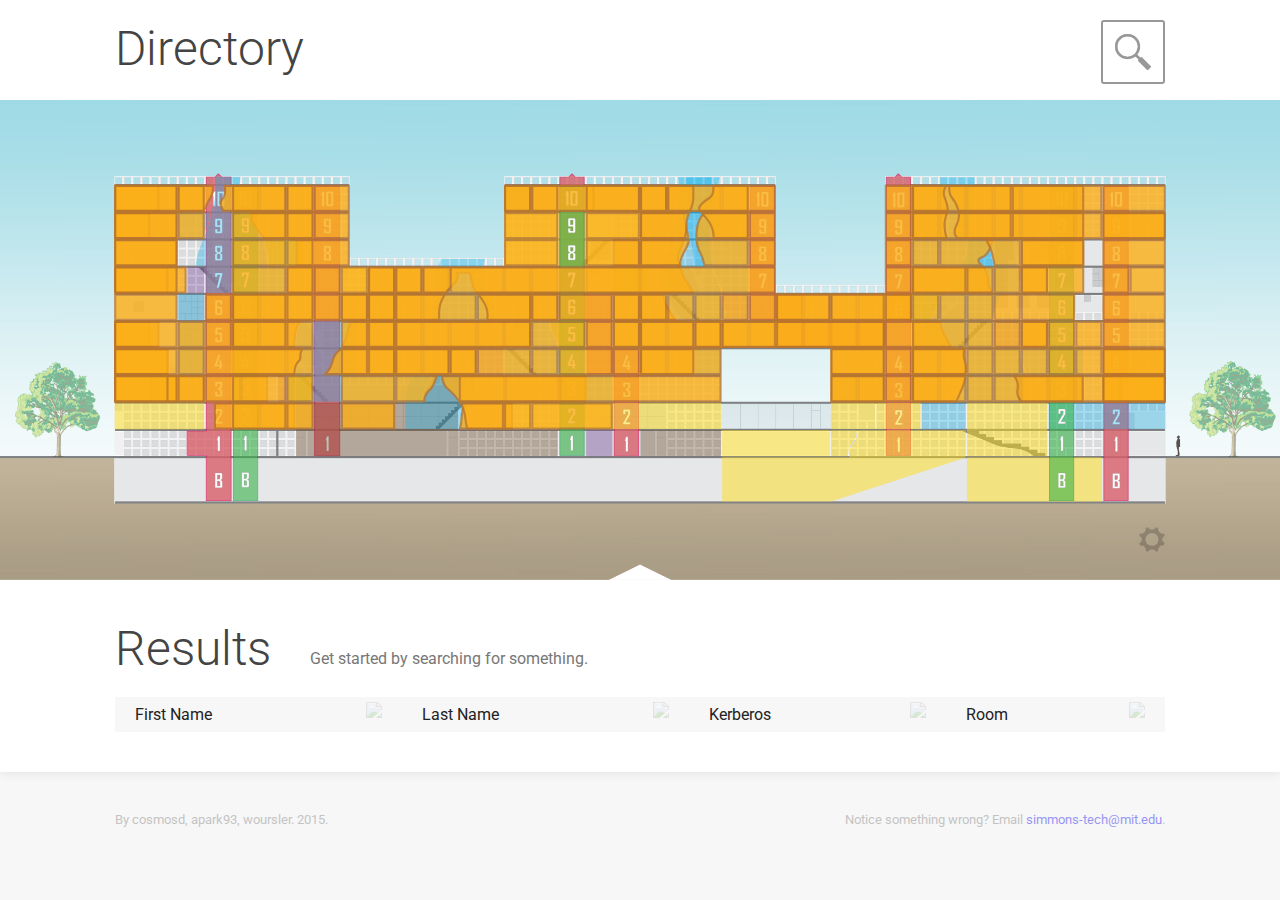
==== index.html @ b91b735a "styling for results" ====
<?xml version="1.0" enc oding="UTF-8"?>
<!DOCTYPE html PUBLIC "-//W3C//DTD XHTML 1.0 Strict//EN" "http://www.w3.org/TR/xhtml1/DTD/xhtml1-strict.dtd">
<html xmlns="http://www.w3.org/1999/xhtml" xmlns:svg="http://www.w3.org/2000/svg" xmlns:xlink="http://www.w3.org/1999/xlink">
<head>

  <!-- Lato Webfont -->
  <link href='http://fonts.googleapis.com/css?family=Roboto:500,400italic,700italic,300,700,500italic,300italic,400' rel='stylesheet' type='text/css'>

  <!-- jQuery -->
  <script type="text/javascript" src="https://code.jquery.com/jquery-latest.min.js"></script>
  <script src="https://code.jquery.com/ui/1.11.2/jquery-ui.js"></script>

  <!-- jQuery Tipsy -->
  <script type="text/javascript" src="js/jquery.tipsy.js"></script>
  <link rel="stylesheet" href="css/tipsy.css" type="text/css" />

  <link rel="stylesheet" type="text/css" href="css/directory.css">
  <script type="text/javascript" src="js/sections.js"></script>
  <script type="text/javascript" src="js/everyone.js"></script>
  <script type="text/javascript" src="js/people.js"></script>
  <script type="text/javascript" src="js/directory.js"></script>
  <script type="text/javascript" src="js/sky.js"></script>
  <script type="text/javascript" src="js/sort.js"></script>

</head>

<body>

  <div class="modal">

    <div class="search" onclick="onSearchBoxClick()" style="top: -100%">
      <input type="text" onkeydown="handleKeyDown(event)" onkeyup="userHasTyped(this.value)" class="search-box" placeholder="search by name, email, or room number">
      <button class="search-btn">Search</button>
    </div>

    <div class="map-preferences" style="top: -100%">
      <div class="column">
        <div class="map-preferences-masthead">Map Preferences</div>
        <div class="map-preferences-instructions">Select what you'd like to see.</div>
        <div class="controls">
          <button class="btn active btn-lounges" onclick="$(this).toggleClass('active'); $('#Lounges').fadeToggle(400);">
            <div class="circ circ-lounges"></div>
            <div class="text">Social Lounges</div>
          </button>
          <button class="btn active btn-kitchens" onclick="$(this).toggleClass('active'); $('#Kitchens').fadeToggle(400);">
            <div class="circ circ-kitchens"></div><div class="text">Kitchens</div>
          </button>
          <button class="btn active btn-firestairs" onclick="$(this).toggleClass('active'); $('#Firestairs').fadeToggle(400);">
            <div class="circ circ-firestairs"></div><div class="text">Access Stairs</div>
          </button>
          <button class="btn active btn-facilities" onclick="$(this).toggleClass('active'); $('#Facilities').fadeToggle(400);">
            <div class="circ circ-facilities"></div><div class="text">Common Facilities</div>
          </button>
          <button class="btn active btn-laundry" onclick="$(this).toggleClass('active'); $('#Laundry').fadeToggle(400);">
            <div class="circ circ-laundry"></div><div class="text">Laundry Rooms</div>
          </button>
          <button class="btn active btn-elevators" onclick="$(this).toggleClass('active'); $('#Elevators').fadeToggle(400);">
            <div class="circ circ-elevators"></div><div class="text">Elevators</div>
          </button>
          <button class="btn active btn-dining" onclick="$(this).toggleClass('active'); $('#Dining').fadeToggle(400);">
            <div class="circ circ-dining"></div><div class="text">Dining</div>
          </button>
        </div>
      </div>
    </div>

    <div class="darkness" style="display:none;"></div>
    <div class="autocomplete-list"></div>

  </div>

  <div class="horizontal-region nav">
    <div class="content">
        <div class="masthead masthead-directory noselect">Directory</div>
        <div class="nav-box magnifying-glass">
          <img src="img/magnifying-glass-black.png" class="nav-icon">
        </div>
    </div>
  </div>

  <div class="horizontal-region main">
    <div class="map-wrapper">
      <div class="map">

        <?xml version="1.0" encoding="utf-8"?>
        <!-- Generator: Adobe Illustrator 15.1.0, SVG Export Plug-In . SVG Version: 6.00 Build 0)  -->
        <!DOCTYPE svg PUBLIC "-//W3C//DTD SVG 1.0//EN" "http://www.w3.org/TR/2001/REC-SVG-20010904/DTD/svg10.dtd">
        <svg version="1.0" xmlns="http://www.w3.org/2000/svg" xmlns:xlink="http://www.w3.org/1999/xlink" x="0px" y="0px" width="100%"
           height="100%" viewBox="0 0 4800 1800" enable-background="new 0 0 4800 1800" xml:space="preserve">
        <g id="Kitchens">
          <g id="r347B" opacity="0.32">
            <rect x="1042" y="1034" fill-rule="evenodd" clip-rule="evenodd" fill="#662D91" width="64" height="98"/>
          </g>
          <g id="r430AA" opacity="0.32">
            <rect x="1790" y="932" fill-rule="evenodd" clip-rule="evenodd" fill="#662D91" width="98" height="98"/>
          </g>
          <g id="r576A" opacity="0.32">
            <rect x="3728" y="830" fill-rule="evenodd" clip-rule="evenodd" fill="#662D91" width="98" height="98"/>
          </g>
          <g id="r668A" opacity="0.32">
            <path fill-rule="evenodd" clip-rule="evenodd" fill="#662D91" d="M2710.81,826c5.903-6.782,16.18-22.998,7.057-46.718
              c-8.237-21.42-9.599-44.469-9.822-51.282H2806v98H2710.81z"/>
          </g>
          <g id="r742B" opacity="0.32">
            <rect x="702" y="626" fill-rule="evenodd" clip-rule="evenodd" fill="#662D91" width="64" height="98"/>
          </g>
          <g id="CountryKitchen" opacity="0.32">
            <rect x="2198" y="1238" fill-rule="evenodd" clip-rule="evenodd" fill="#662D91" width="98" height="98"/>
          </g>
        </g>
        <g id="Firestairs">
          <g opacity="0.8">
            <polygon fill-rule="evenodd" clip-rule="evenodd" fill="#D96069" points="773.5,1502.5 773.5,1332.5 701.5,1332.5 701.5,1241.5 
              773.5,1241.5 773.5,289.5 806.622,289.5 818.621,277.5 819.377,277.5 831.379,289.5 866.5,289.5 866.5,1502.5     "/>
            <path fill="#DA1C5C" d="M819,279.243l10.879,10.878l0.878,0.878H832h33v1210h-90v-167v-3h-3h-69v-88h69h3v-3V291h31h1.243
              l0.878-0.879L819,279.243 M819.999,276H818l-12,12h-34v952h-72v94h72v170h96V288h-36L819.999,276L819.999,276z"/>
          </g>
          <g opacity="0.8">
            <rect x="4139.5" y="323.5" fill-rule="evenodd" clip-rule="evenodd" fill="#D96069" width="91" height="1179"/>
            <path fill="#DA1C5C" d="M4229,325v805v371h-88v-159v-136V325H4229 M4232,322h-94v884v136v162h94v-374V322L4232,322z"/>
          </g>
          
            <rect x="1180" y="322" opacity="0.8" fill-rule="evenodd" clip-rule="evenodd" fill="#D96069" stroke="#DA1C5C" stroke-width="3" stroke-miterlimit="10" width="94" height="1012"/>
          <g opacity="0.8">
            <polygon fill-rule="evenodd" clip-rule="evenodd" fill="#D96069" points="3323.5,1332.5 3323.5,924.5 2915.5,924.5 2915.5,822.5 
              2813.5,822.5 2813.5,323.5 2904.5,323.5 2904.5,731.5 3006.5,731.5 3006.5,833.5 3323.5,833.5 3323.5,289.5 3356.621,289.5 
              3368.621,277.5 3369.379,277.5 3381.379,289.5 3414.5,289.5 3414.5,1332.5     "/>
            <path fill="#DA1C5C" d="M3369,279.243l10.879,10.878l0.879,0.879H3382h31v1040h-88V926v-3h-3h-405v-99v-3h-3h-99V325h88v405v3h3
              l99,0v99v3h3l314,0h3v-3V291h31h1.242l0.879-0.879L3369,279.243 M3370,276h-2l-12,12h-34v544l-314,0V730l-102,0V322h-94v502h102
              v102h408v408h94V288h-34L3370,276L3370,276z"/>
          </g>
          <g opacity="0.8">
            <polygon fill-rule="evenodd" clip-rule="evenodd" fill="#D96069" points="2303.5,1334.5 2303.5,1026.5 2201.5,1026.5 
              2201.5,822.5 2099.5,822.5 2099.5,289.5 2132.622,289.5 2144.622,277.5 2145.378,277.5 2157.378,289.5 2190.5,289.5 2190.5,731.5 
              2292.5,731.5 2292.5,935.5 2394.5,935.5 2394.5,1334.5    "/>
            <path fill="#DA1C5C" d="M2145,279.243l10.878,10.878l0.879,0.879H2158h31v439v3h3h99v201v3h3h99v396h-88v-93v-212v-3h-3h-8h-91
              V824v-3h-3h-8h-91V291h31h1.243l0.879-0.879L2145,279.243 M2146,276h-2l-12,12h-34v536h94h8v204h94h8v212v96h94V934h-102V730h-102
              V288h-34L2146,276L2146,276z"/>
          </g>
          <g>
            <path fill="#FFFFFF" stroke="#939598" stroke-miterlimit="10" d="M807.994,398h-8.086v-38.813h-3.164v-1.09l4.254-15.117h6.996
              V398z"/>
            <path fill="#FFFFFF" stroke="#939598" stroke-miterlimit="10" d="M841.955,392.973c0,3.352-1.652,5.027-4.957,5.027h-17.156
              c-3.258,0-4.887-1.675-4.887-5.027v-44.93c0-3.375,1.664-5.063,4.992-5.063h17.051c3.305,0,4.957,1.688,4.957,5.063V392.973z
               M833.904,390.934v-40.887h-10.863v40.887H833.904z"/>
            <path fill="#FFFFFF" stroke="#939598" stroke-miterlimit="10" d="M833.289,494.973c0,3.352-1.652,5.027-4.957,5.027h-16.559
              c-3.328,0-4.992-1.675-4.992-5.027v-11.672h8.086v9.633h10.266v-16.559h-13.676c-3.258,0-4.887-1.652-4.887-4.957v-21.375
              c0-3.375,1.629-5.063,4.887-5.063h16.805c3.352,0,5.027,1.688,5.027,5.063V494.973z M825.133,469.414v-17.367h-10.512v17.367
              H825.133z"/>
            <path fill="#FFFFFF" stroke="#939598" stroke-miterlimit="10" d="M833.553,596.973c0,3.352-1.652,5.027-4.957,5.027h-17.367
              c-3.258,0-4.887-1.675-4.887-5.027v-15.996c0-2.039,0.68-3.598,2.039-4.676c1.617-0.937,3.246-1.875,4.887-2.813
              c-1.57-0.914-3.141-1.828-4.711-2.742c-1.43-1.125-2.145-2.637-2.145-4.535v-14.168c0-3.375,1.664-5.063,4.992-5.063h17.121
              c3.258,0,4.887,1.688,4.887,5.063v14.168c0,1.922-0.703,3.434-2.109,4.535c-1.57,0.914-3.141,1.828-4.711,2.742
              c1.617,0.938,3.246,1.875,4.887,2.813c1.383,1.078,2.074,2.637,2.074,4.676V596.973z M825.361,595.074v-15.258l-5.414-3.094
              l-5.449,3.094v15.258H825.361z M825.291,567.09v-13.184h-10.652v13.184l5.309,3.164L825.291,567.09z"/>
            <path fill="#FFFFFF" stroke="#939598" stroke-miterlimit="10" d="M833.799,654.254L821.107,704h-8.438l12.34-47.953h-10.512v8.051
              h-7.945V648.98h27.246V654.254z"/>
            <path fill="#FFFFFF" stroke="#939598" stroke-miterlimit="10" d="M833.359,800.973c0,3.352-1.652,5.027-4.957,5.027h-16.699
              c-3.328,0-4.992-1.676-4.992-5.027v-44.93c0-3.375,1.629-5.063,4.887-5.063h16.664c3.305,0,4.957,1.688,4.957,5.063v11.637h-8.086
              v-9.633h-10.336v16.559h13.605c3.305,0,4.957,1.652,4.957,4.957V800.973z M825.309,798.934v-17.332h-10.512v17.332H825.309z"/>
            <path fill="#FFFFFF" stroke="#939598" stroke-miterlimit="10" d="M833.254,902.973c0,3.352-1.664,5.027-4.992,5.027h-16.488
              c-3.258,0-4.887-1.676-4.887-5.027v-12.691h8.086v10.652h10.195V879.77h-18.281l0.879-26.789h25.102v7.207h-17.473l-0.527,12.516
              h13.395c3.328,0,4.992,1.664,4.992,4.992V902.973z"/>
            <path fill="#FFFFFF" stroke="#939598" stroke-miterlimit="10" d="M834.941,999.629h-4.184V1010h-7.84v-10.371h-18.07v-4.887
              l13.676-39.762h8.367c0,0.164,0,0.27,0,0.316l-12.832,37.336h8.859v-16.559h7.84v16.559h4.184V999.629z"/>
            <path fill="#FFFFFF" stroke="#939598" stroke-miterlimit="10" d="M833.465,1106.973c0,3.352-1.652,5.027-4.957,5.027h-16.875
              c-3.258,0-4.887-1.676-4.887-5.027v-12.691h8.086v10.652h10.582v-13.816l-10.09-6.926v-1.723l10.09-6.82v-11.602h-10.582v10.02
              h-8.086v-12.023c0-3.375,1.664-5.063,4.992-5.063h16.77c3.305,0,4.957,1.688,4.957,5.063v12.938c0,2.18-0.914,3.867-2.742,5.063
              l-5.098,3.305l5.168,3.234c1.781,1.102,2.672,2.754,2.672,4.957V1106.973z"/>
            <path fill="#FFFFFF" stroke="#939598" stroke-miterlimit="10" d="M833.271,1174.625c0,1.734-0.598,3.656-1.793,5.766
              l-15.117,26.402h16.84V1214h-26.684v-5.098l18.633-32.766v-10.16h-10.02v10.23h-8.051v-12.234c0-3.328,1.676-4.992,5.027-4.992
              h16.137c3.352,0,5.027,1.664,5.027,4.992V1174.625z"/>
            <path fill="#FFFFFF" stroke="#939598" stroke-miterlimit="10" d="M824.799,1316h-8.086v-38.813h-3.164v-1.09l4.254-15.117h6.996
              V1316z"/>
            <path fill="#FFFFFF" stroke="#939598" stroke-miterlimit="10" d="M833.57,1448.973c0,3.352-1.676,5.027-5.027,5.027H806.57v-55.02
              h21.832c3.258,0,4.887,1.688,4.887,5.063v14.168c0,1.875-0.586,3.328-1.758,4.359c-0.164,0.141-1.594,1.043-4.289,2.707
              c2.789,1.711,4.266,2.648,4.43,2.813c1.266,1.102,1.898,2.613,1.898,4.535V1448.973z M825.098,1419.23v-13.324h-10.301v16.137
              h6.328L825.098,1419.23z M825.309,1447.074v-15.68l-4.043-2.672h-6.469v18.352H825.309z"/>
          </g>
          <g>
            <path fill="#FFFFFF" stroke="#939598" stroke-miterlimit="10" d="M2131.994,398h-8.086v-38.813h-3.164v-1.09l4.254-15.117h6.996
              V398z"/>
            <path fill="#FFFFFF" stroke="#939598" stroke-miterlimit="10" d="M2165.955,392.973c0,3.352-1.652,5.027-4.957,5.027h-17.156
              c-3.258,0-4.887-1.675-4.887-5.027v-44.93c0-3.375,1.664-5.063,4.992-5.063h17.051c3.305,0,4.957,1.688,4.957,5.063V392.973z
               M2157.904,390.934v-40.887h-10.863v40.887H2157.904z"/>
            <path fill="#FFFFFF" stroke="#939598" stroke-miterlimit="10" d="M2157.289,494.973c0,3.352-1.652,5.027-4.957,5.027h-16.559
              c-3.328,0-4.992-1.675-4.992-5.027v-11.672h8.086v9.633h10.266v-16.559h-13.676c-3.258,0-4.887-1.652-4.887-4.957v-21.375
              c0-3.375,1.629-5.063,4.887-5.063h16.805c3.352,0,5.027,1.688,5.027,5.063V494.973z M2149.133,469.414v-17.367h-10.512v17.367
              H2149.133z"/>
            <path fill="#FFFFFF" stroke="#939598" stroke-miterlimit="10" d="M2157.553,596.973c0,3.352-1.652,5.027-4.957,5.027h-17.367
              c-3.258,0-4.887-1.675-4.887-5.027v-15.996c0-2.039,0.68-3.598,2.039-4.676c1.617-0.937,3.246-1.875,4.887-2.813
              c-1.57-0.914-3.141-1.828-4.711-2.742c-1.43-1.125-2.145-2.637-2.145-4.535v-14.168c0-3.375,1.664-5.063,4.992-5.063h17.121
              c3.258,0,4.887,1.688,4.887,5.063v14.168c0,1.922-0.703,3.434-2.109,4.535c-1.57,0.914-3.141,1.828-4.711,2.742
              c1.617,0.938,3.246,1.875,4.887,2.813c1.383,1.078,2.074,2.637,2.074,4.676V596.973z M2149.361,595.074v-15.258l-5.414-3.094
              l-5.449,3.094v15.258H2149.361z M2149.291,567.09v-13.184h-10.652v13.184l5.309,3.164L2149.291,567.09z"/>
            <path fill="#FFFFFF" stroke="#939598" stroke-miterlimit="10" d="M2157.799,654.254L2145.107,704h-8.438l12.34-47.953h-10.512
              v8.051h-7.945V648.98h27.246V654.254z"/>
          </g>
          <g>
            <path fill="#FFFFFF" stroke="#939598" stroke-miterlimit="10" d="M4173.994,400h-8.086v-38.813h-3.164v-1.09l4.254-15.117h6.996
              V400z"/>
            <path fill="#FFFFFF" stroke="#939598" stroke-miterlimit="10" d="M4207.955,394.973c0,3.352-1.652,5.027-4.957,5.027h-17.156
              c-3.258,0-4.887-1.675-4.887-5.027v-44.93c0-3.375,1.664-5.063,4.992-5.063h17.051c3.305,0,4.957,1.688,4.957,5.063V394.973z
               M4199.904,392.934v-40.887h-10.863v40.887H4199.904z"/>
            <path fill="#FFFFFF" stroke="#939598" stroke-miterlimit="10" d="M4199.289,496.973c0,3.352-1.652,5.027-4.957,5.027h-16.559
              c-3.328,0-4.992-1.675-4.992-5.027v-11.672h8.086v9.633h10.266v-16.559h-13.676c-3.258,0-4.887-1.652-4.887-4.957v-21.375
              c0-3.375,1.629-5.063,4.887-5.063h16.805c3.352,0,5.027,1.688,5.027,5.063V496.973z M4191.133,471.414v-17.367h-10.512v17.367
              H4191.133z"/>
            <path fill="#FFFFFF" stroke="#939598" stroke-miterlimit="10" d="M4199.553,598.973c0,3.352-1.652,5.027-4.957,5.027h-17.367
              c-3.258,0-4.887-1.675-4.887-5.027v-15.996c0-2.039,0.68-3.598,2.039-4.676c1.617-0.937,3.246-1.875,4.887-2.813
              c-1.57-0.914-3.141-1.828-4.711-2.742c-1.43-1.125-2.145-2.637-2.145-4.535v-14.168c0-3.375,1.664-5.063,4.992-5.063h17.121
              c3.258,0,4.887,1.688,4.887,5.063v14.168c0,1.922-0.703,3.434-2.109,4.535c-1.57,0.914-3.141,1.828-4.711,2.742
              c1.617,0.938,3.246,1.875,4.887,2.813c1.383,1.078,2.074,2.637,2.074,4.676V598.973z M4191.361,597.074v-15.258l-5.414-3.094
              l-5.449,3.094v15.258H4191.361z M4191.291,569.09v-13.184h-10.652v13.184l5.309,3.164L4191.291,569.09z"/>
            <path fill="#FFFFFF" stroke="#939598" stroke-miterlimit="10" d="M4199.799,656.254L4187.107,706h-8.438l12.34-47.953h-10.512
              v8.051h-7.945V650.98h27.246V656.254z"/>
            <path fill="#FFFFFF" stroke="#939598" stroke-miterlimit="10" d="M4199.359,802.973c0,3.352-1.652,5.027-4.957,5.027h-16.699
              c-3.328,0-4.992-1.676-4.992-5.027v-44.93c0-3.375,1.629-5.063,4.887-5.063h16.664c3.305,0,4.957,1.688,4.957,5.063v11.637h-8.086
              v-9.633h-10.336v16.559h13.605c3.305,0,4.957,1.652,4.957,4.957V802.973z M4191.309,800.934v-17.332h-10.512v17.332H4191.309z"/>
            <path fill="#FFFFFF" stroke="#939598" stroke-miterlimit="10" d="M4199.254,904.973c0,3.352-1.664,5.027-4.992,5.027h-16.488
              c-3.258,0-4.887-1.676-4.887-5.027v-12.691h8.086v10.652h10.195V881.77h-18.281l0.879-26.789h25.102v7.207h-17.473l-0.527,12.516
              h13.395c3.328,0,4.992,1.664,4.992,4.992V904.973z"/>
            <path fill="#FFFFFF" stroke="#939598" stroke-miterlimit="10" d="M4200.941,1001.629h-4.184V1012h-7.84v-10.371h-18.07v-4.887
              l13.676-39.762h8.367c0,0.164,0,0.27,0,0.316l-12.832,37.336h8.859v-16.559h7.84v16.559h4.184V1001.629z"/>
            <path fill="#FFFFFF" stroke="#939598" stroke-miterlimit="10" d="M4199.465,1108.973c0,3.352-1.652,5.027-4.957,5.027h-16.875
              c-3.258,0-4.887-1.676-4.887-5.027v-12.691h8.086v10.652h10.582v-13.816l-10.09-6.926v-1.723l10.09-6.82v-11.602h-10.582v10.02
              h-8.086v-12.023c0-3.375,1.664-5.063,4.992-5.063h16.77c3.305,0,4.957,1.688,4.957,5.063v12.938c0,2.18-0.914,3.867-2.742,5.063
              l-5.098,3.305l5.168,3.234c1.781,1.102,2.672,2.754,2.672,4.957V1108.973z"/>
            <path fill="#FFFFFF" stroke="#939598" stroke-miterlimit="10" d="M4199.271,1176.625c0,1.734-0.598,3.656-1.793,5.766
              l-15.117,26.402h16.84V1216h-26.684v-5.098l18.633-32.766v-10.16h-10.02v10.23h-8.051v-12.234c0-3.328,1.676-4.992,5.027-4.992
              h16.137c3.352,0,5.027,1.664,5.027,4.992V1176.625z"/>
            <path fill="#FFFFFF" stroke="#939598" stroke-miterlimit="10" d="M4190.799,1318h-8.086v-38.813h-3.164v-1.09l4.254-15.117h6.996
              V1318z"/>
            <path fill="#FFFFFF" stroke="#939598" stroke-miterlimit="10" d="M4199.57,1450.973c0,3.352-1.676,5.027-5.027,5.027h-21.973
              v-55.02h21.832c3.258,0,4.887,1.688,4.887,5.063v14.168c0,1.875-0.586,3.328-1.758,4.359c-0.164,0.141-1.594,1.043-4.289,2.707
              c2.789,1.711,4.266,2.648,4.43,2.813c1.266,1.102,1.898,2.613,1.898,4.535V1450.973z M4191.098,1421.23v-13.324h-10.301v16.137
              h6.328L4191.098,1421.23z M4191.309,1449.074v-15.68l-4.043-2.672h-6.469v18.352H4191.309z"/>
          </g>
          <g>
            <path fill="#FFFFFF" stroke="#939598" stroke-miterlimit="10" d="M1215.994,398h-8.086v-38.813h-3.164v-1.09l4.254-15.117h6.996
              V398z"/>
            <path fill="#FFFFFF" stroke="#939598" stroke-miterlimit="10" d="M1249.955,392.973c0,3.352-1.652,5.027-4.957,5.027h-17.156
              c-3.258,0-4.887-1.675-4.887-5.027v-44.93c0-3.375,1.664-5.063,4.992-5.063h17.051c3.305,0,4.957,1.688,4.957,5.063V392.973z
               M1241.904,390.934v-40.887h-10.863v40.887H1241.904z"/>
            <path fill="#FFFFFF" stroke="#939598" stroke-miterlimit="10" d="M1241.289,494.973c0,3.352-1.652,5.027-4.957,5.027h-16.559
              c-3.328,0-4.992-1.675-4.992-5.027v-11.672h8.086v9.633h10.266v-16.559h-13.676c-3.258,0-4.887-1.652-4.887-4.957v-21.375
              c0-3.375,1.629-5.063,4.887-5.063h16.805c3.352,0,5.027,1.688,5.027,5.063V494.973z M1233.133,469.414v-17.367h-10.512v17.367
              H1233.133z"/>
            <path fill="#FFFFFF" stroke="#939598" stroke-miterlimit="10" d="M1241.553,596.973c0,3.352-1.652,5.027-4.957,5.027h-17.367
              c-3.258,0-4.887-1.675-4.887-5.027v-15.996c0-2.039,0.68-3.598,2.039-4.676c1.617-0.937,3.246-1.875,4.887-2.813
              c-1.57-0.914-3.141-1.828-4.711-2.742c-1.43-1.125-2.145-2.637-2.145-4.535v-14.168c0-3.375,1.664-5.063,4.992-5.063h17.121
              c3.258,0,4.887,1.688,4.887,5.063v14.168c0,1.922-0.703,3.434-2.109,4.535c-1.57,0.914-3.141,1.828-4.711,2.742
              c1.617,0.938,3.246,1.875,4.887,2.813c1.383,1.078,2.074,2.637,2.074,4.676V596.973z M1233.361,595.074v-15.258l-5.414-3.094
              l-5.449,3.094v15.258H1233.361z M1233.291,567.09v-13.184h-10.652v13.184l5.309,3.164L1233.291,567.09z"/>
            <path fill="#FFFFFF" stroke="#939598" stroke-miterlimit="10" d="M1232.799,1316h-8.086v-38.813h-3.164v-1.09l4.254-15.117h6.996
              V1316z"/>
          </g>
          <g>
            <path fill="#FFFFFF" stroke="#939598" stroke-miterlimit="10" d="M3357.994,402h-8.086v-38.813h-3.164v-1.09l4.254-15.117h6.996
              V402z"/>
            <path fill="#FFFFFF" stroke="#939598" stroke-miterlimit="10" d="M3391.955,396.973c0,3.352-1.652,5.027-4.957,5.027h-17.156
              c-3.258,0-4.887-1.675-4.887-5.027v-44.93c0-3.375,1.664-5.063,4.992-5.063h17.051c3.305,0,4.957,1.688,4.957,5.063V396.973z
               M3383.904,394.934v-40.887h-10.863v40.887H3383.904z"/>
            <path fill="#FFFFFF" stroke="#939598" stroke-miterlimit="10" d="M3383.289,498.973c0,3.352-1.652,5.027-4.957,5.027h-16.559
              c-3.328,0-4.992-1.675-4.992-5.027v-11.672h8.086v9.633h10.266v-16.559h-13.676c-3.258,0-4.887-1.652-4.887-4.957v-21.375
              c0-3.375,1.629-5.063,4.887-5.063h16.805c3.352,0,5.027,1.688,5.027,5.063V498.973z M3375.133,473.414v-17.367h-10.512v17.367
              H3375.133z"/>
            <path fill="#FFFFFF" stroke="#939598" stroke-miterlimit="10" d="M3383.553,600.973c0,3.352-1.652,5.027-4.957,5.027h-17.367
              c-3.258,0-4.887-1.675-4.887-5.027v-15.996c0-2.039,0.68-3.598,2.039-4.676c1.617-0.937,3.246-1.875,4.887-2.813
              c-1.57-0.914-3.141-1.828-4.711-2.742c-1.43-1.125-2.145-2.637-2.145-4.535v-14.168c0-3.375,1.664-5.063,4.992-5.063h17.121
              c3.258,0,4.887,1.688,4.887,5.063v14.168c0,1.922-0.703,3.434-2.109,4.535c-1.57,0.914-3.141,1.828-4.711,2.742
              c1.617,0.938,3.246,1.875,4.887,2.813c1.383,1.078,2.074,2.637,2.074,4.676V600.973z M3375.361,599.074v-15.258l-5.414-3.094
              l-5.449,3.094v15.258H3375.361z M3375.291,571.09v-13.184h-10.652v13.184l5.309,3.164L3375.291,571.09z"/>
            <path fill="#FFFFFF" stroke="#939598" stroke-miterlimit="10" d="M3383.799,658.254L3371.107,708h-8.438l12.34-47.953h-10.512
              v8.051h-7.945V652.98h27.246V658.254z"/>
            <path fill="#FFFFFF" stroke="#939598" stroke-miterlimit="10" d="M3383.359,804.973c0,3.352-1.652,5.027-4.957,5.027h-16.699
              c-3.328,0-4.992-1.676-4.992-5.027v-44.93c0-3.375,1.629-5.063,4.887-5.063h16.664c3.305,0,4.957,1.688,4.957,5.063v11.637h-8.086
              v-9.633h-10.336v16.559h13.605c3.305,0,4.957,1.652,4.957,4.957V804.973z M3375.309,802.934v-17.332h-10.512v17.332H3375.309z"/>
            <path fill="#FFFFFF" stroke="#939598" stroke-miterlimit="10" d="M3384.941,1003.629h-4.184V1014h-7.84v-10.371h-18.07v-4.887
              l13.676-39.762h8.367c0,0.164,0,0.27,0,0.316l-12.832,37.336h8.859v-16.559h7.84v16.559h4.184V1003.629z"/>
            <path fill="#FFFFFF" stroke="#939598" stroke-miterlimit="10" d="M3383.465,1110.973c0,3.352-1.652,5.027-4.957,5.027h-16.875
              c-3.258,0-4.887-1.676-4.887-5.027v-12.691h8.086v10.652h10.582v-13.816l-10.09-6.926v-1.723l10.09-6.82v-11.602h-10.582v10.02
              h-8.086v-12.023c0-3.375,1.664-5.063,4.992-5.063h16.77c3.305,0,4.957,1.688,4.957,5.063v12.938c0,2.18-0.914,3.867-2.742,5.063
              l-5.098,3.305l5.168,3.234c1.781,1.102,2.672,2.754,2.672,4.957V1110.973z"/>
            <path fill="#FFFFFF" stroke="#939598" stroke-miterlimit="10" d="M3383.271,1178.625c0,1.734-0.598,3.656-1.793,5.766
              l-15.117,26.402h16.84V1218h-26.684v-5.098l18.633-32.766v-10.16h-10.02v10.23h-8.051v-12.234c0-3.328,1.676-4.992,5.027-4.992
              h16.137c3.352,0,5.027,1.664,5.027,4.992V1178.625z"/>
            <path fill="#FFFFFF" stroke="#939598" stroke-miterlimit="10" d="M3374.799,1320h-8.086v-38.813h-3.164v-1.09l4.254-15.117h6.996
              V1320z"/>
          </g>
          <g>
            <path fill="#FFFFFF" stroke="#939598" stroke-miterlimit="10" d="M2364.941,1001.629h-4.184V1012h-7.84v-10.371h-18.07v-4.887
              l13.676-39.762h8.367c0,0.164,0,0.27,0,0.316l-12.832,37.336h8.859v-16.559h7.84v16.559h4.184V1001.629z"/>
            <path fill="#FFFFFF" stroke="#939598" stroke-miterlimit="10" d="M2363.465,1108.973c0,3.352-1.652,5.027-4.957,5.027h-16.875
              c-3.258,0-4.887-1.676-4.887-5.027v-12.691h8.086v10.652h10.582v-13.816l-10.09-6.926v-1.723l10.09-6.82v-11.602h-10.582v10.02
              h-8.086v-12.023c0-3.375,1.664-5.063,4.992-5.063h16.77c3.305,0,4.957,1.688,4.957,5.063v12.938c0,2.18-0.914,3.867-2.742,5.063
              l-5.098,3.305l5.168,3.234c1.781,1.102,2.672,2.754,2.672,4.957V1108.973z"/>
            <path fill="#FFFFFF" stroke="#939598" stroke-miterlimit="10" d="M2363.271,1176.625c0,1.734-0.598,3.656-1.793,5.766
              l-15.117,26.402h16.84V1216h-26.684v-5.098l18.633-32.766v-10.16h-10.02v10.23h-8.051v-12.234c0-3.328,1.676-4.992,5.027-4.992
              h16.137c3.352,0,5.027,1.664,5.027,4.992V1176.625z"/>
            <path fill="#FFFFFF" stroke="#939598" stroke-miterlimit="10" d="M2354.799,1318h-8.086v-38.813h-3.164v-1.09l4.254-15.117h6.996
              V1318z"/>
          </g>
          <g>
            <path fill="#FFFFFF" stroke="#939598" stroke-miterlimit="10" d="M2847.994,400h-8.086v-38.813h-3.164v-1.09l4.254-15.117h6.996
              V400z"/>
            <path fill="#FFFFFF" stroke="#939598" stroke-miterlimit="10" d="M2881.955,394.973c0,3.352-1.652,5.027-4.957,5.027h-17.156
              c-3.258,0-4.887-1.675-4.887-5.027v-44.93c0-3.375,1.664-5.063,4.992-5.063h17.051c3.305,0,4.957,1.688,4.957,5.063V394.973z
               M2873.904,392.934v-40.887h-10.863v40.887H2873.904z"/>
            <path fill="#FFFFFF" stroke="#939598" stroke-miterlimit="10" d="M2873.289,496.973c0,3.352-1.652,5.027-4.957,5.027h-16.559
              c-3.328,0-4.992-1.675-4.992-5.027v-11.672h8.086v9.633h10.266v-16.559h-13.676c-3.258,0-4.887-1.652-4.887-4.957v-21.375
              c0-3.375,1.629-5.063,4.887-5.063h16.805c3.352,0,5.027,1.688,5.027,5.063V496.973z M2865.133,471.414v-17.367h-10.512v17.367
              H2865.133z"/>
            <path fill="#FFFFFF" stroke="#939598" stroke-miterlimit="10" d="M2873.553,598.973c0,3.352-1.652,5.027-4.957,5.027h-17.367
              c-3.258,0-4.887-1.675-4.887-5.027v-15.996c0-2.039,0.68-3.598,2.039-4.676c1.617-0.937,3.246-1.875,4.887-2.813
              c-1.57-0.914-3.141-1.828-4.711-2.742c-1.43-1.125-2.145-2.637-2.145-4.535v-14.168c0-3.375,1.664-5.063,4.992-5.063h17.121
              c3.258,0,4.887,1.688,4.887,5.063v14.168c0,1.922-0.703,3.434-2.109,4.535c-1.57,0.914-3.141,1.828-4.711,2.742
              c1.617,0.938,3.246,1.875,4.887,2.813c1.383,1.078,2.074,2.637,2.074,4.676V598.973z M2865.361,597.074v-15.258l-5.414-3.094
              l-5.449,3.094v15.258H2865.361z M2865.291,569.09v-13.184h-10.652v13.184l5.309,3.164L2865.291,569.09z"/>
            <path fill="#FFFFFF" stroke="#939598" stroke-miterlimit="10" d="M2873.799,656.254L2861.107,706h-8.438l12.34-47.953h-10.512
              v8.051h-7.945V650.98h27.246V656.254z"/>
          </g>
        </g>
        <g id="Dining">
          <g id="DiningHall" opacity="0.32">
            <path fill-rule="evenodd" clip-rule="evenodd" fill="#603913" d="M1110,1336v-200h476l0-2c0-0.373,0.167-37.527,13.579-54.772
              c14.971-19.248,19.181-39.221,20.156-45.228H1718v204h374v98H1110z"/>
          </g>
          <g id="NightCafe" opacity="0.32">
            <rect x="2402" y="1238" fill-rule="evenodd" clip-rule="evenodd" fill="#603913" width="302" height="98"/>
          </g>
        </g>
        <g id="Lounges">
          <g opacity="0.32">
            <path fill-rule="evenodd" clip-rule="evenodd" fill="#00AEEF" d="M2605.754,622c-1.305-9.849-7.923-59.043-13.793-88.392
              c-2.296-11.482-5.132-20.51-7.875-29.24C2577.161,482.323,2570,459.527,2570,394c0-28.933,1.633-92.107,1.947-104h97.786
              c-1.138,9.991-4.459,49.874,10.465,80.868c25.491,52.944,23.822,150.116,23.802,151.092l-0.041,2.041H2806v98H2605.754z"/>
          </g>
          <g opacity="0.32">
            <path fill-rule="evenodd" clip-rule="evenodd" fill="#00AEEF" d="M2542.909,826c-5.57-6.444-48.909-57.961-48.909-100
              c0-12.502-2.548-22.34-5.245-32.756c-3.428-13.235-7.313-28.236-6.756-52.198c0.444-19.099,6.691-32.367,13.305-46.416
              c7.617-16.178,15.492-32.907,16.694-60.544c1.329-30.566,11.663-57.941,19.968-79.938c4.247-11.251,7.915-20.969,9.98-29.688
              c15.835-66.86,3.797-122.111,0.661-134.461h156.728c-4.645,16-29.448,102.309-33.32,133.756
              c-4.764,38.704-8.53,157.022,6.088,200.876c1.613,4.841,2.083,8.931,2.58,13.261c1.013,8.826,2.16,18.829,13.621,37.167
              c9.343,14.949,15.252,48.522,15.697,51.112c0.015,2.62,0.412,29.273,10.132,54.545c10.584,27.516-5.768,42.744-8.827,45.282
              H2542.909z"/>
          </g>
          <g opacity="0.32">
            <path fill-rule="evenodd" clip-rule="evenodd" fill="#00AEEF" d="M3425.721,928c-2.246-15.248-6.024-51.419-0.027-60.934
              c5.288-8.392,20.205-15.2,34.63-21.786c13.867-6.33,26.965-12.309,33.229-20.019c14.821-18.244,31.313-85.81,34.031-97.261
              h225.201c-5.871,12.116-27.97,59.754-32.771,99.762l-0.269,2.238H3724v98H3425.721z"/>
          </g>
          <g opacity="0.32">
            <path fill-rule="evenodd" clip-rule="evenodd" fill="#00AEEF" d="M3562.813,724c4.44-12.625,24.37-67.562,46.875-102.926
              c24.806-38.981,21.681-86.222,20.561-97.074h191.469c-1.701,12.872-9.717,74.66-9.717,96c0,23.251,8.093,90.553,9.738,104
              H3562.813z"/>
          </g>
          <g opacity="0.32">
            <path fill-rule="evenodd" clip-rule="evenodd" fill="#00AEEF" d="M1520,1234v-100c0-51.715,26.768-93.626,31.054-100h234.683
              c-1.383,10.636-8.197,57.505-25.583,99.23c-16.582,39.796-10.266,89.441-8.512,100.77H1520z"/>
          </g>
          <g opacity="0.32">
            <path fill-rule="evenodd" clip-rule="evenodd" fill="#00AEEF" d="M1110,1132V928c0-92.284,26.787-97.792,28.115-98h205.095
              c-3.749,11.311-17.896,56.632-19.209,99.939c-1.995,65.838,19.381,101.612,20.292,103.104l0.585,0.957h270.843
              c-0.98,6.302-4.981,25.27-19.27,42.733c-12.931,15.804-14.308,46.964-14.441,55.267H1110z"/>
          </g>
          <g opacity="0.32">
            <path fill-rule="evenodd" clip-rule="evenodd" fill="#00AEEF" d="M1892,1030v-99.872c0.198-1.437,2.972-19.235,21.724-51.114
              c12.769-21.705,12.84-42.295,12.45-49.014h132.081c1.12,7.709,6.292,38.425,20.081,59.109
              c7.691,11.537,13.644,40.986,13.703,41.283l0.322,1.607H2194v98H1892z"/>
          </g>
          <g opacity="0.32">
            <path fill-rule="evenodd" clip-rule="evenodd" fill="#00AEEF" d="M1619.895,826c-0.476-10.092-1.858-58.581,13.788-82.918
              c7.772-12.089,5.889-23.288,3.504-37.467c-2.334-13.881-5.239-31.158,0.754-55.13c9.43-37.721,14.017-50.883,15.402-54.484h165.75
              c-2.073,5.786-6.505,20.139-7.527,39.482c-1.214,23.003,2.451,57.582,26.807,91.68c17.606,24.648,16.15,87.151,15.711,98.837
              H1619.895z"/>
          </g>
          <g opacity="0.32">
            <path fill-rule="evenodd" clip-rule="evenodd" fill="#00AEEF" d="M770,724V622h-36.011c0.161-7.662,2.523-39.061,27.854-99.224
              c18.694-44.398,28.606-76.014,32.139-102.512c1.096-8.216,3.235-15.991,5.5-24.223c5.299-19.26,11.305-41.089,8.513-80.184
              c-0.438-6.135-2.768-21.893-3.668-27.857h97.421c-1.819,15.63-11.393,103.791,0.399,132.754
              c6.55,16.086,25.331,35.07,43.494,53.429c16.771,16.951,34.112,34.479,40.538,48.643c10.437,23.006,17.757,100.579,17.83,101.359
              l0.169,1.814H1072v98H770z"/>
          </g>
          <g opacity="0.32">
            <path fill-rule="evenodd" clip-rule="evenodd" fill="#00AEEF" d="M668,520v-98h121.603c-1.474,7.95-6.514,34.069-11.475,47.298
              c-7.918,21.115-17.256,44.999-19.491,50.702H668z"/>
          </g>
          <g opacity="0.32">
            <path fill-rule="evenodd" clip-rule="evenodd" fill="#00AEEF" d="M2707.681,724c-1.327-7.389-7.013-36.705-15.984-51.06
              c-15.271-24.433-16.043-41.671-15.847-46.94H2806v98H2707.681z"/>
          </g>
          <g opacity="0.32">
            <path fill-rule="evenodd" clip-rule="evenodd" fill="#00AEEF" d="M3422,622v-98h101.666l0.301-1.639
              C3524.54,519.24,3538,445.626,3538,420c0-15.467-4.058-39.188-7.982-62.128c-2.616-15.29-5.087-29.732-6.025-40.053
              c-0.546-5.995-0.19-22.209-0.046-27.819H3656v28c0,43.991-5.041,77.443-15.864,105.275c-13.95,35.873-18.092,97.973-18.132,98.596
              l-0.137,2.129h69.121c2.702,3.77,14.463,21.223,23.093,50.564c8.913,30.302,9.972,43.228,10.007,47.436H3422z"/>
          </g>
          <g opacity="0.32">
            <path fill-rule="evenodd" clip-rule="evenodd" fill="#00AEEF" d="M3592.914,1132c5.41-14.096,29.269-76.994,33.059-99.67
              c3.959-23.689,0.817-87.618,0.14-100.33h199.856c-0.045,10.055,1.037,54.952,22.215,100.838
              c9.953,21.565,11.568,86.823,11.786,99.162H3592.914z"/>
          </g>
          <g opacity="0.32">
            <path fill-rule="evenodd" clip-rule="evenodd" fill="#00AEEF" d="M3851.353,1030c-2.431-6.085-12.953-32.754-15.396-44.41
              c-2.19-10.456-5.062-44.642-5.79-53.59H4064v98H3851.353z"/>
          </g>
          <g opacity="0.32">
            <rect x="2198" y="1034" fill-rule="evenodd" clip-rule="evenodd" fill="#00AEEF" width="98" height="98"/>
          </g>
          <g opacity="0.32">
            <rect x="668" y="932" fill-rule="evenodd" clip-rule="evenodd" fill="#00AEEF" width="98" height="98"/>
          </g>
          <g opacity="0.32">
            <rect x="3116" y="1034" fill-rule="evenodd" clip-rule="evenodd" fill="#00AEEF" width="98" height="98"/>
          </g>
          <g opacity="0.32">
            <rect x="2606" y="932" fill-rule="evenodd" clip-rule="evenodd" fill="#00AEEF" width="98" height="98"/>
          </g>
          <g opacity="0.32">
            <rect x="668" y="830" fill-rule="evenodd" clip-rule="evenodd" fill="#00AEEF" width="98" height="98"/>
          </g>
          <g opacity="0.32">
            <rect x="668" y="728" fill-rule="evenodd" clip-rule="evenodd" fill="#00AEEF" width="98" height="98"/>
          </g>
          <g opacity="0.32">
            <rect x="1892" y="320" fill-rule="evenodd" clip-rule="evenodd" fill="#00AEEF" width="98" height="98"/>
          </g>
          <g opacity="0.32">
            <rect x="3456" y="1136" fill-rule="evenodd" clip-rule="evenodd" fill="#00AEEF" width="166" height="98"/>
          </g>
          <g opacity="0.32">
            <rect x="3932" y="1136" fill-rule="evenodd" clip-rule="evenodd" fill="#00AEEF" width="438" height="98"/>
          </g>
        </g>
        <g id="Facilities">
          <g opacity="0.5">
            <polygon fill-rule="evenodd" clip-rule="evenodd" fill="#FFDE17" points="1892,622 1892,422 2398,422 2398,520 2296,520 2296,622 
                  "/>
          </g>
          <g opacity="0.5">
            <path fill-rule="evenodd" clip-rule="evenodd" fill="#FFDE17" d="M2708,1506v-166h476.127l-0.131-2.124
              c-0.02-0.312-1.721-31.414,15.49-50.538c14.313-15.904,17.684-42.068,18.36-49.338H3622v102.551L3117.681,1506H2708z"/>
          </g>
          <g opacity="0.5">
            <path fill-rule="evenodd" clip-rule="evenodd" fill="#FFDE17" d="M3116,1336v-98h97.817c-0.754,7.353-4.199,32.1-17.304,46.662
              c-15.858,17.619-16.7,43.709-16.582,51.338H3116z"/>
          </g>
          <g opacity="0.5">
            <rect x="430" y="1137" fill-rule="evenodd" clip-rule="evenodd" fill="#FFDE17" width="336" height="98"/>
          </g>
          <g opacity="0.5">
            <rect x="3116" y="1136" fill-rule="evenodd" clip-rule="evenodd" fill="#FFDE17" width="166" height="98"/>
          </g>
          <g opacity="0.5">
            <rect x="3626" y="1136" fill-rule="evenodd" clip-rule="evenodd" fill="#FFDE17" width="302" height="200"/>
          </g>
          <g opacity="0.5">
            <rect x="3286" y="1136" fill-rule="evenodd" clip-rule="evenodd" fill="#FFDE17" width="166" height="98"/>
          </g>
          <g opacity="0.5">
            <rect x="1280" y="626" fill-rule="evenodd" clip-rule="evenodd" fill="#FFDE17" width="98" height="98"/>
          </g>
          <g opacity="0.5">
            <rect x="3626" y="1340" fill-rule="evenodd" clip-rule="evenodd" fill="#FFDE17" width="506" height="166"/>
          </g>
          <g opacity="0.5">
            <rect x="2708" y="1238" fill-rule="evenodd" clip-rule="evenodd" fill="#FFDE17" width="404" height="98"/>
          </g>
          <g id="r265" opacity="0.5">
            <rect x="1926" y="1136" fill-rule="evenodd" clip-rule="evenodd" fill="#FFDE17" width="778" height="98"/>
          </g>
          <!-- HIDES CIRCULAR LABELS FOR SPACES, AND WASHROOMS
          <g>
            <circle fill-rule="evenodd" clip-rule="evenodd" fill="#6D6E71" cx="3664" cy="1374" r="24"/>
            <g>
              <g>
                <path fill="#FFFFFF" d="M3657.836,1388h-4.15v-19.925h-1.625v-0.56l2.185-7.761h3.591V1388z"/>
                <path fill="#FFFFFF" d="M3675.271,1385.419c0,1.721-0.849,2.581-2.545,2.581h-8.808c-1.673,0-2.509-0.86-2.509-2.581v-23.065
                  c0-1.732,0.854-2.599,2.563-2.599h8.753c1.696,0,2.545,0.866,2.545,2.599V1385.419z M3671.138,1384.372v-20.989h-5.577v20.989
                  H3671.138z"/>
              </g>
            </g>
          </g>
          <g>
            <circle fill-rule="evenodd" clip-rule="evenodd" fill="#6D6E71" cx="3664" cy="1174" r="24"/>
            <g>
              <g>
                <path fill="#FFFFFF" d="M3670.822,1185.419c0,1.721-0.849,2.581-2.545,2.581h-8.5c-1.709,0-2.563-0.86-2.563-2.581v-5.992h4.151
                  v4.945h5.27v-8.5h-7.021c-1.672,0-2.509-0.849-2.509-2.545v-10.974c0-1.732,0.837-2.599,2.509-2.599h8.627
                  c1.721,0,2.581,0.866,2.581,2.599V1185.419z M3666.635,1172.298v-8.915h-5.396v8.915H3666.635z"/>
              </g>
            </g>
          </g>
          <g>
            <circle fill-rule="evenodd" clip-rule="evenodd" fill="#6D6E71" cx="3324" cy="1174" r="24"/>
            <g>
              <g>
                <path fill="#FFFFFF" d="M3330.958,1185.419c0,1.721-0.849,2.581-2.545,2.581h-8.916c-1.673,0-2.509-0.86-2.509-2.581v-8.212
                  c0-1.047,0.349-1.847,1.047-2.4c0.83-0.48,1.667-0.962,2.509-1.443c-0.807-0.47-1.612-0.938-2.418-1.408
                  c-0.734-0.577-1.102-1.354-1.102-2.328v-7.273c0-1.732,0.854-2.599,2.563-2.599h8.789c1.672,0,2.509,0.866,2.509,2.599v7.273
                  c0,0.987-0.361,1.763-1.083,2.328c-0.807,0.47-1.612,0.938-2.419,1.408c0.831,0.481,1.667,0.963,2.509,1.443
                  c0.71,0.554,1.065,1.354,1.065,2.4V1185.419z M3326.753,1184.444v-7.833l-2.779-1.588l-2.798,1.588v7.833H3326.753z
                   M3326.717,1170.078v-6.768h-5.469v6.768l2.726,1.624L3326.717,1170.078z"/>
              </g>
            </g>
          </g>
          <g>
            <circle fill-rule="evenodd" clip-rule="evenodd" fill="#6D6E71" cx="3154" cy="1174" r="24"/>
            <g>
              <g>
                <path fill="#FFFFFF" d="M3161.084,1162.462l-6.515,25.538h-4.332l6.335-24.617h-5.396v4.133h-4.079v-7.761h13.987V1162.462z"/>
              </g>
            </g>
          </g>
          <g>
            <circle fill-rule="evenodd" clip-rule="evenodd" fill="#6D6E71" cx="3154" cy="1276" r="24"/>
            <g>
              <g>
                <path fill="#FFFFFF" d="M3160.858,1287.419c0,1.721-0.849,2.581-2.545,2.581h-8.572c-1.709,0-2.563-0.86-2.563-2.581v-23.065
                  c0-1.732,0.836-2.599,2.509-2.599h8.555c1.696,0,2.545,0.866,2.545,2.599v5.974h-4.151v-4.944h-5.306v8.5h6.984
                  c1.696,0,2.545,0.849,2.545,2.545V1287.419z M3156.726,1286.372v-8.897h-5.396v8.897H3156.726z"/>
              </g>
            </g>
          </g>
          <g>
            <circle fill-rule="evenodd" clip-rule="evenodd" fill="#6D6E71" cx="2746" cy="1378" r="24"/>
            <g>
              <g>
                <path fill="#FFFFFF" d="M2752.804,1389.419c0,1.721-0.854,2.581-2.563,2.581h-8.465c-1.673,0-2.509-0.86-2.509-2.581v-6.516
                  h4.151v5.469h5.234v-10.864h-9.386l0.451-13.753h12.887v3.7h-8.97l-0.271,6.425h6.876c1.708,0,2.563,0.854,2.563,2.563V1389.419
                  z"/>
              </g>
            </g>
          </g>
          <g>
            <circle fill-rule="evenodd" clip-rule="evenodd" fill="#6D6E71" cx="1964" cy="1174" r="24"/>
            <g>
              <g>
                <path fill="#FFFFFF" d="M1971.671,1182.676h-2.148V1188h-4.024v-5.324h-9.276v-2.509l7.021-20.412h4.296
                  c0,0.084,0,0.139,0,0.162l-6.588,19.167h4.548v-8.5h4.024v8.5h2.148V1182.676z"/>
              </g>
            </g>
          </g>
          <g>
            <circle fill-rule="evenodd" clip-rule="evenodd" fill="#6D6E71" cx="468" cy="1174" r="24"/>
            <g>
              <g>
                <path fill="#FFFFFF" d="M474.912,1185.419c0,1.721-0.849,2.581-2.545,2.581h-8.663c-1.673,0-2.509-0.86-2.509-2.581v-6.516
                  h4.151v5.469h5.433v-7.093l-5.18-3.556v-0.884l5.18-3.502v-5.955h-5.433v5.144h-4.151v-6.173c0-1.732,0.854-2.599,2.563-2.599
                  h8.608c1.696,0,2.545,0.866,2.545,2.599v6.642c0,1.119-0.47,1.985-1.408,2.6l-2.616,1.696l2.652,1.66
                  c0.915,0.565,1.372,1.414,1.372,2.545V1185.419z"/>
              </g>
            </g>
          </g>
          <g>
            <circle fill-rule="evenodd" clip-rule="evenodd" fill="#6D6E71" cx="1318" cy="664" r="24"/>
            <g>
              <g>
                <path fill="#FFFFFF" d="M1324.813,657.786c0,0.891-0.307,1.877-0.921,2.96l-7.761,13.554h8.646v3.7h-13.698v-2.617l9.565-16.82
                  v-5.216h-5.144v5.252h-4.134v-6.281c0-1.708,0.86-2.563,2.581-2.563h8.284c1.721,0,2.581,0.854,2.581,2.563V657.786z"/>
              </g>
            </g>
          </g>
          <g>
            <circle fill-rule="evenodd" clip-rule="evenodd" fill="#6D6E71" cx="1930" cy="460" r="24"/>
            <g>
              <g>
                <path fill="#FFFFFF" d="M1932.463,474h-4.15v-19.925h-1.625v-0.56l2.185-7.761h3.591V474z"/>
              </g>
            </g>
          </g>
          <g>
            <circle fill-rule="evenodd" clip-rule="evenodd" fill="#FFFFFF" cx="2951.739" cy="1287" r="35"/>
            <g>
              <path fill="#939598" stroke="#FFFFFF" stroke-miterlimit="10" d="M2956.962,1263.516c0,2.996-2.433,5.429-5.429,5.429
                c-2.998,0-5.43-2.433-5.43-5.429s2.432-5.429,5.43-5.429C2954.529,1258.087,2956.962,1260.52,2956.962,1263.516z"/>
              <path fill="#939598" stroke="#FFFFFF" stroke-miterlimit="10" d="M2945.477,1269.56h12.527c2.205,0,4.01,1.806,4.01,4.011
                c0,4.609,0,10.547,0,15.156c0,1.332-0.855,2.42-1.9,2.42c-1.24,0-1.9-1.361-1.9-2.42c0-2.853,0-9.022,0-11.875
                c-0.01-0.594-0.695-0.572-0.697,0v33.673c0,1.786-1.221,3.248-2.715,3.248c-1.701,0-2.715-1.735-2.715-3.248
                c0-5.137,0-10.1,0-15.236c-0.006-0.669-0.694-0.607-0.694,0v15.236c0,1.786-1.222,3.248-2.714,3.248
                c-1.703,0-2.717-1.735-2.717-3.248c0-10.561,0-23.111,0-33.673c-0.004-0.588-0.701-0.581-0.696,0v11.875
                c0,1.331-0.854,2.42-1.899,2.42c-1.24,0-1.9-1.361-1.9-2.42c0-4.609,0-10.546,0-15.156
                C2941.465,1271.365,2943.271,1269.56,2945.477,1269.56z"/>
            </g>
          </g>
          <g>
            <circle fill-rule="evenodd" clip-rule="evenodd" fill="#FFFFFF" cx="2865" cy="1287" r="35"/>
            <g>
              <path fill="#939598" stroke="#FFFFFF" stroke-miterlimit="10" d="M2865.001,1258.777c2.997,0,5.429,2.432,5.429,5.43
                s-2.432,5.429-5.429,5.429c-2.998,0-5.429-2.431-5.429-5.429S2862.003,1258.777,2865.001,1258.777z M2861.124,1270.169h3.877
                h3.877c2.206,0,3.357,1.63,4.052,3.723l4.344,13.099c0.333,1.004,0.593,2.488-0.558,2.955c-1.191,0.482-2.235-0.226-2.762-1.674
                l-3.057-8.411c-0.204-0.641-0.813-0.339-0.696,0l4.99,15.435h-5.145l-0.01,15.593c-0.002,1.511-0.748,2.898-2.449,2.898
                c-1.494,0-2.242-1.278-2.242-2.898v-15.18c0-0.303-0.172-0.471-0.345-0.479c-0.174,0.008-0.346,0.176-0.346,0.479v15.18
                c0,1.63-0.749,2.898-2.242,2.898c-1.701,0-2.393-1.401-2.393-2.914l-0.002-15.577h-5.209l4.991-15.435
                c0.102-0.355-0.488-0.579-0.697,0l-3.056,8.411c-0.526,1.448-1.569,2.156-2.763,1.674c-1.15-0.467-0.89-1.951-0.558-2.955
                l4.344-13.099C2857.766,1271.799,2858.919,1270.169,2861.124,1270.169L2861.124,1270.169z"/>
            </g>
          </g>
        -->
        </g>
        <g id="Laundry">
          <g id="r346" opacity="0.6">
            <path fill-rule="evenodd" clip-rule="evenodd" fill="#8DC63F" d="M1076,1132v-98h97.241c-2.561,8.167-9.526,33.106-5.182,50.485
              c5.137,20.545-9.909,43.077-13.074,47.515H1076z"/>
          </g>
          <g id="_x35_29" opacity="0.6">
            <path fill-rule="evenodd" clip-rule="evenodd" fill="#8DC63F" d="M2095.757,928c-0.87-5.688-4.689-24.162-20.021-50.992
              c-6.573-11.503-11.876-38.856-13.353-47.008H2194v98H2095.757z"/>
          </g>
          <g id="r676" opacity="0.6">
            <path fill-rule="evenodd" clip-rule="evenodd" fill="#8DC63F" d="M3422,826v-98h101.458c-2.191,9.018-9.83,40.203-13.365,51.397
              c-10.256,32.477-20.557,44.24-22.892,46.603H3422z"/>
          </g>
          <g id="r765" opacity="0.6">
            <rect x="2300" y="626" fill-rule="evenodd" clip-rule="evenodd" fill="#8DC63F" width="132" height="98"/>
          </g>
          <g id="r845" opacity="0.6">
            <path fill-rule="evenodd" clip-rule="evenodd" fill="#8DC63F" d="M1007.843,622c-0.537-6.408-2.508-28.476-5.867-50.305
              c-3.422-22.243-9.052-40.971-11.21-47.695H1140v98H1007.843z"/>
          </g>
        </g>
        <g id="Elevators">
          <g opacity="0.6">
            <rect x="875.5" y="323.5" fill-rule="evenodd" clip-rule="evenodd" fill="#39B54A" width="90.999" height="1179"/>
            <path fill="#009444" d="M964.999,325v1176H877V325H964.999 M967.999,322H874v1182h93.999V322L967.999,322z"/>
          </g>
          <g opacity="0.6">
            <rect x="3935.5" y="323.5" fill-rule="evenodd" clip-rule="evenodd" fill="#39B54A" width="90.999" height="1179"/>
            <path fill="#009444" d="M4024.999,325v1176H3937V325H4024.999 M4027.999,322H3934v1182h93.999V322L4027.999,322z"/>
          </g>
          <g opacity="0.6">
            <rect x="2099.5" y="323.5" fill-rule="evenodd" clip-rule="evenodd" fill="#39B54A" width="90.999" height="1009"/>
            <path fill="#009444" d="M2188.999,325v1006H2101V325H2188.999 M2191.999,322H2098v1012h93.999V322L2191.999,322z"/>
          </g>
          <g>
            <path fill="#FFFFFF" stroke="#939598" stroke-miterlimit="10" d="M908.354,396h-8.086v-38.813h-3.164v-1.09l4.254-15.117h6.996
              V396z"/>
            <path fill="#FFFFFF" stroke="#939598" stroke-miterlimit="10" d="M942.315,390.973c0,3.352-1.652,5.027-4.957,5.027h-17.156
              c-3.258,0-4.887-1.675-4.887-5.027v-44.93c0-3.375,1.664-5.063,4.992-5.063h17.051c3.305,0,4.957,1.688,4.957,5.063V390.973z
               M934.265,388.934v-40.887h-10.863v40.887H934.265z"/>
            <path fill="#FFFFFF" stroke="#939598" stroke-miterlimit="10" d="M933.649,492.973c0,3.352-1.652,5.027-4.957,5.027h-16.559
              c-3.328,0-4.992-1.675-4.992-5.027v-11.672h8.086v9.633h10.266v-16.559h-13.676c-3.258,0-4.887-1.652-4.887-4.957v-21.375
              c0-3.375,1.629-5.063,4.887-5.063h16.805c3.352,0,5.027,1.688,5.027,5.063V492.973z M925.493,467.414v-17.367h-10.512v17.367
              H925.493z"/>
            <path fill="#FFFFFF" stroke="#939598" stroke-miterlimit="10" d="M933.913,594.973c0,3.352-1.652,5.027-4.957,5.027h-17.367
              c-3.258,0-4.887-1.675-4.887-5.027v-15.996c0-2.039,0.68-3.598,2.039-4.676c1.617-0.937,3.246-1.875,4.887-2.813
              c-1.57-0.914-3.141-1.828-4.711-2.742c-1.43-1.125-2.145-2.637-2.145-4.535v-14.168c0-3.375,1.664-5.063,4.992-5.063h17.121
              c3.258,0,4.887,1.688,4.887,5.063v14.168c0,1.922-0.703,3.434-2.109,4.535c-1.57,0.914-3.141,1.828-4.711,2.742
              c1.617,0.938,3.246,1.875,4.887,2.813c1.383,1.078,2.074,2.637,2.074,4.676V594.973z M925.722,593.074v-15.258l-5.414-3.094
              l-5.449,3.094v15.258H925.722z M925.651,565.09v-13.184h-10.652v13.184l5.309,3.164L925.651,565.09z"/>
            <path fill="#FFFFFF" stroke="#939598" stroke-miterlimit="10" d="M934.159,652.254L921.468,702h-8.438l12.34-47.953h-10.512v8.051
              h-7.945V646.98h27.246V652.254z"/>
            <path fill="#FFFFFF" stroke="#939598" stroke-miterlimit="10" d="M933.72,798.973c0,3.352-1.652,5.027-4.957,5.027h-16.699
              c-3.328,0-4.992-1.676-4.992-5.027v-44.93c0-3.375,1.629-5.063,4.887-5.063h16.664c3.305,0,4.957,1.688,4.957,5.063v11.637h-8.086
              v-9.633h-10.336v16.559h13.605c3.305,0,4.957,1.652,4.957,4.957V798.973z M925.669,796.934v-17.332h-10.512v17.332H925.669z"/>
            <path fill="#FFFFFF" stroke="#939598" stroke-miterlimit="10" d="M933.614,900.973c0,3.352-1.664,5.027-4.992,5.027h-16.488
              c-3.258,0-4.887-1.676-4.887-5.027v-12.691h8.086v10.652h10.195V877.77h-18.281l0.879-26.789h25.102v7.207h-17.473l-0.527,12.516
              h13.395c3.328,0,4.992,1.664,4.992,4.992V900.973z"/>
            <path fill="#FFFFFF" stroke="#939598" stroke-miterlimit="10" d="M935.302,997.629h-4.184V1008h-7.84v-10.371h-18.07v-4.887
              l13.676-39.762h8.367c0,0.164,0,0.27,0,0.316l-12.832,37.336h8.859v-16.559h7.84v16.559h4.184V997.629z"/>
            <path fill="#FFFFFF" stroke="#939598" stroke-miterlimit="10" d="M933.825,1104.973c0,3.352-1.652,5.027-4.957,5.027h-16.875
              c-3.258,0-4.887-1.676-4.887-5.027v-12.691h8.086v10.652h10.582v-13.816l-10.09-6.926v-1.723l10.09-6.82v-11.602h-10.582v10.02
              h-8.086v-12.023c0-3.375,1.664-5.063,4.992-5.063h16.77c3.305,0,4.957,1.688,4.957,5.063v12.938c0,2.18-0.914,3.867-2.742,5.063
              l-5.098,3.305l5.168,3.234c1.781,1.102,2.672,2.754,2.672,4.957V1104.973z"/>
            <path fill="#FFFFFF" stroke="#939598" stroke-miterlimit="10" d="M933.632,1172.625c0,1.734-0.598,3.656-1.793,5.766
              l-15.117,26.402h16.84V1212h-26.684v-5.098l18.633-32.766v-10.16h-10.02v10.23h-8.051v-12.234c0-3.328,1.676-4.992,5.027-4.992
              h16.137c3.352,0,5.027,1.664,5.027,4.992V1172.625z"/>
            <path fill="#FFFFFF" stroke="#939598" stroke-miterlimit="10" d="M925.159,1314h-8.086v-38.813h-3.164v-1.09l4.254-15.117h6.996
              V1314z"/>
            <path fill="#FFFFFF" stroke="#939598" stroke-miterlimit="10" d="M933.931,1446.973c0,3.352-1.676,5.027-5.027,5.027h-21.973
              v-55.02h21.832c3.258,0,4.887,1.688,4.887,5.063v14.168c0,1.875-0.586,3.328-1.758,4.359c-0.164,0.141-1.594,1.043-4.289,2.707
              c2.789,1.711,4.266,2.648,4.43,2.813c1.266,1.102,1.898,2.613,1.898,4.535V1446.973z M925.458,1417.23v-13.324h-10.301v16.137
              h6.328L925.458,1417.23z M925.669,1445.074v-15.68l-4.043-2.672h-6.469v18.352H925.669z"/>
          </g>
          <g>
            <path fill="#FFFFFF" stroke="#939598" stroke-miterlimit="10" d="M2131.994,396h-8.086v-38.813h-3.164v-1.09l4.254-15.117h6.996
              V396z"/>
            <path fill="#FFFFFF" stroke="#939598" stroke-miterlimit="10" d="M2165.955,390.973c0,3.352-1.652,5.027-4.957,5.027h-17.156
              c-3.258,0-4.887-1.675-4.887-5.027v-44.93c0-3.375,1.664-5.063,4.992-5.063h17.051c3.305,0,4.957,1.688,4.957,5.063V390.973z
               M2157.904,388.934v-40.887h-10.863v40.887H2157.904z"/>
            <path fill="#FFFFFF" stroke="#939598" stroke-miterlimit="10" d="M2157.289,492.973c0,3.352-1.652,5.027-4.957,5.027h-16.559
              c-3.328,0-4.992-1.675-4.992-5.027v-11.672h8.086v9.633h10.266v-16.559h-13.676c-3.258,0-4.887-1.652-4.887-4.957v-21.375
              c0-3.375,1.629-5.063,4.887-5.063h16.805c3.352,0,5.027,1.688,5.027,5.063V492.973z M2149.133,467.414v-17.367h-10.512v17.367
              H2149.133z"/>
            <path fill="#FFFFFF" stroke="#939598" stroke-miterlimit="10" d="M2157.553,594.973c0,3.352-1.652,5.027-4.957,5.027h-17.367
              c-3.258,0-4.887-1.675-4.887-5.027v-15.996c0-2.039,0.68-3.598,2.039-4.676c1.617-0.937,3.246-1.875,4.887-2.813
              c-1.57-0.914-3.141-1.828-4.711-2.742c-1.43-1.125-2.145-2.637-2.145-4.535v-14.168c0-3.375,1.664-5.063,4.992-5.063h17.121
              c3.258,0,4.887,1.688,4.887,5.063v14.168c0,1.922-0.703,3.434-2.109,4.535c-1.57,0.914-3.141,1.828-4.711,2.742
              c1.617,0.938,3.246,1.875,4.887,2.813c1.383,1.078,2.074,2.637,2.074,4.676V594.973z M2149.361,593.074v-15.258l-5.414-3.094
              l-5.449,3.094v15.258H2149.361z M2149.291,565.09v-13.184h-10.652v13.184l5.309,3.164L2149.291,565.09z"/>
            <path fill="#FFFFFF" stroke="#939598" stroke-miterlimit="10" d="M2157.799,652.254L2145.107,702h-8.438l12.34-47.953h-10.512
              v8.051h-7.945V646.98h27.246V652.254z"/>
            <path fill="#FFFFFF" stroke="#939598" stroke-miterlimit="10" d="M2157.359,798.973c0,3.352-1.652,5.027-4.957,5.027h-16.699
              c-3.328,0-4.992-1.676-4.992-5.027v-44.93c0-3.375,1.629-5.063,4.887-5.063h16.664c3.305,0,4.957,1.688,4.957,5.063v11.637h-8.086
              v-9.633h-10.336v16.559h13.605c3.305,0,4.957,1.652,4.957,4.957V798.973z M2149.309,796.934v-17.332h-10.512v17.332H2149.309z"/>
            <path fill="#FFFFFF" stroke="#939598" stroke-miterlimit="10" d="M2157.254,900.973c0,3.352-1.664,5.027-4.992,5.027h-16.488
              c-3.258,0-4.887-1.676-4.887-5.027v-12.691h8.086v10.652h10.195V877.77h-18.281l0.879-26.789h25.102v7.207h-17.473l-0.527,12.516
              h13.395c3.328,0,4.992,1.664,4.992,4.992V900.973z"/>
            <path fill="#FFFFFF" stroke="#939598" stroke-miterlimit="10" d="M2158.941,997.629h-4.184V1008h-7.84v-10.371h-18.07v-4.887
              l13.676-39.762h8.367c0,0.164,0,0.27,0,0.316l-12.832,37.336h8.859v-16.559h7.84v16.559h4.184V997.629z"/>
            <path fill="#FFFFFF" stroke="#939598" stroke-miterlimit="10" d="M2157.465,1104.973c0,3.352-1.652,5.027-4.957,5.027h-16.875
              c-3.258,0-4.887-1.676-4.887-5.027v-12.691h8.086v10.652h10.582v-13.816l-10.09-6.926v-1.723l10.09-6.82v-11.602h-10.582v10.02
              h-8.086v-12.023c0-3.375,1.664-5.063,4.992-5.063h16.77c3.305,0,4.957,1.688,4.957,5.063v12.938c0,2.18-0.914,3.867-2.742,5.063
              l-5.098,3.305l5.168,3.234c1.781,1.102,2.672,2.754,2.672,4.957V1104.973z"/>
            <path fill="#FFFFFF" stroke="#939598" stroke-miterlimit="10" d="M2157.271,1172.625c0,1.734-0.598,3.656-1.793,5.766
              l-15.117,26.402h16.84V1212h-26.684v-5.098l18.633-32.766v-10.16h-10.02v10.23h-8.051v-12.234c0-3.328,1.676-4.992,5.027-4.992
              h16.137c3.352,0,5.027,1.664,5.027,4.992V1172.625z"/>
            <path fill="#FFFFFF" stroke="#939598" stroke-miterlimit="10" d="M2148.799,1314h-8.086v-38.813h-3.164v-1.09l4.254-15.117h6.996
              V1314z"/>
          </g>
          <g>
            <path fill="#FFFFFF" stroke="#939598" stroke-miterlimit="10" d="M3969.994,398h-8.086v-38.813h-3.164v-1.09l4.254-15.117h6.996
              V398z"/>
            <path fill="#FFFFFF" stroke="#939598" stroke-miterlimit="10" d="M4003.955,392.973c0,3.352-1.652,5.027-4.957,5.027h-17.156
              c-3.258,0-4.887-1.675-4.887-5.027v-44.93c0-3.375,1.664-5.063,4.992-5.063h17.051c3.305,0,4.957,1.688,4.957,5.063V392.973z
               M3995.904,390.934v-40.887h-10.863v40.887H3995.904z"/>
            <path fill="#FFFFFF" stroke="#939598" stroke-miterlimit="10" d="M3995.289,494.973c0,3.352-1.652,5.027-4.957,5.027h-16.559
              c-3.328,0-4.992-1.675-4.992-5.027v-11.672h8.086v9.633h10.266v-16.559h-13.676c-3.258,0-4.887-1.652-4.887-4.957v-21.375
              c0-3.375,1.629-5.063,4.887-5.063h16.805c3.352,0,5.027,1.688,5.027,5.063V494.973z M3987.133,469.414v-17.367h-10.512v17.367
              H3987.133z"/>
            <path fill="#FFFFFF" stroke="#939598" stroke-miterlimit="10" d="M3995.553,596.973c0,3.352-1.652,5.027-4.957,5.027h-17.367
              c-3.258,0-4.887-1.675-4.887-5.027v-15.996c0-2.039,0.68-3.598,2.039-4.676c1.617-0.937,3.246-1.875,4.887-2.813
              c-1.57-0.914-3.141-1.828-4.711-2.742c-1.43-1.125-2.145-2.637-2.145-4.535v-14.168c0-3.375,1.664-5.063,4.992-5.063h17.121
              c3.258,0,4.887,1.688,4.887,5.063v14.168c0,1.922-0.703,3.434-2.109,4.535c-1.57,0.914-3.141,1.828-4.711,2.742
              c1.617,0.938,3.246,1.875,4.887,2.813c1.383,1.078,2.074,2.637,2.074,4.676V596.973z M3987.361,595.074v-15.258l-5.414-3.094
              l-5.449,3.094v15.258H3987.361z M3987.291,567.09v-13.184h-10.652v13.184l5.309,3.164L3987.291,567.09z"/>
            <path fill="#FFFFFF" stroke="#939598" stroke-miterlimit="10" d="M3995.799,654.254L3983.107,704h-8.438l12.34-47.953h-10.512
              v8.051h-7.945V648.98h27.246V654.254z"/>
            <path fill="#FFFFFF" stroke="#939598" stroke-miterlimit="10" d="M3995.359,800.973c0,3.352-1.652,5.027-4.957,5.027h-16.699
              c-3.328,0-4.992-1.676-4.992-5.027v-44.93c0-3.375,1.629-5.063,4.887-5.063h16.664c3.305,0,4.957,1.688,4.957,5.063v11.637h-8.086
              v-9.633h-10.336v16.559h13.605c3.305,0,4.957,1.652,4.957,4.957V800.973z M3987.309,798.934v-17.332h-10.512v17.332H3987.309z"/>
            <path fill="#FFFFFF" stroke="#939598" stroke-miterlimit="10" d="M3995.254,902.973c0,3.352-1.664,5.027-4.992,5.027h-16.488
              c-3.258,0-4.887-1.676-4.887-5.027v-12.691h8.086v10.652h10.195V879.77h-18.281l0.879-26.789h25.102v7.207h-17.473l-0.527,12.516
              h13.395c3.328,0,4.992,1.664,4.992,4.992V902.973z"/>
            <path fill="#FFFFFF" stroke="#939598" stroke-miterlimit="10" d="M3996.941,999.629h-4.184V1010h-7.84v-10.371h-18.07v-4.887
              l13.676-39.762h8.367c0,0.164,0,0.27,0,0.316l-12.832,37.336h8.859v-16.559h7.84v16.559h4.184V999.629z"/>
            <path fill="#FFFFFF" stroke="#939598" stroke-miterlimit="10" d="M3995.465,1106.973c0,3.352-1.652,5.027-4.957,5.027h-16.875
              c-3.258,0-4.887-1.676-4.887-5.027v-12.691h8.086v10.652h10.582v-13.816l-10.09-6.926v-1.723l10.09-6.82v-11.602h-10.582v10.02
              h-8.086v-12.023c0-3.375,1.664-5.063,4.992-5.063h16.77c3.305,0,4.957,1.688,4.957,5.063v12.938c0,2.18-0.914,3.867-2.742,5.063
              l-5.098,3.305l5.168,3.234c1.781,1.102,2.672,2.754,2.672,4.957V1106.973z"/>
            <path fill="#FFFFFF" stroke="#939598" stroke-miterlimit="10" d="M3995.271,1174.625c0,1.734-0.598,3.656-1.793,5.766
              l-15.117,26.402h16.84V1214h-26.684v-5.098l18.633-32.766v-10.16h-10.02v10.23h-8.051v-12.234c0-3.328,1.676-4.992,5.027-4.992
              h16.137c3.352,0,5.027,1.664,5.027,4.992V1174.625z"/>
            <path fill="#FFFFFF" stroke="#939598" stroke-miterlimit="10" d="M3986.799,1316h-8.086v-38.813h-3.164v-1.09l4.254-15.117h6.996
              V1316z"/>
            <path fill="#FFFFFF" stroke="#939598" stroke-miterlimit="10" d="M3995.57,1448.973c0,3.352-1.676,5.027-5.027,5.027h-21.973
              v-55.02h21.832c3.258,0,4.887,1.688,4.887,5.063v14.168c0,1.875-0.586,3.328-1.758,4.359c-0.164,0.141-1.594,1.043-4.289,2.707
              c2.789,1.711,4.266,2.648,4.43,2.813c1.266,1.102,1.898,2.613,1.898,4.535V1448.973z M3987.098,1419.23v-13.324h-10.301v16.137
              h6.328L3987.098,1419.23z M3987.309,1447.074v-15.68l-4.043-2.672h-6.469v18.352H3987.309z"/>
          </g>
        </g>
        <g id="Rooms">
          <g id="Rooms__x28_2nd_S_x29_">
            <g id="r244C" opacity="0.8">
              <rect x="806" y="1138" fill-rule="evenodd" clip-rule="evenodd" fill="#FCAF17" width="162" height="94"/>
              <path fill="#BB762A" d="M964,1142v86H810v-86H964 M972,1134H802v102h170V1134L972,1134z"/>
            </g>
            <g id="r244B" opacity="0.8">
              <rect x="976" y="1138" fill-rule="evenodd" clip-rule="evenodd" fill="#FCAF17" width="128" height="94"/>
              <path fill="#BB762A" d="M1100,1142v86H980v-86H1100 M1108,1134H972v102h136V1134L1108,1134z"/>
            </g>
            <g id="r252" opacity="0.8">
              <path fill-rule="evenodd" clip-rule="evenodd" fill="#FCAF17" d="M1725.265,1232c1.955-7.823,5.316-24.353,6.729-49.778
                c0.645-11.598,6.847-35.825,9.073-44.222H1920v94H1725.265z"/>
              <path fill="#BB762A" d="M1916,1142v86h-185.709c1.981-9.183,4.52-24.362,5.697-45.557c0.561-10.099,5.562-30.413,8.165-40.443
                H1916 M1924,1134h-186c0,0-9.184,33.317-10,48c-2,36-8,54-8,54h204V1134L1924,1134z"/>
            </g>
          </g>
          <g id="Rooms__x28_3rd_S_x29_">
            <g id="r321" opacity="0.8">
              <rect x="432" y="1036" fill-rule="evenodd" clip-rule="evenodd" fill="#FCAF17" width="230" height="94"/>
              <path fill="#BB762A" d="M658,1040v86H436v-86H658 M666,1032H428v102h238V1032L666,1032z"/>
            </g>
            <g id="r341" opacity="0.8">
              <rect x="568" y="1036" fill-rule="evenodd" clip-rule="evenodd" fill="#FCAF17" width="196" height="94"/>
              <path fill="#BB762A" d="M760,1040v86H572v-86H760 M768,1032H564v102h204V1032L768,1032z"/>
            </g>
            <g id="r344" opacity="0.8">
              <rect x="772" y="1036" fill-rule="evenodd" clip-rule="evenodd" fill="#FCAF17" width="128" height="94"/>
              <path fill="#BB762A" d="M896,1040v86H776v-86H896 M904,1032H768v102h136V1032L904,1032z"/>
            </g>
            <g id="r345" opacity="0.8">
              <rect x="908" y="1036" fill-rule="evenodd" clip-rule="evenodd" fill="#FCAF17" width="94" height="94"/>
              <path fill="#BB762A" d="M998,1040v86h-86v-86H998 M1006,1032H904v102h102V1032L1006,1032z"/>
            </g>
            <g id="r371" opacity="0.8">
              <rect x="3118" y="1036" fill-rule="evenodd" clip-rule="evenodd" fill="#FCAF17" width="94" height="94"/>
              <path fill="#BB762A" d="M3208,1040v86h-86v-86H3208 M3216,1032h-102v102h102V1032L3216,1032z"/>
            </g>
            <g id="r372" opacity="0.8">
              <rect x="3220" y="1036" fill-rule="evenodd" clip-rule="evenodd" fill="#FCAF17" width="94" height="94"/>
              <path fill="#BB762A" d="M3310,1040v86h-86v-86H3310 M3318,1032h-102v102h102V1032L3318,1032z"/>
            </g>
            <g id="r373" opacity="0.8">
              <rect x="3322" y="1036" fill-rule="evenodd" clip-rule="evenodd" fill="#FCAF17" width="94" height="94"/>
              <path fill="#BB762A" d="M3412,1040v86h-86v-86H3412 M3420,1032h-102v102h102V1032L3420,1032z"/>
            </g>
            <g id="r374" opacity="0.8">
              <rect x="3424" y="1036" fill-rule="evenodd" clip-rule="evenodd" fill="#FCAF17" width="94" height="94"/>
              <path fill="#BB762A" d="M3514,1040v86h-86v-86H3514 M3522,1032h-102v102h102V1032L3522,1032z"/>
            </g>
            <g id="r375" opacity="0.8">
              <rect x="3526" y="1036" fill-rule="evenodd" clip-rule="evenodd" fill="#FCAF17" width="94" height="94"/>
              <path fill="#BB762A" d="M3616,1040v86h-86v-86H3616 M3624,1032h-102v102h102V1032L3624,1032z"/>
            </g>
            <g id="r376" opacity="0.8">
              <rect x="3628" y="1036" fill-rule="evenodd" clip-rule="evenodd" fill="#FCAF17" width="94" height="94"/>
              <path fill="#BB762A" d="M3718,1040v86h-86v-86H3718 M3726,1032h-102v102h102V1032L3726,1032z"/>
            </g>
            <g id="r377" opacity="0.8">
              <rect x="3730" y="1036" fill-rule="evenodd" clip-rule="evenodd" fill="#FCAF17" width="94" height="94"/>
              <path fill="#BB762A" d="M3820,1040v86h-86v-86H3820 M3828,1032h-102v102h102V1032L3828,1032z"/>
            </g>
            <g id="r378" opacity="0.8">
              <rect x="3832" y="1036" fill-rule="evenodd" clip-rule="evenodd" fill="#FCAF17" width="94" height="94"/>
              <path fill="#BB762A" d="M3922,1040v86h-86v-86H3922 M3930,1032h-102v102h102V1032L3930,1032z"/>
            </g>
            <g id="r379B" opacity="0.8">
              <rect x="3934" y="1036" fill-rule="evenodd" clip-rule="evenodd" fill="#FCAF17" width="94" height="94"/>
              <path fill="#BB762A" d="M4024,1040v86h-86v-86H4024 M4032,1032h-102v102h102V1032L4032,1032z"/>
            </g>
            <g id="r379A" opacity="0.8">
              <rect x="4036" y="1036" fill-rule="evenodd" clip-rule="evenodd" fill="#FCAF17" width="162" height="94"/>
              <path fill="#BB762A" d="M4194,1040v86h-154v-86H4194 M4202,1032h-170v102h170V1032L4202,1032z"/>
            </g>
            <g id="r381" opacity="0.8">
              <rect x="4206" y="1036" fill-rule="evenodd" clip-rule="evenodd" fill="#FCAF17" width="162" height="94"/>
              <path fill="#BB762A" d="M4364,1040v86h-154v-86H4364 M4372,1032h-170v102h170V1032L4372,1032z"/>
            </g>
            <g id="r380" opacity="0.8">
              <rect x="4138" y="1036" fill-rule="evenodd" clip-rule="evenodd" fill="#FCAF17" width="230" height="94"/>
              <path fill="#BB762A" d="M4364,1040v86h-222v-86H4364 M4372,1032h-238v102h238V1032L4372,1032z"/>
            </g>
          </g>
          <g id="Rooms__x28_3rd_N_x29_">
            <g id="r322D" opacity="0.8">
              <rect x="670" y="1036" fill-rule="evenodd" clip-rule="evenodd" fill="#FCAF17" width="94" height="94"/>
              <path fill="#BB762A" d="M760,1040v86h-86v-86H760 M768,1032H666v102h102V1032L768,1032z"/>
            </g>
            <g id="r322C" opacity="0.8">
              <rect x="432" y="1036" fill-rule="evenodd" clip-rule="evenodd" fill="#FCAF17" width="230" height="94"/>
              <path fill="#BB762A" d="M658,1040v86H436v-86H658 M666,1032H428v102h238V1032L666,1032z"/>
            </g>
            <g id="r322B" opacity="0.8">
              <rect x="432" y="1036" fill-rule="evenodd" clip-rule="evenodd" fill="#FCAF17" width="196" height="94"/>
              <path fill="#BB762A" d="M624,1040v86H436v-86H624 M632,1032H428v102h204V1032L632,1032z"/>
            </g>
            <g id="r324" opacity="0.8">
              <rect x="874" y="1036" fill-rule="evenodd" clip-rule="evenodd" fill="#FCAF17" width="196" height="94"/>
              <path fill="#BB762A" d="M1066,1040v86H878v-86H1066 M1074,1032H870v102h204V1032L1074,1032z"/>
            </g>
            <g id="r325" opacity="0.8">
              <rect x="1078" y="1036" fill-rule="evenodd" clip-rule="evenodd" fill="#FCAF17" width="94" height="94"/>
              <path fill="#BB762A" d="M1168,1040v86h-86v-86H1168 M1176,1032h-102v102h102V1032L1176,1032z"/>
            </g>
            <g id="r326" opacity="0.8">
              <rect x="1282" y="1036" fill-rule="evenodd" clip-rule="evenodd" fill="#FCAF17" width="196" height="94"/>
              <path fill="#BB762A" d="M1474,1040v86h-188v-86H1474 M1482,1032h-204v102h204V1032L1482,1032z"/>
            </g>
            <g id="r327" opacity="0.8">
              <path fill-rule="evenodd" clip-rule="evenodd" fill="#FCAF17" d="M1486,1130v-94h150.843
                c-3.065,11.285-11.538,38.887-23.426,48.946c-20.704,17.518-22.478,36.312-21.961,45.054H1486z"/>
              <path fill="#BB762A" d="M1631.581,1040c-4.111,13.854-11.678,34.219-20.748,41.893c-19.064,16.131-23.04,33.521-23.392,44.107
                H1490v-86H1631.581 M1642,1032h-160v102h114c0,0-6-24,20-46C1632.23,1074.268,1642,1032,1642,1032L1642,1032z"/>
            </g>
            <g id="r328" opacity="0.8">
              <path fill-rule="evenodd" clip-rule="evenodd" fill="#FCAF17" d="M1722.227,1130c-3.929-6.078-17.525-25.238-47.624-51.037
                c-9.239-7.919-15.353-30.594-17.817-42.963H1890v94H1722.227z"/>
              <path fill="#BB762A" d="M1886,1040v86h-161.635c-5.309-7.794-19.323-26.214-47.159-50.074
                c-6.828-5.853-12.418-22.533-15.488-35.926H1886 M1894,1032h-242c0,0,6,38,20,50c35.838,30.719,48,52,48,52h174V1032L1894,1032z"
                />
            </g>
            <g id="r329" opacity="0.8">
              <rect x="1898" y="1036" fill-rule="evenodd" clip-rule="evenodd" fill="#FCAF17" width="196" height="94"/>
              <path fill="#BB762A" d="M2090,1040v86h-188v-86H2090 M2098,1032h-204v102h204V1032L2098,1032z"/>
            </g>
            <g id="r330" opacity="0.8">
              <rect x="2102" y="1036" fill-rule="evenodd" clip-rule="evenodd" fill="#FCAF17" width="94" height="94"/>
              <path fill="#BB762A" d="M2192,1040v86h-86v-86H2192 M2200,1032h-102v102h102V1032L2200,1032z"/>
            </g>
            <g id="r337" opacity="0.8">
              <path fill-rule="evenodd" clip-rule="evenodd" fill="#FCAF17" d="M3424,1130v-94h195.906
                c-0.419,7.004-2.419,23.166-11.579,44.417c-10.166,23.582-18.54,42.988-21.385,49.583H3424z"/>
              <path fill="#BB762A" d="M3615.575,1040c-0.878,7.899-3.454,21.511-10.922,38.833c-9.126,21.171-16.808,38.976-20.342,47.167H3428
                v-86H3615.575 M3624,1032h-204v102h169.572c0,0,9.84-22.799,22.428-52C3624.933,1052,3624,1032,3624,1032L3624,1032z"/>
            </g>
            <g id="r340A" opacity="0.8">
              <path fill-rule="evenodd" clip-rule="evenodd" fill="#FCAF17" d="M3829.673,1130c-4.144-4.433-18.491-21.93-13.741-47.263
                c4.185-22.32-5.053-38.213-12.213-46.737H4060v94H3829.673z"/>
              <path fill="#BB762A" d="M4056,1040v86h-224.526c-4.671-5.482-15.638-21.049-11.61-42.525c3.559-18.983-1.982-33.65-8.278-43.475
                H4056 M4064,1032h-270c0,0,24,18,18,50c-5.909,31.514,16,52,16,52h236V1032L4064,1032z"/>
            </g>
            <g id="r340B" opacity="0.8">
              <rect x="4138" y="1036" fill-rule="evenodd" clip-rule="evenodd" fill="#FCAF17" width="230" height="94"/>
              <path fill="#BB762A" d="M4364,1040v86h-222v-86H4364 M4372,1032h-238v102h238V1032L4372,1032z"/>
            </g>
          </g>
          <g id="Rooms__x28_4th_S_x29_">
            <g id="r472" opacity="0.8">
              <rect x="3118" y="934" fill-rule="evenodd" clip-rule="evenodd" fill="#FCAF17" width="196" height="94"/>
              <path fill="#BB762A" d="M3310,938v86h-188v-86H3310 M3318,930h-204v102h204V930L3318,930z"/>
            </g>
            <g id="r473" opacity="0.8">
              <rect x="3322" y="934" fill-rule="evenodd" clip-rule="evenodd" fill="#FCAF17" width="94" height="94"/>
              <path fill="#BB762A" d="M3412,938v86h-86v-86H3412 M3420,930h-102v102h102V930L3420,930z"/>
            </g>
            <g id="r474" opacity="0.8">
              <rect x="3424" y="934" fill-rule="evenodd" clip-rule="evenodd" fill="#FCAF17" width="94" height="94"/>
              <path fill="#BB762A" d="M3514,938v86h-86v-86H3514 M3522,930h-102v102h102V930L3522,930z"/>
            </g>
            <g id="r475" opacity="0.8">
              <rect x="3526" y="934" fill-rule="evenodd" clip-rule="evenodd" fill="#FCAF17" width="94" height="94"/>
              <path fill="#BB762A" d="M3616,938v86h-86v-86H3616 M3624,930h-102v102h102V930L3624,930z"/>
            </g>
            <g id="r476" opacity="0.8">
              <rect x="3628" y="934" fill-rule="evenodd" clip-rule="evenodd" fill="#FCAF17" width="94" height="94"/>
              <path fill="#BB762A" d="M3718,938v86h-86v-86H3718 M3726,930h-102v102h102V930L3726,930z"/>
            </g>
            <g id="r477" opacity="0.8">
              <rect x="3730" y="934" fill-rule="evenodd" clip-rule="evenodd" fill="#FCAF17" width="94" height="94"/>
              <path fill="#BB762A" d="M3820,938v86h-86v-86H3820 M3828,930h-102v102h102V930L3828,930z"/>
            </g>
            <g id="r478" opacity="0.8">
              <rect x="3832" y="934" fill-rule="evenodd" clip-rule="evenodd" fill="#FCAF17" width="94" height="94"/>
              <path fill="#BB762A" d="M3922,938v86h-86v-86H3922 M3930,930h-102v102h102V930L3930,930z"/>
            </g>
            <g id="r479B" opacity="0.8">
              <rect x="3934" y="934" fill-rule="evenodd" clip-rule="evenodd" fill="#FCAF17" width="94" height="94"/>
              <path fill="#BB762A" d="M4024,938v86h-86v-86H4024 M4032,930h-102v102h102V930L4032,930z"/>
            </g>
            <g id="r479A" opacity="0.8">
              <rect x="4036" y="934" fill-rule="evenodd" clip-rule="evenodd" fill="#FCAF17" width="94" height="94"/>
              <path fill="#BB762A" d="M4126,938v86h-86v-86H4126 M4134,930h-102v102h102V930L4134,930z"/>
            </g>
            <g id="r421B" opacity="0.8">
              <rect x="432" y="934" fill-rule="evenodd" clip-rule="evenodd" fill="#FCAF17" width="196" height="94"/>
              <path fill="#BB762A" d="M624,938v86H436v-86H624 M632,930H428v102h204V930L632,930z"/>
            </g>
            <g id="r421C" opacity="0.8">
              <rect x="432" y="934" fill-rule="evenodd" clip-rule="evenodd" fill="#FCAF17" width="196" height="94"/>
              <path fill="#BB762A" d="M624,938v86H436v-86H624 M632,930H428v102h204V930L632,930z"/>
            </g>
            <g id="r446" opacity="0.8">
              <path fill-rule="evenodd" clip-rule="evenodd" fill="#FCAF17" d="M1220.292,1028c8.531-8.852,21.663-25.845,27.602-51.084
                c6.697-28.462,26.983-40.707,31.072-42.916H1478v94H1220.292z"/>
              <path fill="#BB762A" d="M1474,938v86h-244.865c8.2-10.092,17.784-25.477,22.652-46.168c6.016-25.566,23.137-36.968,28.18-39.832
                H1474 M1482,930h-204c0,0-26,12-34,46c-8.751,37.194-34,56-34,56h272V930L1482,930z"/>
            </g>
            <g id="r447" opacity="0.8">
              <rect x="1486" y="934" fill-rule="evenodd" clip-rule="evenodd" fill="#FCAF17" width="94" height="94"/>
              <path fill="#BB762A" d="M1576,938v86h-86v-86H1576 M1584,930h-102v102h102V930L1584,930z"/>
            </g>
            <g id="r448" opacity="0.8">
              <rect x="1588" y="934" fill-rule="evenodd" clip-rule="evenodd" fill="#FCAF17" width="94" height="94"/>
              <path fill="#BB762A" d="M1678,938v86h-86v-86H1678 M1686,930h-102v102h102V930L1686,930z"/>
            </g>
            <g id="r450" opacity="0.8">
              <rect x="1690" y="934" fill-rule="evenodd" clip-rule="evenodd" fill="#FCAF17" width="94" height="94"/>
              <path fill="#BB762A" d="M1780,938v86h-86v-86H1780 M1788,930h-102v102h102V930L1788,930z"/>
            </g>
            <g id="r451" opacity="0.8">
              <rect x="1792" y="934" fill-rule="evenodd" clip-rule="evenodd" fill="#FCAF17" width="196" height="94"/>
              <path fill="#BB762A" d="M1984,938v86h-188v-86H1984 M1992,930h-204v102h204V930L1992,930z"/>
            </g>
            <g id="r452" opacity="0.8">
              <rect x="1996" y="934" fill-rule="evenodd" clip-rule="evenodd" fill="#FCAF17" width="94" height="94"/>
              <path fill="#BB762A" d="M2086,938v86h-86v-86H2086 M2094,930h-102v102h102V930L2094,930z"/>
            </g>
            <g id="r464" opacity="0.8">
              <rect x="2098" y="934" fill-rule="evenodd" clip-rule="evenodd" fill="#FCAF17" width="196" height="94"/>
              <path fill="#BB762A" d="M2290,938v86h-188v-86H2290 M2298,930h-204v102h204V930L2298,930z"/>
            </g>
            <g id="r465" opacity="0.8">
              <rect x="2302" y="934" fill-rule="evenodd" clip-rule="evenodd" fill="#FCAF17" width="94" height="94"/>
              <path fill="#BB762A" d="M2392,938v86h-86v-86H2392 M2400,930h-102v102h102V930L2400,930z"/>
            </g>
            <g id="r466" opacity="0.8">
              <rect x="2404" y="934" fill-rule="evenodd" clip-rule="evenodd" fill="#FCAF17" width="94" height="94"/>
              <path fill="#BB762A" d="M2494,938v86h-86v-86H2494 M2502,930h-102v102h102V930L2502,930z"/>
            </g>
            <g id="r467" opacity="0.8">
              <rect x="2506" y="934" fill-rule="evenodd" clip-rule="evenodd" fill="#FCAF17" width="196" height="94"/>
              <path fill="#BB762A" d="M2698,938v86h-188v-86H2698 M2706,930h-204v102h204V930L2706,930z"/>
            </g>
          </g>
          <g id="Rooms__x28_4th_N_x29_">
            <g id="r440" opacity="0.8">
              <rect x="4138" y="934" fill-rule="evenodd" clip-rule="evenodd" fill="#FCAF17" width="230" height="94"/>
              <path fill="#BB762A" d="M4364,938v86h-222v-86H4364 M4372,930h-238v102h238V930L4372,930z"/>
            </g>
            <g id="r438" opacity="0.8">
              <path fill-rule="evenodd" clip-rule="evenodd" fill="#FCAF17" d="M3424,1028v-94h193.437c-3.134,7.774-6.396,22.467,0.333,43.233
                c6.443,19.885,4.052,42.521,2.84,50.767H3424z"/>
              <path fill="#BB762A" d="M3611.926,938c-2.485,9.068-3.697,22.764,2.039,40.466c5.44,16.791,4.281,35.829,3.136,45.534H3428v-86
                H3611.926 M3624,930h-204v102h204c0,0,6-30-2.425-56C3611.926,946.22,3624,930,3624,930L3624,930z"/>
            </g>
            <g id="r422B" opacity="0.8">
              <rect x="432" y="934" fill-rule="evenodd" clip-rule="evenodd" fill="#FCAF17" width="230" height="94"/>
              <path fill="#BB762A" d="M658,938v86H436v-86H658 M666,930H428v102h238V930L666,930z"/>
            </g>
            <g id="r422C" opacity="0.8">
              <rect x="670" y="934" fill-rule="evenodd" clip-rule="evenodd" fill="#FCAF17" width="94" height="94"/>
              <path fill="#BB762A" d="M760,938v86h-86v-86H760 M768,930H666v102h102V930L768,930z"/>
            </g>
            <g id="r424A" opacity="0.8">
              <rect x="874" y="934" fill-rule="evenodd" clip-rule="evenodd" fill="#FCAF17" width="196" height="94"/>
              <path fill="#BB762A" d="M1066,938v86H878v-86H1066 M1074,930H870v102h204V930L1074,930z"/>
            </g>
            <g id="r424B" opacity="0.8">
              <rect x="1078" y="934" fill-rule="evenodd" clip-rule="evenodd" fill="#FCAF17" width="94" height="94"/>
              <path fill="#BB762A" d="M1168,938v86h-86v-86H1168 M1176,930h-102v102h102V930L1176,930z"/>
            </g>
            <g id="r426" opacity="0.8">
              <rect x="1282" y="934" fill-rule="evenodd" clip-rule="evenodd" fill="#FCAF17" width="94" height="94"/>
              <path fill="#BB762A" d="M1372,938v86h-86v-86H1372 M1380,930h-102v102h102V930L1380,930z"/>
            </g>
            <g id="r427" opacity="0.8">
              <rect x="1384" y="934" fill-rule="evenodd" clip-rule="evenodd" fill="#FCAF17" width="94" height="94"/>
              <path fill="#BB762A" d="M1474,938v86h-86v-86H1474 M1482,930h-102v102h102V930L1482,930z"/>
            </g>
            <g id="r428" opacity="0.8">
              <rect x="1486" y="934" fill-rule="evenodd" clip-rule="evenodd" fill="#FCAF17" width="196" height="94"/>
              <path fill="#BB762A" d="M1678,938v86h-188v-86H1678 M1686,930h-204v102h204V930L1686,930z"/>
            </g>
            <g id="r429" opacity="0.8">
              <rect x="1690" y="934" fill-rule="evenodd" clip-rule="evenodd" fill="#FCAF17" width="94" height="94"/>
              <path fill="#BB762A" d="M1780,938v86h-86v-86H1780 M1788,930h-102v102h102V930L1788,930z"/>
            </g>
            <g id="r433" opacity="0.8">
              <rect x="2404" y="934" fill-rule="evenodd" clip-rule="evenodd" fill="#FCAF17" width="196" height="94"/>
              <path fill="#BB762A" d="M2596,938v86h-188v-86H2596 M2604,930h-204v102h204V930L2604,930z"/>
            </g>
          </g>
          <g id="Rooms__x28_2nd_N_x29_">
            <g id="r224A" opacity="0.8">
              <rect x="874" y="1138" fill-rule="evenodd" clip-rule="evenodd" fill="#FCAF17" width="196" height="94"/>
              <path fill="#BB762A" d="M1066,1142v86H878v-86H1066 M1074,1134H870v102h204V1134L1074,1134z"/>
            </g>
            <g id="r224B" opacity="0.8">
              <rect x="1078" y="1138" fill-rule="evenodd" clip-rule="evenodd" fill="#FCAF17" width="94" height="94"/>
              <path fill="#BB762A" d="M1168,1142v86h-86v-86H1168 M1176,1134h-102v102h102V1134L1176,1134z"/>
            </g>
            <g id="r225" opacity="0.8">
              <rect x="1282" y="1138" fill-rule="evenodd" clip-rule="evenodd" fill="#FCAF17" width="196" height="94"/>
              <path fill="#BB762A" d="M1474,1142v86h-188v-86H1474 M1482,1134h-204v102h204V1134L1482,1134z"/>
            </g>
            <g id="r228" opacity="0.8">
              <path fill-rule="evenodd" clip-rule="evenodd" fill="#FCAF17" d="M1752.706,1232c-1.754-4.909-5.794-18.549-8.728-46.419
                c-2.133-20.268-11.309-38.399-16.713-47.581H1886v94H1752.706z"/>
              <path fill="#BB762A" d="M1882,1142v86h-126.405c-1.914-6.194-5.165-19.337-7.639-42.838
                c-1.806-17.159-8.475-32.825-13.902-43.162H1882 M1890,1134h-170c0,0,17.069,24.154,20,52c4,38,10,50,10,50h140V1134L1890,1134z"
                />
            </g>
            <g id="r229" opacity="0.8">
              <rect x="1894" y="1138" fill-rule="evenodd" clip-rule="evenodd" fill="#FCAF17" width="94" height="94"/>
              <path fill="#BB762A" d="M1984,1142v86h-86v-86H1984 M1992,1134h-102v102h102V1134L1992,1134z"/>
            </g>
          </g>
          <g id="Rooms__x28_5th_S_x29_">
            <g id="r543" opacity="0.8">
              <rect x="772" y="832" fill-rule="evenodd" clip-rule="evenodd" fill="#FCAF17" width="94" height="94"/>
              <path fill="#BB762A" d="M862,836v86h-86v-86H862 M870,828H768v102h102V828L870,828z"/>
            </g>
            <g id="r544" opacity="0.8">
              <rect x="874" y="832" fill-rule="evenodd" clip-rule="evenodd" fill="#FCAF17" width="94" height="94"/>
              <path fill="#BB762A" d="M964,836v86h-86v-86H964 M972,828H870v102h102V828L972,828z"/>
            </g>
            <g id="r545" opacity="0.8">
              <path fill-rule="evenodd" clip-rule="evenodd" fill="#FCAF17" d="M976,926v-94h149.449c-6.649,6.979-15.202,18.886-17.414,35.472
                c-3.164,23.729-3.847,48.949-3.995,58.528H976z"/>
              <path fill="#BB762A" d="M1116.88,836c-5.601,7.512-11.067,17.865-12.81,30.942c-2.858,21.434-3.709,43.559-3.963,55.058H980v-86
                H1116.88 M1136,828H972v102h136c0,0,0-32,4-62C1115.477,841.925,1136,828,1136,828L1136,828z"/>
            </g>
            <g id="r548" opacity="0.8">
              <path fill-rule="evenodd" clip-rule="evenodd" fill="#FCAF17" d="M1284.494,926c4.515-9.354,13.01-28.598,17.417-49.162
                c4.081-19.042,10.513-38.047,12.904-44.838H1478v94H1284.494z"/>
              <path fill="#BB762A" d="M1474,836v86h-183.229c4.763-10.551,11.333-26.974,15.051-44.324c3.583-16.72,9.019-33.458,11.838-41.676
                H1474 M1482,828h-170c0,0-8.816,23.811-14,48c-6,28-20,54-20,54h204V828L1482,828z"/>
            </g>
            <g id="r549B" opacity="0.8">
              <rect x="1486" y="832" fill-rule="evenodd" clip-rule="evenodd" fill="#FCAF17" width="94" height="94"/>
              <path fill="#BB762A" d="M1576,836v86h-86v-86H1576 M1584,828h-102v102h102V828L1584,828z"/>
            </g>
            <g id="r549A" opacity="0.8">
              <rect x="1588" y="832" fill-rule="evenodd" clip-rule="evenodd" fill="#FCAF17" width="94" height="94"/>
              <path fill="#BB762A" d="M1678,836v86h-86v-86H1678 M1686,828h-102v102h102V828L1686,828z"/>
            </g>
            <g id="r550" opacity="0.8">
              <rect x="1690" y="832" fill-rule="evenodd" clip-rule="evenodd" fill="#FCAF17" width="94" height="94"/>
              <path fill="#BB762A" d="M1780,836v86h-86v-86H1780 M1788,828h-102v102h102V828L1788,828z"/>
            </g>
            <g id="r551" opacity="0.8">
              <rect x="1792" y="832" fill-rule="evenodd" clip-rule="evenodd" fill="#FCAF17" width="94" height="94"/>
              <path fill="#BB762A" d="M1882,836v86h-86v-86H1882 M1890,828h-102v102h102V828L1890,828z"/>
            </g>
            <g id="r552" opacity="0.8">
              <rect x="1894" y="832" fill-rule="evenodd" clip-rule="evenodd" fill="#FCAF17" width="94" height="94"/>
              <path fill="#BB762A" d="M1984,836v86h-86v-86H1984 M1992,828h-102v102h102V828L1992,828z"/>
            </g>
            <g id="r553" opacity="0.8">
              <rect x="1996" y="832" fill-rule="evenodd" clip-rule="evenodd" fill="#FCAF17" width="196" height="94"/>
              <path fill="#BB762A" d="M2188,836v86h-188v-86H2188 M2196,828h-204v102h204V828L2196,828z"/>
            </g>
            <g id="r564" opacity="0.8">
              <rect x="2200" y="832" fill-rule="evenodd" clip-rule="evenodd" fill="#FCAF17" width="94" height="94"/>
              <path fill="#BB762A" d="M2290,836v86h-86v-86H2290 M2298,828h-102v102h102V828L2298,828z"/>
            </g>
            <g id="r565" opacity="0.8">
              <rect x="2302" y="832" fill-rule="evenodd" clip-rule="evenodd" fill="#FCAF17" width="94" height="94"/>
              <path fill="#BB762A" d="M2392,836v86h-86v-86H2392 M2400,828h-102v102h102V828L2400,828z"/>
            </g>
            <g id="r566" opacity="0.8">
              <rect x="2404" y="832" fill-rule="evenodd" clip-rule="evenodd" fill="#FCAF17" width="94" height="94"/>
              <path fill="#BB762A" d="M2494,836v86h-86v-86H2494 M2502,828h-102v102h102V828L2502,828z"/>
            </g>
            <g id="r569" opacity="0.8">
              <rect x="2506" y="832" fill-rule="evenodd" clip-rule="evenodd" fill="#FCAF17" width="94" height="94"/>
              <path fill="#BB762A" d="M2596,836v86h-86v-86H2596 M2604,828h-102v102h102V828L2604,828z"/>
            </g>
            <g id="r570" opacity="0.8">
              <rect x="2608" y="832" fill-rule="evenodd" clip-rule="evenodd" fill="#FCAF17" width="94" height="94"/>
              <path fill="#BB762A" d="M2698,836v86h-86v-86H2698 M2706,828h-102v102h102V828L2706,828z"/>
            </g>
            <g id="r571" opacity="0.8">
              <rect x="2710" y="832" fill-rule="evenodd" clip-rule="evenodd" fill="#FCAF17" width="94" height="94"/>
              <path fill="#BB762A" d="M2800,836v86h-86v-86H2800 M2808,828h-102v102h102V828L2808,828z"/>
            </g>
            <g id="r572B" opacity="0.8">
              <rect x="2812" y="832" fill-rule="evenodd" clip-rule="evenodd" fill="#FCAF17" width="196" height="94"/>
              <path fill="#BB762A" d="M3004,836v86h-188v-86H3004 M3012,828h-204v102h204V828L3012,828z"/>
            </g>
            <g id="r572A" opacity="0.8">
              <rect x="3016" y="832" fill-rule="evenodd" clip-rule="evenodd" fill="#FCAF17" width="94" height="94"/>
              <path fill="#BB762A" d="M3106,836v86h-86v-86H3106 M3114,828h-102v102h102V828L3114,828z"/>
            </g>
            <g id="r573" opacity="0.8">
              <rect x="3118" y="832" fill-rule="evenodd" clip-rule="evenodd" fill="#FCAF17" width="94" height="94"/>
              <path fill="#BB762A" d="M3208,836v86h-86v-86H3208 M3216,828h-102v102h102V828L3216,828z"/>
            </g>
            <g id="r574" opacity="0.8">
              <rect x="3220" y="832" fill-rule="evenodd" clip-rule="evenodd" fill="#FCAF17" width="94" height="94"/>
              <path fill="#BB762A" d="M3310,836v86h-86v-86H3310 M3318,828h-102v102h102V828L3318,828z"/>
            </g>
            <g id="r575" opacity="0.8">
              <path fill-rule="evenodd" clip-rule="evenodd" fill="#FCAF17" d="M3322,926v-94h203.918c0.196,7.239,2.039,22.857,12.504,43.789
                c8.806,17.61,22.008,39.689,28.421,50.211H3322z"/>
              <path fill="#BB762A" d="M3522.166,836c0.751,8.688,3.518,23.256,12.679,41.578c7.503,15.007,17.917,32.819,24.893,44.422H3326
                v-86H3522.166 M3530,828h-212v102h256c0,0-20-32-32-56C3528,846,3530,828,3530,828L3530,828z"/>
            </g>
            <g id="r577" opacity="0.8">
              <rect x="3832" y="832" fill-rule="evenodd" clip-rule="evenodd" fill="#FCAF17" width="94" height="94"/>
              <path fill="#BB762A" d="M3922,836v86h-86v-86H3922 M3930,828h-102v102h102V828L3930,828z"/>
            </g>
            <g id="r578B" opacity="0.8">
              <rect x="3934" y="832" fill-rule="evenodd" clip-rule="evenodd" fill="#FCAF17" width="94" height="94"/>
              <path fill="#BB762A" d="M4024,836v86h-86v-86H4024 M4032,828h-102v102h102V828L4032,828z"/>
            </g>
            <g id="r578A" opacity="0.8">
              <rect x="4036" y="832" fill-rule="evenodd" clip-rule="evenodd" fill="#FCAF17" width="94" height="94"/>
              <path fill="#BB762A" d="M4126,836v86h-86v-86H4126 M4134,828h-102v102h102V828L4134,828z"/>
            </g>
          </g>
          <g id="Rooms__x28_5th_N_x29_">
            <g id="r521B" opacity="0.8">
              <rect x="432" y="832" fill-rule="evenodd" clip-rule="evenodd" fill="#FCAF17" width="128" height="94"/>
              <path fill="#BB762A" d="M556,836v86H436v-86H556 M564,828H428v102h136V828L564,828z"/>
            </g>
            <g id="r521C" opacity="0.8">
              <rect x="432" y="832" fill-rule="evenodd" clip-rule="evenodd" fill="#FCAF17" width="162" height="94"/>
              <path fill="#BB762A" d="M590,836v86H436v-86H590 M598,828H428v102h170V828L598,828z"/>
            </g>
            <g id="r522B" opacity="0.8">
              <rect x="432" y="832" fill-rule="evenodd" clip-rule="evenodd" fill="#FCAF17" width="230" height="94"/>
              <path fill="#BB762A" d="M658,836v86H436v-86H658 M666,828H428v102h238V828L666,828z"/>
            </g>
            <g id="r522C" opacity="0.8">
              <rect x="670" y="832" fill-rule="evenodd" clip-rule="evenodd" fill="#FCAF17" width="94" height="94"/>
              <path fill="#BB762A" d="M760,836v86h-86v-86H760 M768,828H666v102h102V828L768,828z"/>
            </g>
            <g id="r524" opacity="0.8">
              <rect x="874" y="832" fill-rule="evenodd" clip-rule="evenodd" fill="#FCAF17" width="196" height="94"/>
              <path fill="#BB762A" d="M1066,836v86H878v-86H1066 M1074,828H870v102h204V828L1074,828z"/>
            </g>
            <g id="r525" opacity="0.8">
              <rect x="1078" y="832" fill-rule="evenodd" clip-rule="evenodd" fill="#FCAF17" width="94" height="94"/>
              <path fill="#BB762A" d="M1168,836v86h-86v-86H1168 M1176,828h-102v102h102V828L1176,828z"/>
            </g>
            <g id="r526" opacity="0.8">
              <rect x="1282" y="832" fill-rule="evenodd" clip-rule="evenodd" fill="#FCAF17" width="94" height="94"/>
              <path fill="#BB762A" d="M1372,836v86h-86v-86H1372 M1380,828h-102v102h102V828L1380,828z"/>
            </g>
            <g id="r527C" opacity="0.8">
              <rect x="1384" y="832" fill-rule="evenodd" clip-rule="evenodd" fill="#FCAF17" width="94" height="94"/>
              <path fill="#BB762A" d="M1474,836v86h-86v-86H1474 M1482,828h-102v102h102V828L1482,828z"/>
            </g>
            <g id="r532" opacity="0.8">
              <rect x="2302" y="832" fill-rule="evenodd" clip-rule="evenodd" fill="#FCAF17" width="94" height="94"/>
              <path fill="#BB762A" d="M2392,836v86h-86v-86H2392 M2400,828h-102v102h102V828L2400,828z"/>
            </g>
            <g id="r533" opacity="0.8">
              <rect x="2404" y="832" fill-rule="evenodd" clip-rule="evenodd" fill="#FCAF17" width="196" height="94"/>
              <path fill="#BB762A" d="M2596,836v86h-188v-86H2596 M2604,828h-204v102h204V828L2604,828z"/>
            </g>
            <g id="r534" opacity="0.8">
              <rect x="2608" y="832" fill-rule="evenodd" clip-rule="evenodd" fill="#FCAF17" width="94" height="94"/>
              <path fill="#BB762A" d="M2698,836v86h-86v-86H2698 M2706,828h-102v102h102V828L2706,828z"/>
            </g>
            <g id="r535" opacity="0.8">
              <rect x="2710" y="832" fill-rule="evenodd" clip-rule="evenodd" fill="#FCAF17" width="196" height="94"/>
              <path fill="#BB762A" d="M2902,836v86h-188v-86H2902 M2910,828h-204v102h204V828L2910,828z"/>
            </g>
            <g id="r537" opacity="0.8">
              <rect x="3424" y="832" fill-rule="evenodd" clip-rule="evenodd" fill="#FCAF17" width="196" height="94"/>
              <path fill="#BB762A" d="M3616,836v86h-188v-86H3616 M3624,828h-204v102h204V828L3624,828z"/>
            </g>
            <g id="r538" opacity="0.8">
              <rect x="3628" y="832" fill-rule="evenodd" clip-rule="evenodd" fill="#FCAF17" width="94" height="94"/>
              <path fill="#BB762A" d="M3718,836v86h-86v-86H3718 M3726,828h-102v102h102V828L3726,828z"/>
            </g>
            <g id="r539" opacity="0.8">
              <rect x="3730" y="832" fill-rule="evenodd" clip-rule="evenodd" fill="#FCAF17" width="94" height="94"/>
              <path fill="#BB762A" d="M3820,836v86h-86v-86H3820 M3828,828h-102v102h102V828L3828,828z"/>
            </g>
            <g id="r540" opacity="0.8">
              <rect x="3832" y="832" fill-rule="evenodd" clip-rule="evenodd" fill="#FCAF17" width="94" height="94"/>
              <path fill="#BB762A" d="M3922,836v86h-86v-86H3922 M3930,828h-102v102h102V828L3930,828z"/>
            </g>
          </g>
          <g id="Rooms__x28_6th_S_x29_">
            <g id="r643" opacity="0.8">
              <rect x="772" y="730" fill-rule="evenodd" clip-rule="evenodd" fill="#FCAF17" width="94" height="94"/>
              <path fill="#BB762A" d="M862,734v86h-86v-86H862 M870,726H768v102h102V726L870,726z"/>
            </g>
            <g id="r644" opacity="0.8">
              <rect x="874" y="730" fill-rule="evenodd" clip-rule="evenodd" fill="#FCAF17" width="94" height="94"/>
              <path fill="#BB762A" d="M964,734v86h-86v-86H964 M972,726H870v102h102V726L972,726z"/>
            </g>
            <g id="r645B" opacity="0.8">
              <rect x="976" y="730" fill-rule="evenodd" clip-rule="evenodd" fill="#FCAF17" width="196" height="94"/>
              <path fill="#BB762A" d="M1168,734v86H980v-86H1168 M1176,726H972v102h204V726L1176,726z"/>
            </g>
            <g id="r645A" opacity="0.8">
              <rect x="1180" y="730" fill-rule="evenodd" clip-rule="evenodd" fill="#FCAF17" width="94" height="94"/>
              <path fill="#BB762A" d="M1270,734v86h-86v-86H1270 M1278,726h-102v102h102V726L1278,726z"/>
            </g>
            <g id="r647" opacity="0.8">
              <rect x="1282" y="730" fill-rule="evenodd" clip-rule="evenodd" fill="#FCAF17" width="94" height="94"/>
              <path fill="#BB762A" d="M1372,734v86h-86v-86H1372 M1380,726h-102v102h102V726L1380,726z"/>
            </g>
            <g id="r648" opacity="0.8">
              <rect x="1384" y="730" fill-rule="evenodd" clip-rule="evenodd" fill="#FCAF17" width="94" height="94"/>
              <path fill="#BB762A" d="M1474,734v86h-86v-86H1474 M1482,726h-102v102h102V726L1482,726z"/>
            </g>
            <g id="r649" opacity="0.8">
              <rect x="1486" y="730" fill-rule="evenodd" clip-rule="evenodd" fill="#FCAF17" width="94" height="94"/>
              <path fill="#BB762A" d="M1576,734v86h-86v-86H1576 M1584,726h-102v102h102V726L1584,726z"/>
            </g>
            <g id="r650" opacity="0.8">
              <rect x="1588" y="730" fill-rule="evenodd" clip-rule="evenodd" fill="#FCAF17" width="196" height="94"/>
              <path fill="#BB762A" d="M1780,734v86h-188v-86H1780 M1788,726h-204v102h204V726L1788,726z"/>
            </g>
            <g id="r652" opacity="0.8">
              <rect x="1792" y="730" fill-rule="evenodd" clip-rule="evenodd" fill="#FCAF17" width="196" height="94"/>
              <path fill="#BB762A" d="M1984,734v86h-188v-86H1984 M1992,726h-204v102h204V726L1992,726z"/>
            </g>
            <g id="r653" opacity="0.8">
              <rect x="1996" y="730" fill-rule="evenodd" clip-rule="evenodd" fill="#FCAF17" width="94" height="94"/>
              <path fill="#BB762A" d="M2086,734v86h-86v-86H2086 M2094,726h-102v102h102V726L2094,726z"/>
            </g>
            <g id="r664" opacity="0.8">
              <rect x="2098" y="730" fill-rule="evenodd" clip-rule="evenodd" fill="#FCAF17" width="196" height="94"/>
              <path fill="#BB762A" d="M2290,734v86h-188v-86H2290 M2298,726h-204v102h204V726L2298,726z"/>
            </g>
            <g id="r665" opacity="0.8">
              <rect x="2302" y="730" fill-rule="evenodd" clip-rule="evenodd" fill="#FCAF17" width="94" height="94"/>
              <path fill="#BB762A" d="M2392,734v86h-86v-86H2392 M2400,726h-102v102h102V726L2400,726z"/>
            </g>
            <g id="r667" opacity="0.8">
              <path fill-rule="evenodd" clip-rule="evenodd" fill="#FCAF17" d="M2404,824v-94h83.901c0.284,7.886,2.989,25.84,18.602,53.942
                c11.645,20.96,20.665,33.297,26.302,40.058H2404z"/>
              <path fill="#BB762A" d="M2484.154,734c0.995,9.699,4.988,26.929,18.853,51.885c8.73,15.714,16.003,26.663,21.551,34.115H2408v-86
                H2484.154 M2492,726h-92v102h142c0,0-12-10-32-46C2489.146,744.462,2492,726,2492,726L2492,726z"/>
            </g>
            <g id="r670" opacity="0.8">
              <rect x="2812" y="730" fill-rule="evenodd" clip-rule="evenodd" fill="#FCAF17" width="94" height="94"/>
              <path fill="#BB762A" d="M2902,734v86h-86v-86H2902 M2910,726h-102v102h102V726L2910,726z"/>
            </g>
            <g id="r672" opacity="0.8">
              <rect x="2914" y="730" fill-rule="evenodd" clip-rule="evenodd" fill="#FCAF17" width="94" height="94"/>
              <path fill="#BB762A" d="M3004,734v86h-86v-86H3004 M3012,726h-102v102h102V726L3012,726z"/>
            </g>
            <g id="r673" opacity="0.8">
              <rect x="3016" y="730" fill-rule="evenodd" clip-rule="evenodd" fill="#FCAF17" width="94" height="94"/>
              <path fill="#BB762A" d="M3106,734v86h-86v-86H3106 M3114,726h-102v102h102V726L3114,726z"/>
            </g>
            <g id="r674" opacity="0.8">
              <rect x="3118" y="730" fill-rule="evenodd" clip-rule="evenodd" fill="#FCAF17" width="94" height="94"/>
              <path fill="#BB762A" d="M3208,734v86h-86v-86H3208 M3216,726h-102v102h102V726L3216,726z"/>
            </g>
            <g id="r675" opacity="0.8">
              <rect x="3220" y="730" fill-rule="evenodd" clip-rule="evenodd" fill="#FCAF17" width="196" height="94"/>
              <path fill="#BB762A" d="M3412,734v86h-188v-86H3412 M3420,726h-204v102h204V726L3420,726z"/>
            </g>
            <g id="r678" opacity="0.8">
              <rect x="3832" y="730" fill-rule="evenodd" clip-rule="evenodd" fill="#FCAF17" width="196" height="94"/>
              <path fill="#BB762A" d="M4024,734v86h-188v-86H4024 M4032,726h-204v102h204V726L4032,726z"/>
            </g>
          </g>
          <g id="Rooms__x28_6th_N_x29_">
            <g id="r624A" opacity="0.8">
              <rect x="874" y="730" fill-rule="evenodd" clip-rule="evenodd" fill="#FCAF17" width="196" height="94"/>
              <path fill="#BB762A" d="M1066,734v86H878v-86H1066 M1074,726H870v102h204V726L1074,726z"/>
            </g>
            <g id="r624B" opacity="0.8">
              <rect x="1078" y="730" fill-rule="evenodd" clip-rule="evenodd" fill="#FCAF17" width="94" height="94"/>
              <path fill="#BB762A" d="M1168,734v86h-86v-86H1168 M1176,726h-102v102h102V726L1176,726z"/>
            </g>
            <g id="r625" opacity="0.8">
              <rect x="1282" y="730" fill-rule="evenodd" clip-rule="evenodd" fill="#FCAF17" width="94" height="94"/>
              <path fill="#BB762A" d="M1372,734v86h-86v-86H1372 M1380,726h-102v102h102V726L1380,726z"/>
            </g>
            <g id="r626" opacity="0.8">
              <rect x="1384" y="730" fill-rule="evenodd" clip-rule="evenodd" fill="#FCAF17" width="94" height="94"/>
              <path fill="#BB762A" d="M1474,734v86h-86v-86H1474 M1482,726h-102v102h102V726L1482,726z"/>
            </g>
            <g id="r627" opacity="0.8">
              <path fill-rule="evenodd" clip-rule="evenodd" fill="#FCAF17" d="M1486,824v-94h181.263c-5.192,9.711-14.96,28.83-17.174,39.162
                c-4.759,22.208-3.425,45.278-2.543,54.838H1486z"/>
              <path fill="#BB762A" d="M1660.629,734c-5.417,10.485-12.517,25.296-14.452,34.324c-4.245,19.809-3.757,40.271-2.965,51.676H1490
                v-86H1660.629 M1674,726h-192v102h170c0,0-4-30,2-58C1656.894,756.496,1674,726,1674,726L1674,726z"/>
            </g>
            <g id="r628" opacity="0.8">
              <path fill-rule="evenodd" clip-rule="evenodd" fill="#FCAF17" d="M1826.958,824c1.714-9.732,3.718-32.01-7.334-55.691
                c-4.134-8.86-17.127-28.25-24.005-38.309H1988v94H1826.958z"/>
              <path fill="#BB762A" d="M1984,734v86h-152.423c1.408-11.709,1.636-32.034-8.327-53.383c-3.484-7.467-12.963-22.026-20.085-32.617
                H1984 M1992,726h-204c0,0,22.486,32.185,28,44c14,30,6,58,6,58h170V726L1992,726z"/>
            </g>
            <g id="r629" opacity="0.8">
              <rect x="1996" y="730" fill-rule="evenodd" clip-rule="evenodd" fill="#FCAF17" width="94" height="94"/>
              <path fill="#BB762A" d="M2086,734v86h-86v-86H2086 M2094,726h-102v102h102V726L2094,726z"/>
            </g>
            <g id="r631B" opacity="0.8">
              <rect x="2302" y="730" fill-rule="evenodd" clip-rule="evenodd" fill="#FCAF17" width="94" height="94"/>
              <path fill="#BB762A" d="M2392,734v86h-86v-86H2392 M2400,726h-102v102h102V726L2400,726z"/>
            </g>
            <g id="r631C" opacity="0.8">
              <rect x="2404" y="730" fill-rule="evenodd" clip-rule="evenodd" fill="#FCAF17" width="94" height="94"/>
              <path fill="#BB762A" d="M2494,734v86h-86v-86H2494 M2502,726h-102v102h102V726L2502,726z"/>
            </g>
            <g id="r631D" opacity="0.8">
              <rect x="2506" y="730" fill-rule="evenodd" clip-rule="evenodd" fill="#FCAF17" width="94" height="94"/>
              <path fill="#BB762A" d="M2596,734v86h-86v-86H2596 M2604,726h-102v102h102V726L2604,726z"/>
            </g>
            <g id="r632" opacity="0.8">
              <rect x="2608" y="730" fill-rule="evenodd" clip-rule="evenodd" fill="#FCAF17" width="94" height="94"/>
              <path fill="#BB762A" d="M2698,734v86h-86v-86H2698 M2706,726h-102v102h102V726L2706,726z"/>
            </g>
            <g id="r633" opacity="0.8">
              <rect x="2710" y="730" fill-rule="evenodd" clip-rule="evenodd" fill="#FCAF17" width="94" height="94"/>
              <path fill="#BB762A" d="M2800,734v86h-86v-86H2800 M2808,726h-102v102h102V726L2808,726z"/>
            </g>
            <g id="r634" opacity="0.8">
              <rect x="2914" y="730" fill-rule="evenodd" clip-rule="evenodd" fill="#FCAF17" width="196" height="94"/>
              <path fill="#BB762A" d="M3106,734v86h-188v-86H3106 M3114,726h-204v102h204V726L3114,726z"/>
            </g>
            <g id="r635" opacity="0.8">
              <rect x="3118" y="730" fill-rule="evenodd" clip-rule="evenodd" fill="#FCAF17" width="196" height="94"/>
              <path fill="#BB762A" d="M3310,734v86h-188v-86H3310 M3318,726h-204v102h204V726L3318,726z"/>
            </g>
            <g id="r636" opacity="0.8">
              <rect x="3322" y="730" fill-rule="evenodd" clip-rule="evenodd" fill="#FCAF17" width="94" height="94"/>
              <path fill="#BB762A" d="M3412,734v86h-86v-86H3412 M3420,726h-102v102h102V726L3420,726z"/>
            </g>
            <g id="r637" opacity="0.8">
              <rect x="3424" y="730" fill-rule="evenodd" clip-rule="evenodd" fill="#FCAF17" width="94" height="94"/>
              <path fill="#BB762A" d="M3514,734v86h-86v-86H3514 M3522,726h-102v102h102V726L3522,726z"/>
            </g>
            <g id="r638" opacity="0.8">
              <rect x="3526" y="730" fill-rule="evenodd" clip-rule="evenodd" fill="#FCAF17" width="94" height="94"/>
              <path fill="#BB762A" d="M3616,734v86h-86v-86H3616 M3624,726h-102v102h102V726L3624,726z"/>
            </g>
            <g id="r639" opacity="0.8">
              <rect x="3628" y="730" fill-rule="evenodd" clip-rule="evenodd" fill="#FCAF17" width="94" height="94"/>
              <path fill="#BB762A" d="M3718,734v86h-86v-86H3718 M3726,726h-102v102h102V726L3726,726z"/>
            </g>
            <g id="r640" opacity="0.8">
              <rect x="3730" y="730" fill-rule="evenodd" clip-rule="evenodd" fill="#FCAF17" width="94" height="94"/>
              <path fill="#BB762A" d="M3820,734v86h-86v-86H3820 M3828,726h-102v102h102V726L3828,726z"/>
            </g>
          </g>
          <g id="Rooms__x28_7th_S_x29_">
            <g id="r775" opacity="0.8">
              <rect x="3322" y="628" fill-rule="evenodd" clip-rule="evenodd" fill="#FCAF17" width="94" height="94"/>
              <path fill="#BB762A" d="M3412,632v86h-86v-86H3412 M3420,624h-102v102h102V624L3420,624z"/>
            </g>
            <g id="r776" opacity="0.8">
              <path fill-rule="evenodd" clip-rule="evenodd" fill="#FCAF17" d="M3424,722v-94h265.962c3.492,5.066,14.248,22.585,15.04,47.129
                c0.704,21.838,8.454,38.328,13.522,46.871H3424z"/>
              <path fill="#BB762A" d="M3687.814,632c4.016,6.302,12.505,22.033,13.189,43.258c0.59,18.286,5.964,33.02,10.813,42.742H3428v-86
                H3687.814 M3692,624h-272v102h306c0,0-15.999-19.967-17-51C3708,644,3692,624,3692,624L3692,624z"/>
            </g>
            <g id="r778" opacity="0.8">
              <rect x="3832" y="628" fill-rule="evenodd" clip-rule="evenodd" fill="#FCAF17" width="230" height="94"/>
              <path fill="#BB762A" d="M4058,632v86h-222v-86H4058 M4066,624h-238v102h238V624L4066,624z"/>
            </g>
            <g id="r779" opacity="0.8">
              <rect x="4138" y="628" fill-rule="evenodd" clip-rule="evenodd" fill="#FCAF17" width="94" height="94"/>
              <path fill="#BB762A" d="M4228,632v86h-86v-86H4228 M4236,624h-102v102h102V624L4236,624z"/>
            </g>
            <g id="r780" opacity="0.8">
              <rect x="4240" y="628" fill-rule="evenodd" clip-rule="evenodd" fill="#FCAF17" width="128" height="94"/>
              <path fill="#BB762A" d="M4364,632v86h-120v-86H4364 M4372,624h-136v102h136V624L4372,624z"/>
            </g>
            <g id="r741A" opacity="0.8">
              <rect x="432" y="628" fill-rule="evenodd" clip-rule="evenodd" fill="#FCAF17" width="264" height="94"/>
              <path fill="#BB762A" d="M692,632v86H436v-86H692 M700,624H428v102h272V624L700,624z"/>
            </g>
            <g id="r741B" opacity="0.8">
              <rect x="432" y="628" fill-rule="evenodd" clip-rule="evenodd" fill="#FCAF17" width="196" height="94"/>
              <path fill="#BB762A" d="M624,632v86H436v-86H624 M632,624H428v102h204V624L632,624z"/>
            </g>
            <g id="r743" opacity="0.8">
              <rect x="1078" y="628" fill-rule="evenodd" clip-rule="evenodd" fill="#FCAF17" width="94" height="94"/>
              <path fill="#BB762A" d="M1168,632v86h-86v-86H1168 M1176,624h-102v102h102V624L1176,624z"/>
            </g>
            <g id="r744" opacity="0.8">
              <rect x="1180" y="628" fill-rule="evenodd" clip-rule="evenodd" fill="#FCAF17" width="94" height="94"/>
              <path fill="#BB762A" d="M1270,632v86h-86v-86H1270 M1278,624h-102v102h102V624L1278,624z"/>
            </g>
            <g id="r746" opacity="0.8">
              <rect x="1282" y="628" fill-rule="evenodd" clip-rule="evenodd" fill="#FCAF17" width="94" height="94"/>
              <path fill="#BB762A" d="M1372,632v86h-86v-86H1372 M1380,624h-102v102h102V624L1380,624z"/>
            </g>
            <g id="r747" opacity="0.8">
              <rect x="1384" y="628" fill-rule="evenodd" clip-rule="evenodd" fill="#FCAF17" width="94" height="94"/>
              <path fill="#BB762A" d="M1474,632v86h-86v-86H1474 M1482,624h-102v102h102V624L1482,624z"/>
            </g>
            <g id="r748C" opacity="0.8">
              <rect x="1486" y="628" fill-rule="evenodd" clip-rule="evenodd" fill="#FCAF17" width="94" height="94"/>
              <path fill="#BB762A" d="M1576,632v86h-86v-86H1576 M1584,624h-102v102h102V624L1584,624z"/>
            </g>
            <g id="r748B" opacity="0.8">
              <rect x="1588" y="628" fill-rule="evenodd" clip-rule="evenodd" fill="#FCAF17" width="94" height="94"/>
              <path fill="#BB762A" d="M1678,632v86h-86v-86H1678 M1686,624h-102v102h102V624L1686,624z"/>
            </g>
          </g>
          <g id="Rooms__x28_7th_N_x29_">
            <g id="r738B" opacity="0.8">
              <rect x="3424" y="628" fill-rule="evenodd" clip-rule="evenodd" fill="#FCAF17" width="196" height="94"/>
              <path fill="#BB762A" d="M3616,632v86h-188v-86H3616 M3624,624h-204v102h204V624L3624,624z"/>
            </g>
            <g id="r738C" opacity="0.8">
              <rect x="3628" y="628" fill-rule="evenodd" clip-rule="evenodd" fill="#FCAF17" width="94" height="94"/>
              <path fill="#BB762A" d="M3718,632v86h-86v-86H3718 M3726,624h-102v102h102V624L3726,624z"/>
            </g>
            <g id="r739" opacity="0.8">
              <rect x="3730" y="628" fill-rule="evenodd" clip-rule="evenodd" fill="#FCAF17" width="94" height="94"/>
              <path fill="#BB762A" d="M3820,632v86h-86v-86H3820 M3828,624h-102v102h102V624L3828,624z"/>
            </g>
            <g id="r740" opacity="0.8">
              <rect x="3832" y="628" fill-rule="evenodd" clip-rule="evenodd" fill="#FCAF17" width="94" height="94"/>
              <path fill="#BB762A" d="M3922,632v86h-86v-86H3922 M3930,624h-102v102h102V624L3930,624z"/>
            </g>
            <g id="r733" opacity="0.8">
              <path fill-rule="evenodd" clip-rule="evenodd" fill="#FCAF17" d="M2404,722v-94h148.482c1.218,7.828,5.333,26.935,18.189,46.218
                c15.948,23.922,23.935,40.045,27.366,47.782H2404z"/>
              <path fill="#BB762A" d="M2549.129,632c1.836,9.517,6.553,26.944,18.215,44.437c12.614,18.92,20.177,32.876,24.414,41.563H2408
                v-86H2549.129 M2556,624h-156v102h204c0,0-6.257-18.387-30-54C2558,648,2556,624,2556,624L2556,624z"/>
            </g>
            <g id="r732" opacity="0.8">
              <rect x="2200" y="628" fill-rule="evenodd" clip-rule="evenodd" fill="#FCAF17" width="196" height="94"/>
              <path fill="#BB762A" d="M2392,632v86h-188v-86H2392 M2400,624h-204v102h204V624L2400,624z"/>
            </g>
            <g id="r731" opacity="0.8">
              <rect x="1996" y="628" fill-rule="evenodd" clip-rule="evenodd" fill="#FCAF17" width="94" height="94"/>
              <path fill="#BB762A" d="M2086,632v86h-86v-86H2086 M2094,624h-102v102h102V624L2094,624z"/>
            </g>
            <g id="r730" opacity="0.8">
              <rect x="1894" y="628" fill-rule="evenodd" clip-rule="evenodd" fill="#FCAF17" width="94" height="94"/>
              <path fill="#BB762A" d="M1984,632v86h-86v-86H1984 M1992,624h-102v102h102V624L1992,624z"/>
            </g>
            <g id="r729" opacity="0.8">
              <path fill-rule="evenodd" clip-rule="evenodd" fill="#FCAF17" d="M1789.303,722c-3.196-2.54-14.894-13.366-19.364-38.695
                c-2.277-12.905-3.959-22.153-5-27.489c-1.113-5.704-1.529-7.838-4.932-7.838h-4.001V648h-41.381l1.544,5.149
                c0.201,0.706,4.868,18.158-14.997,38.022c-19.206,19.206-26.456,27.383-29.188,30.829H1588v-94h298v94H1789.303z"/>
              <path fill="#BB762A" d="M1882,632v86h-91.272c-3.745-3.302-12.97-13.409-16.849-35.39c-2.282-12.929-3.968-22.201-5.014-27.56
                c-0.376-1.929-0.657-3.288-0.858-4.156c-1.471-6.334-6.375-6.901-7.932-6.916h-0.002c-0.005,0-0.01,0-0.015,0l-3.319-0.027
                l-0.049,0.049H1720l-11.173-0.231l3.494,10.482c0.319,1.279,3.625,16.49-13.978,34.093
                c-10.299,10.299-22.416,22.688-28.25,29.657H1592v-86H1882 M1890,624h-306v102h90c0,0,2-4,30-32c22-22,16-42,16-42h40
                c0,0,0-0.022,0.007-0.022c0.06,0,0.625,1.602,5.993,32.022c5.604,31.759,22,42,22,42h102V624L1890,624z"/>
            </g>
            <g id="r728" opacity="0.8">
              <rect x="1486" y="628" fill-rule="evenodd" clip-rule="evenodd" fill="#FCAF17" width="94" height="94"/>
              <path fill="#BB762A" d="M1576,632v86h-86v-86H1576 M1584,624h-102v102h102V624L1584,624z"/>
            </g>
            <g id="r727" opacity="0.8">
              <rect x="1384" y="628" fill-rule="evenodd" clip-rule="evenodd" fill="#FCAF17" width="94" height="94"/>
              <path fill="#BB762A" d="M1474,632v86h-86v-86H1474 M1482,624h-102v102h102V624L1482,624z"/>
            </g>
            <g id="r725" opacity="0.8">
              <rect x="1078" y="628" fill-rule="evenodd" clip-rule="evenodd" fill="#FCAF17" width="94" height="94"/>
              <path fill="#BB762A" d="M1168,632v86h-86v-86H1168 M1176,624h-102v102h102V624L1176,624z"/>
            </g>
            <g id="r724" opacity="0.8">
              <rect x="874" y="628" fill-rule="evenodd" clip-rule="evenodd" fill="#FCAF17" width="196" height="94"/>
              <path fill="#BB762A" d="M1066,632v86H878v-86H1066 M1074,624H870v102h204V624L1074,624z"/>
            </g>
            <g id="r721" opacity="0.8">
              <rect x="432" y="628" fill-rule="evenodd" clip-rule="evenodd" fill="#FCAF17" width="230" height="94"/>
              <path fill="#BB762A" d="M658,632v86H436v-86H658 M666,624H428v102h238V624L666,624z"/>
            </g>
          </g>
          <g id="Rooms__x28_8th_S_x29_">
            <g id="r873" opacity="0.8">
              <rect x="3322" y="526" fill-rule="evenodd" clip-rule="evenodd" fill="#FCAF17" width="94" height="94"/>
              <path fill="#BB762A" d="M3412,530v86h-86v-86H3412 M3420,522h-102v102h102V522L3420,522z"/>
            </g>
            <g id="r874" opacity="0.8">
              <rect x="3424" y="526" fill-rule="evenodd" clip-rule="evenodd" fill="#FCAF17" width="94" height="94"/>
              <path fill="#BB762A" d="M3514,530v86h-86v-86H3514 M3522,522h-102v102h102V522L3522,522z"/>
            </g>
            <g id="r875" opacity="0.8">
              <path fill-rule="evenodd" clip-rule="evenodd" fill="#FCAF17" d="M3526,620v-94h195.28c-2.623,14.048-12.75,56.479-40.351,64.146
                c-6.956,1.932-10.833,5.346-11.523,10.146c-0.983,6.85,5.786,14.29,12.261,19.708H3526z"/>
              <path fill="#BB762A" d="M3716.396,530c-1.257,5.736-3.313,13.578-6.464,21.637c-5.263,13.46-14.751,30.398-30.073,34.655
                c-10.746,2.985-13.769,8.952-14.412,13.432c-0.738,5.144,1.349,10.511,6.359,16.276H3530v-86H3716.396 M3726,522h-204v102h172
                c0,0-37.052-23.041-12-30C3718,584,3726,522,3726,522L3726,522z"/>
            </g>
            <g id="r878" opacity="0.8">
              <rect x="3832" y="526" fill-rule="evenodd" clip-rule="evenodd" fill="#FCAF17" width="230" height="94"/>
              <path fill="#BB762A" d="M4058,530v86h-222v-86H4058 M4066,522h-238v102h238V522L4066,522z"/>
            </g>
            <g id="r865" opacity="0.8">
              <rect x="2302" y="526" fill-rule="evenodd" clip-rule="evenodd" fill="#FCAF17" width="94" height="94"/>
              <path fill="#BB762A" d="M2392,530v86h-86v-86H2392 M2400,522h-102v102h102V522L2400,522z"/>
            </g>
            <g id="r866" opacity="0.8">
              <path fill-rule="evenodd" clip-rule="evenodd" fill="#FCAF17" d="M2404,620v-94h160.24c-3.765,10.021-12.03,31.665-17.872,44.323
                c-9.293,20.136-2.18,39.905,2.729,49.677H2404z"/>
              <path fill="#BB762A" d="M2558.452,530c-4.198,11.039-10.824,28.048-15.716,38.647c-8.369,18.133-4.393,35.925,0.195,47.353H2408
                v-86H2558.452 M2570,522h-170v102h156c0,0-18-26-6-52C2557.906,554.869,2570,522,2570,522L2570,522z"/>
            </g>
            <g id="r871" opacity="0.8">
              <path fill-rule="evenodd" clip-rule="evenodd" fill="#FCAF17" d="M2641.438,620c-1.426-8.426-6.048-30.537-17.941-51.943
                c-7.279-13.103-10.158-33.316-11.106-42.057H2804v94H2641.438z"/>
              <path fill="#BB762A" d="M2800,530v86h-155.228c-1.999-10.313-6.952-30.397-17.779-49.886
                c-5.907-10.634-8.797-26.439-10.09-36.114H2800 M2808,522h-200c0,0,2,30,12,48c14.57,26.225,18,54,18,54h170V522L2808,522z"/>
            </g>
            <g id="r872" opacity="0.8">
              <rect x="2812" y="526" fill-rule="evenodd" clip-rule="evenodd" fill="#FCAF17" width="94" height="94"/>
              <path fill="#BB762A" d="M2902,530v86h-86v-86H2902 M2910,522h-102v102h102V522L2910,522z"/>
            </g>
            <g id="r846" opacity="0.8">
              <rect x="1112" y="526" fill-rule="evenodd" clip-rule="evenodd" fill="#FCAF17" width="196" height="94"/>
              <path fill="#BB762A" d="M1304,530v86h-188v-86H1304 M1312,522h-204v102h204V522L1312,522z"/>
            </g>
          </g>
          <g id="Rooms__x28_8th_N_x29_">
            <g id="r840" opacity="0.8">
              <rect x="3832" y="526" fill-rule="evenodd" clip-rule="evenodd" fill="#FCAF17" width="230" height="94"/>
              <path fill="#BB762A" d="M4058,530v86h-222v-86H4058 M4066,522h-238v102h238V522L4066,522z"/>
            </g>
            <g id="r839" opacity="0.8">
              <path fill-rule="evenodd" clip-rule="evenodd" fill="#FCAF17" d="M3729.572,620c-0.931-7.484-3.605-25.675-9.727-47.098
                c-5.729-20.051-15.325-37.873-20.662-46.902H3824v94H3729.572z"/>
              <path fill="#BB762A" d="M3820,530v86h-86.923c-1.251-8.973-4.006-25.37-9.385-44.197c-4.753-16.634-12.114-31.768-17.63-41.803
                H3820 M3828,522h-136c0,0,16,24,24,52c7.866,27.533,10,50,10,50h102V522L3828,522z"/>
            </g>
            <g id="r832" opacity="0.8">
              <rect x="2200" y="526" fill-rule="evenodd" clip-rule="evenodd" fill="#FCAF17" width="196" height="94"/>
              <path fill="#BB762A" d="M2392,530v86h-188v-86H2392 M2400,522h-204v102h204V522L2400,522z"/>
            </g>
            <g id="r833" opacity="0.8">
              <path fill-rule="evenodd" clip-rule="evenodd" fill="#FCAF17" d="M2404,620v-94h178.727c0.136,4.52-1.484,16.598-16.188,41.995
                c-15.522,26.812-16.471,43.866-15.502,52.005H2404z"/>
              <path fill="#BB762A" d="M2578.419,530c-0.914,5.69-4.233,16.803-15.343,35.991c-13.659,23.594-16.475,40.09-16.324,50.009H2408
                v-86H2578.419 M2586,522h-186v102h156c0,0-7.516-16.837,14-54C2592,532,2586,522,2586,522L2586,522z"/>
            </g>
            <g id="r821" opacity="0.8">
              <rect x="432" y="526" fill-rule="evenodd" clip-rule="evenodd" fill="#FCAF17" width="230" height="94"/>
              <path fill="#BB762A" d="M658,530v86H436v-86H658 M666,522H428v102h238V522L666,522z"/>
            </g>
            <g id="r824" opacity="0.8">
              <rect x="874" y="526" fill-rule="evenodd" clip-rule="evenodd" fill="#FCAF17" width="196" height="94"/>
              <path fill="#BB762A" d="M1066,530v86H878v-86H1066 M1074,522H870v102h204V522L1074,522z"/>
            </g>
            <g id="r825" opacity="0.8">
              <rect x="1078" y="526" fill-rule="evenodd" clip-rule="evenodd" fill="#FCAF17" width="94" height="94"/>
              <path fill="#BB762A" d="M1168,530v86h-86v-86H1168 M1176,522h-102v102h102V522L1176,522z"/>
            </g>
          </g>
          <g id="Rooms__x28_9th_S_x29_">
            <g id="r973" opacity="0.8">
              <rect x="3322" y="424" fill-rule="evenodd" clip-rule="evenodd" fill="#FCAF17" width="94" height="94"/>
              <path fill="#BB762A" d="M3412,428v86h-86v-86H3412 M3420,420h-102v102h102V420L3420,420z"/>
            </g>
            <g id="r974" opacity="0.8">
              <rect x="3424" y="424" fill-rule="evenodd" clip-rule="evenodd" fill="#FCAF17" width="94" height="94"/>
              <path fill="#BB762A" d="M3514,428v86h-86v-86H3514 M3522,420h-102v102h102V420L3522,420z"/>
            </g>
            <g id="r975" opacity="0.8">
              <rect x="3526" y="424" fill-rule="evenodd" clip-rule="evenodd" fill="#FCAF17" width="94" height="94"/>
              <path fill="#BB762A" d="M3616,428v86h-86v-86H3616 M3624,420h-102v102h102V420L3624,420z"/>
            </g>
            <g id="r976" opacity="0.8">
              <rect x="3628" y="424" fill-rule="evenodd" clip-rule="evenodd" fill="#FCAF17" width="94" height="94"/>
              <path fill="#BB762A" d="M3718,428v86h-86v-86H3718 M3726,420h-102v102h102V420L3726,420z"/>
            </g>
            <g id="r977" opacity="0.8">
              <rect x="3730" y="424" fill-rule="evenodd" clip-rule="evenodd" fill="#FCAF17" width="94" height="94"/>
              <path fill="#BB762A" d="M3820,428v86h-86v-86H3820 M3828,420h-102v102h102V420L3828,420z"/>
            </g>
            <g id="r978" opacity="0.8">
              <rect x="3832" y="424" fill-rule="evenodd" clip-rule="evenodd" fill="#FCAF17" width="196" height="94"/>
              <path fill="#BB762A" d="M4024,428v86h-188v-86H4024 M4032,420h-204v102h204V420L4032,420z"/>
            </g>
            <g id="r979" opacity="0.8">
              <rect x="4036" y="424" fill-rule="evenodd" clip-rule="evenodd" fill="#FCAF17" width="94" height="94"/>
              <path fill="#BB762A" d="M4126,428v86h-86v-86H4126 M4134,420h-102v102h102V420L4134,420z"/>
            </g>
            <g id="r972" opacity="0.8">
              <rect x="2812" y="424" fill-rule="evenodd" clip-rule="evenodd" fill="#FCAF17" width="94" height="94"/>
              <path fill="#BB762A" d="M2902,428v86h-86v-86H2902 M2910,420h-102v102h102V420L2910,420z"/>
            </g>
            <g id="r971" opacity="0.8">
              <path fill-rule="evenodd" clip-rule="evenodd" fill="#FCAF17" d="M2611.866,518c-0.197-9.159-0.04-33.4,5.985-54.921
                c5.609-20.033,18.108-34.914,21.882-39.079H2804v94H2611.866z"/>
              <path fill="#BB762A" d="M2800,428v86h-184.186c-0.031-10.777,0.707-31.333,5.889-49.843c4.903-17.51,15.344-30.956,19.832-36.157
                H2800 M2808,420h-170c0,0-17,17-24,42c-7.852,28.042-6,60-6,60h200V420L2808,420z"/>
            </g>
            <g id="r966" opacity="0.8">
              <path fill-rule="evenodd" clip-rule="evenodd" fill="#FCAF17" d="M2404,518v-94h161.752c-0.27,7.334-0.127,22.994,4.367,40.97
                c7.009,28.035,10.091,45.438,11.271,53.03H2404z"/>
              <path fill="#BB762A" d="M2561.677,428c-0.036,8.531,0.682,22.418,4.562,37.94c5.797,23.185,8.892,39.069,10.439,48.06H2408v-86
                H2561.677 M2570,420h-170v102h186c0,0-2.106-18.426-12-58C2568,440,2570,420,2570,420L2570,420z"/>
            </g>
            <g id="r921B" opacity="0.8">
              <rect x="432" y="424" fill-rule="evenodd" clip-rule="evenodd" fill="#FCAF17" width="230" height="94"/>
              <path fill="#BB762A" d="M658,428v86H436v-86H658 M666,420H428v102h238V420L666,420z"/>
            </g>
            <g id="r946" opacity="0.8">
              <rect x="1180" y="424" fill-rule="evenodd" clip-rule="evenodd" fill="#FCAF17" width="128" height="94"/>
              <path fill="#BB762A" d="M1304,428v86h-120v-86H1304 M1312,420h-136v102h136V420L1312,420z"/>
            </g>
            <g id="r945" opacity="0.8">
              <path fill-rule="evenodd" clip-rule="evenodd" fill="#FCAF17" d="M991.83,518c-6.744-7.829-40.082-46.92-46.134-61.531
                c-3.123-7.538-3.762-23.53-3.75-32.469H1172v94H991.83z"/>
              <path fill="#BB762A" d="M1168,428v86H993.657c-12.552-14.601-39.252-46.957-44.266-59.062
                c-2.304-5.561-3.236-17.406-3.418-26.938H1168 M1176,420H938c0,0-0.784,26.452,4,38c7.036,16.985,48,64,48,64h186V420L1176,420z"
                />
            </g>
          </g>
          <g id="Rooms__x28_9th_N_x29_">
            <g id="r938" opacity="0.8">
              <path fill-rule="evenodd" clip-rule="evenodd" fill="#FCAF17" d="M3424,518v-94h126.623c-2.861,9.797-8.623,30.906-8.623,42
                c0,25.732,4.962,43.468,8.043,52H3424z"/>
              <path fill="#BB762A" d="M3545.312,428c-3.081,11.043-7.312,28.024-7.312,38c0,21.726,3.5,37.995,6.525,48H3428v-86H3545.312
                 M3556,420h-136v102h136c0,0-10-20-10-56C3546,452,3556,420,3556,420L3556,420z"/>
            </g>
            <g id="r939" opacity="0.8">
              <path fill-rule="evenodd" clip-rule="evenodd" fill="#FCAF17" d="M3591.126,518c-3.879-2.585-19.947-15.613-5.507-46.297
                c11.349-24.115,11.086-39.885,9.657-47.703H3790v94H3591.126z"/>
              <path fill="#BB762A" d="M3786,428v86h-193.55c-1.549-1.226-4.126-3.649-6.05-7.391c-4.367-8.496-3.386-19.978,2.838-33.204
                c9.877-20.986,11.336-36.035,10.606-45.406H3786 M3794,420h-204c0,0,8,16-8,50c-17.904,38.046,8,52,8,52h204V420L3794,420z"/>
            </g>
            <g id="r940" opacity="0.8">
              <rect x="3798" y="424" fill-rule="evenodd" clip-rule="evenodd" fill="#FCAF17" width="264" height="94"/>
              <path fill="#BB762A" d="M4058,428v86h-256v-86H4058 M4066,420h-272v102h272V420L4066,420z"/>
            </g>
            <g id="r941" opacity="0.8">
              <rect x="4138" y="424" fill-rule="evenodd" clip-rule="evenodd" fill="#FCAF17" width="230" height="94"/>
              <path fill="#BB762A" d="M4364,428v86h-222v-86H4364 M4372,420h-238v102h238V420L4372,420z"/>
            </g>
            <g id="r931" opacity="0.8">
              <rect x="1894" y="424" fill-rule="evenodd" clip-rule="evenodd" fill="#FCAF17" width="196" height="94"/>
              <path fill="#BB762A" d="M2086,428v86h-188v-86H2086 M2094,420h-204v102h204V420L2094,420z"/>
            </g>
            <g id="r932" opacity="0.8">
              <rect x="2200" y="424" fill-rule="evenodd" clip-rule="evenodd" fill="#FCAF17" width="196" height="94"/>
              <path fill="#BB762A" d="M2392,428v86h-188v-86H2392 M2400,420h-204v102h204V420L2400,420z"/>
            </g>
            <g id="r933" opacity="0.8">
              <path fill-rule="evenodd" clip-rule="evenodd" fill="#FCAF17" d="M2404,518v-94h179.712c-3.686,8.699-9.712,26.248-9.712,48
                c0,25.546-4.646,40.647-6.664,46H2404z"/>
              <path fill="#BB762A" d="M2577.855,428c-3.632,9.977-7.855,25.546-7.855,44c0,21.598-3.384,35.445-5.504,42H2408v-86H2577.855
                 M2590,420h-190v102h170c0,0,8-15.941,8-50C2578,442,2590,420,2590,420L2590,420z"/>
            </g>
            <g id="r936" opacity="0.8">
              <path fill-rule="evenodd" clip-rule="evenodd" fill="#FCAF17" d="M2676.286,518c0.278-8.361-0.506-27.35-10.645-49.655
                c-7.25-15.949-24.196-34.505-33.864-44.345H2804v94H2676.286z"/>
              <path fill="#BB762A" d="M2800,428v86h-119.693c-0.153-10.051-2.006-27.471-11.023-47.311
                c-6.027-13.26-18.426-28.149-28.174-38.689H2800 M2808,420h-186c0,0,30,28,40,50c13.086,28.788,10,52,10,52h136V420L2808,420z"/>
            </g>
            <g id="r921C" opacity="0.8">
              <rect x="432" y="424" fill-rule="evenodd" clip-rule="evenodd" fill="#FCAF17" width="128" height="94"/>
              <path fill="#BB762A" d="M556,428v86H436v-86H556 M564,420H428v102h136V420L564,420z"/>
            </g>
            <g id="r922C" opacity="0.8">
              <rect x="432" y="424" fill-rule="evenodd" clip-rule="evenodd" fill="#FCAF17" width="230" height="94"/>
              <path fill="#BB762A" d="M658,428v86H436v-86H658 M666,420H428v102h238V420L666,420z"/>
            </g>
            <g id="r922D" opacity="0.8">
              <rect x="670" y="424" fill-rule="evenodd" clip-rule="evenodd" fill="#FCAF17" width="94" height="94"/>
              <path fill="#BB762A" d="M760,428v86h-86v-86H760 M768,420H666v102h102V420L768,420z"/>
            </g>
            <g id="r924" opacity="0.8">
              <rect x="874" y="424" fill-rule="evenodd" clip-rule="evenodd" fill="#FCAF17" width="196" height="94"/>
              <path fill="#BB762A" d="M1066,428v86H878v-86H1066 M1074,420H870v102h204V420L1074,420z"/>
            </g>
            <g id="r925" opacity="0.8">
              <rect x="1078" y="424" fill-rule="evenodd" clip-rule="evenodd" fill="#FCAF17" width="94" height="94"/>
              <path fill="#BB762A" d="M1168,428v86h-86v-86H1168 M1176,420h-102v102h102V420L1176,420z"/>
            </g>
          </g>
          <g id="Rooms__x28_10th_S_x29_">
            <g id="r1073" opacity="0.8">
              <rect x="3322" y="322" fill-rule="evenodd" clip-rule="evenodd" fill="#FCAF17" width="94" height="94"/>
              <path fill="#BB762A" d="M3412,326v86h-86v-86H3412 M3420,318h-102v102h102V318L3420,318z"/>
            </g>
            <g id="r1074" opacity="0.8">
              <rect x="3424" y="322" fill-rule="evenodd" clip-rule="evenodd" fill="#FCAF17" width="94" height="94"/>
              <path fill="#BB762A" d="M3514,326v86h-86v-86H3514 M3522,318h-102v102h102V318L3522,318z"/>
            </g>
            <g id="r1075" opacity="0.8">
              <rect x="3526" y="322" fill-rule="evenodd" clip-rule="evenodd" fill="#FCAF17" width="94" height="94"/>
              <path fill="#BB762A" d="M3616,326v86h-86v-86H3616 M3624,318h-102v102h102V318L3624,318z"/>
            </g>
            <g id="r1076" opacity="0.8">
              <rect x="3628" y="322" fill-rule="evenodd" clip-rule="evenodd" fill="#FCAF17" width="94" height="94"/>
              <path fill="#BB762A" d="M3718,326v86h-86v-86H3718 M3726,318h-102v102h102V318L3726,318z"/>
            </g>
            <g id="r1077" opacity="0.8">
              <rect x="3730" y="322" fill-rule="evenodd" clip-rule="evenodd" fill="#FCAF17" width="94" height="94"/>
              <path fill="#BB762A" d="M3820,326v86h-86v-86H3820 M3828,318h-102v102h102V318L3828,318z"/>
            </g>
            <g id="r1078B" opacity="0.8">
              <rect x="3832" y="322" fill-rule="evenodd" clip-rule="evenodd" fill="#FCAF17" width="196" height="94"/>
              <path fill="#BB762A" d="M4024,326v86h-188v-86H4024 M4032,318h-204v102h204V318L4032,318z"/>
            </g>
            <g id="r1078A" opacity="0.8">
              <rect x="4036" y="322" fill-rule="evenodd" clip-rule="evenodd" fill="#FCAF17" width="94" height="94"/>
              <path fill="#BB762A" d="M4126,326v86h-86v-86H4126 M4134,318h-102v102h102V318L4134,318z"/>
            </g>
            <g id="r1072" opacity="0.8">
              <rect x="2710" y="322" fill-rule="evenodd" clip-rule="evenodd" fill="#FCAF17" width="196" height="94"/>
              <path fill="#BB762A" d="M2902,326v86h-188v-86H2902 M2910,318h-204v102h204V318L2910,318z"/>
            </g>
            <g id="r1066" opacity="0.8">
              <rect x="2506" y="322" fill-rule="evenodd" clip-rule="evenodd" fill="#FCAF17" width="196" height="94"/>
              <path fill="#BB762A" d="M2698,326v86h-188v-86H2698 M2706,318h-204v102h204V318L2706,318z"/>
            </g>
            <g id="r1065" opacity="0.8">
              <rect x="2404" y="322" fill-rule="evenodd" clip-rule="evenodd" fill="#FCAF17" width="94" height="94"/>
              <path fill="#BB762A" d="M2494,326v86h-86v-86H2494 M2502,318h-102v102h102V318L2502,318z"/>
            </g>
            <g id="r1064" opacity="0.8">
              <rect x="2200" y="322" fill-rule="evenodd" clip-rule="evenodd" fill="#FCAF17" width="196" height="94"/>
              <path fill="#BB762A" d="M2392,326v86h-188v-86H2392 M2400,318h-204v102h204V318L2400,318z"/>
            </g>
            <g id="r1052A" opacity="0.8">
              <rect x="1996" y="322" fill-rule="evenodd" clip-rule="evenodd" fill="#FCAF17" width="230" height="94"/>
              <path fill="#BB762A" d="M2222,326v86h-222v-86H2222 M2230,318h-238v102h238V318L2230,318z"/>
            </g>
            <g id="r1052B" opacity="0.8">
              <rect x="1894" y="322" fill-rule="evenodd" clip-rule="evenodd" fill="#FCAF17" width="94" height="94"/>
              <path fill="#BB762A" d="M1984,326v86h-86v-86H1984 M1992,318h-102v102h102V318L1992,318z"/>
            </g>
            <g id="r1021C" opacity="0.8">
              <rect x="432" y="322" fill-rule="evenodd" clip-rule="evenodd" fill="#FCAF17" width="230" height="94"/>
              <path fill="#BB762A" d="M658,326v86H436v-86H658 M666,318H428v102h238V318L666,318z"/>
            </g>
            <g id="r1021A" opacity="0.8">
              <path fill-rule="evenodd" clip-rule="evenodd" fill="#FCAF17" d="M670,416v-94h128.373c0.57,7.817,0.932,27.384-7.803,41.942
                c-12.306,20.51-22.182,44.282-25.293,52.058H670z"/>
              <path fill="#BB762A" d="M794.581,326c0.286,8.763-0.413,24.171-7.441,35.884c-11.319,18.866-20.6,40.438-24.559,50.116H674v-86
                H794.581 M802,318H666v102h102c0,0,11.375-29.625,26-54C806,346,802,318,802,318L802,318z"/>
            </g>
            <g id="r1043" opacity="0.8">
              <path fill-rule="evenodd" clip-rule="evenodd" fill="#FCAF17" d="M838.086,416c-4.247-6.333-18.508-29.922-5.258-43.171
                c13.913-13.913,11.65-39.979,9.969-50.829H968v94H838.086z"/>
              <path fill="#BB762A" d="M964,326v86H840.269c-4.69-7.483-14.707-26.248-4.612-36.343c8.245-8.245,12.414-20.934,12.39-37.714
                c-0.006-4.411-0.312-8.516-0.695-11.942H964 M972,318H838c0,0,8.124,35.876-8,52c-18,18,6,50,6,50h136V318L972,318z"/>
            </g>
            <g id="r1044" opacity="0.8">
              <rect x="976" y="322" fill-rule="evenodd" clip-rule="evenodd" fill="#FCAF17" width="94" height="94"/>
              <path fill="#BB762A" d="M1066,326v86h-86v-86H1066 M1074,318H972v102h102V318L1074,318z"/>
            </g>
            <g id="r1045" opacity="0.8">
              <rect x="1078" y="322" fill-rule="evenodd" clip-rule="evenodd" fill="#FCAF17" width="94" height="94"/>
              <path fill="#BB762A" d="M1168,326v86h-86v-86H1168 M1176,318h-102v102h102V318L1176,318z"/>
            </g>
            <g id="r1046" opacity="0.8">
              <rect x="1180" y="322" fill-rule="evenodd" clip-rule="evenodd" fill="#FCAF17" width="128" height="94"/>
              <path fill="#BB762A" d="M1304,326v86h-120v-86H1304 M1312,318h-136v102h136V318L1312,318z"/>
            </g>
          </g>
          <g id="Rooms__x28_10th_N_x29_">
            <g id="r1038" opacity="0.8">
              <path fill-rule="evenodd" clip-rule="evenodd" fill="#FCAF17" d="M3424,416v-94h123.778c-5.674,8.569-12.817,24.441-5.512,43.436
                c13.302,34.584,12.275,46.988,11.333,50.564H3424z"/>
              <path fill="#BB762A" d="M3540.873,326c-4.937,9.831-8.734,24.245-2.34,40.872c10.359,26.933,11.707,39.765,11.549,45.128H3428
                v-86H3540.873 M3556,318h-136v102h136c0,0,8.955-6.718-10-56C3536,338,3556,318,3556,318L3556,318z"/>
            </g>
            <g id="r1039" opacity="0.8">
              <path fill-rule="evenodd" clip-rule="evenodd" fill="#FCAF17" d="M3593.657,416c-1.09-7.933-5.631-26.87-24.534-50.499
                c-10.408-13.01-10.057-35.018-9.474-43.501H3790v94H3593.657z"/>
              <path fill="#BB762A" d="M3786,326v86h-188.988c-1.942-9.783-7.702-27.669-24.765-48.998c-8.293-10.366-9.086-27.474-8.791-37.002
                H3786 M3794,318h-238c0,0-4.245,32.193,10,50c24,30,24,52,24,52h204V318L3794,318z"/>
            </g>
            <g id="r1040" opacity="0.8">
              <rect x="3798" y="322" fill-rule="evenodd" clip-rule="evenodd" fill="#FCAF17" width="264" height="94"/>
              <path fill="#BB762A" d="M4058,326v86h-256v-86H4058 M4066,318h-272v102h272V318L4066,318z"/>
            </g>
            <g id="r1022D" opacity="0.8">
              <rect x="434" y="322" fill-rule="evenodd" clip-rule="evenodd" fill="#FCAF17" width="160" height="94"/>
              <path fill="#BB762A" d="M590,326v86H438v-86H590 M598,318H430v102h168V318L598,318z"/>
            </g>
            <g id="r1022C" opacity="0.8">
              <rect x="670" y="322" fill-rule="evenodd" clip-rule="evenodd" fill="#FCAF17" width="94" height="94"/>
              <path fill="#BB762A" d="M760,326v86h-86v-86H760 M768,318H666v102h102V318L768,318z"/>
            </g>
            <g id="r1022B" opacity="0.8">
              <rect x="432" y="322" fill-rule="evenodd" clip-rule="evenodd" fill="#FCAF17" width="230" height="94"/>
              <path fill="#BB762A" d="M658,326v86H436v-86H658 M666,318H428v102h238V318L666,318z"/>
            </g>
            <g id="r1024" opacity="0.8">
              <rect x="874" y="322" fill-rule="evenodd" clip-rule="evenodd" fill="#FCAF17" width="196" height="94"/>
              <path fill="#BB762A" d="M1066,326v86H878v-86H1066 M1074,318H870v102h204V318L1074,318z"/>
            </g>
            <g id="r1025" opacity="0.8">
              <rect x="1078" y="322" fill-rule="evenodd" clip-rule="evenodd" fill="#FCAF17" width="94" height="94"/>
              <path fill="#BB762A" d="M1168,326v86h-86v-86H1168 M1176,318h-102v102h102V318L1176,318z"/>
            </g>
            <g id="r1031B" opacity="0.8">
              <rect x="1894" y="322" fill-rule="evenodd" clip-rule="evenodd" fill="#FCAF17" width="94" height="94"/>
              <path fill="#BB762A" d="M1984,326v86h-86v-86H1984 M1992,318h-102v102h102V318L1992,318z"/>
            </g>
            <g id="r1031C" opacity="0.8">
              <rect x="1996" y="322" fill-rule="evenodd" clip-rule="evenodd" fill="#FCAF17" width="94" height="94"/>
              <path fill="#BB762A" d="M2086,326v86h-86v-86H2086 M2094,318h-102v102h102V318L2094,318z"/>
            </g>
            <g id="r1032" opacity="0.8">
              <rect x="2200" y="322" fill-rule="evenodd" clip-rule="evenodd" fill="#FCAF17" width="196" height="94"/>
              <path fill="#BB762A" d="M2392,326v86h-188v-86H2392 M2400,318h-204v102h204V318L2400,318z"/>
            </g>
            <g id="r1033" opacity="0.8">
              <rect x="2404" y="322" fill-rule="evenodd" clip-rule="evenodd" fill="#FCAF17" width="94" height="94"/>
              <path fill="#BB762A" d="M2494,326v86h-86v-86H2494 M2502,318h-102v102h102V318L2502,318z"/>
            </g>
            <g id="r1034" opacity="0.8">
              <path fill-rule="evenodd" clip-rule="evenodd" fill="#FCAF17" d="M2506,416v-94h94v44c0,22.226-9.287,43.4-12.469,50H2506z"/>
              <path fill="#BB762A" d="M2596,326v40c0,19.277-7.353,37.91-11.018,46H2510v-86H2596 M2604,318h-102v102h88c0,0,14-26,14-54
                C2604,332,2604,318,2604,318L2604,318z"/>
            </g>
            <g id="r1036" opacity="0.8">
              <path fill-rule="evenodd" clip-rule="evenodd" fill="#FCAF17" d="M2625.382,416c-1.309-1.194-3.785-4.066-3.686-8.65
                c0.136-6.21,5.304-19.658,38.394-39.939c16.836-10.318,15.855-34.932,14.577-45.41H2804v94H2625.382z"/>
              <path fill="#BB762A" d="M2800,326v86h-172.883c-0.701-0.957-1.444-2.45-1.423-4.467c0.047-4.343,3.695-16.614,36.486-36.712
                c16.563-10.152,17.747-32.095,16.869-44.821H2800 M2808,318h-138c0,0,7.064,34.315-12,46c-62,38-34,56-34,56h184V318L2808,318z"
                />
            </g>
          </g>
          <g id="Apartments_1_">
            <g id="r365" opacity="0.8">
              <rect x="1724" y="1036" fill-rule="evenodd" clip-rule="evenodd" fill="#FCAF17" width="978" height="94"/>
              <path fill="#BB762A" d="M2698,1040v86h-773.999H1728v-86H2698 M2706,1032h-986v102h204.001H2706V1032L2706,1032z"/>
            </g>
            <g id="r772" opacity="0.8">
              <rect x="1690" y="628" fill-rule="evenodd" clip-rule="evenodd" fill="#FCAF17" width="1216" height="94"/>
              <path fill="#BB762A" d="M2902,632v86H1694v-86H2902 M2910,624H1686v102h1224V624L2910,624z"/>
            </g>
            <g id="r841" opacity="0.8">
              <rect x="432" y="526" fill-rule="evenodd" clip-rule="evenodd" fill="#FCAF17" width="230" height="94"/>
              <path fill="#BB762A" d="M658,530v86H436v-86H658 M666,522H428v102h238V522L666,522z"/>
            </g>
            <g id="r831" opacity="0.8">
              <rect x="1894" y="526" fill-rule="evenodd" clip-rule="evenodd" fill="#FCAF17" width="196" height="94"/>
              <path fill="#BB762A" d="M2086,530v86h-188v-86H2086 M2094,522h-204v102h204V522L2094,522z"/>
            </g>
            <g id="r880" opacity="0.8">
              <rect x="4138" y="526" fill-rule="evenodd" clip-rule="evenodd" fill="#FCAF17" width="230" height="94"/>
              <path fill="#BB762A" d="M4364,530v86h-222v-86H4364 M4372,522h-238v102h238V522L4372,522z"/>
            </g>
            <g id="r980" opacity="0.8">
              <rect x="4138" y="424" fill-rule="evenodd" clip-rule="evenodd" fill="#FCAF17" width="230" height="94"/>
              <path fill="#BB762A" d="M4364,428v86h-222v-86H4364 M4372,420h-238v102h238V420L4372,420z"/>
            </g>
            <g id="r1080" opacity="0.8">
              <rect x="4138" y="322" fill-rule="evenodd" clip-rule="evenodd" fill="#FCAF17" width="230" height="94"/>
              <path fill="#BB762A" d="M4364,326v86h-222v-86H4364 M4372,318h-238v102h238V318L4372,318z"/>
            </g>
            <g id="r680" opacity="0.8">
              <rect x="4138" y="730" fill-rule="evenodd" clip-rule="evenodd" fill="#FCAF17" width="230" height="94"/>
              <path fill="#BB762A" d="M4364,734v86h-222v-86H4364 M4372,726h-238v102h238V726L4372,726z"/>
            </g>
            <g id="r580" opacity="0.8">
              <rect x="4138" y="832" fill-rule="evenodd" clip-rule="evenodd" fill="#FCAF17" width="230" height="94"/>
              <path fill="#BB762A" d="M4364,836v86h-222v-86H4364 M4372,828h-238v102h238V828L4372,828z"/>
            </g>
            <g id="r621" opacity="0.8">
              <rect x="432" y="730" fill-rule="evenodd" clip-rule="evenodd" fill="#FCAF17" width="230" height="94"/>
              <path fill="#BB762A" d="M658,734v86H436v-86H658 M666,726H428v102h238V726L666,726z"/>
            </g>
            <g id="r528" opacity="0.8">
              <rect x="1486" y="832" fill-rule="evenodd" clip-rule="evenodd" fill="#FCAF17" width="502" height="94"/>
              <path fill="#BB762A" d="M1984,836v86h-494v-86H1984 M1992,828h-510v102h510V828L1992,828z"/>
            </g>
            <g id="r536" opacity="0.8">
              <rect x="2914" y="832" fill-rule="evenodd" clip-rule="evenodd" fill="#FCAF17" width="400" height="94"/>
              <path fill="#BB762A" d="M3310,836v86h-392v-86H3310 M3318,828h-408v102h408V828L3318,828z"/>
            </g>
            <g id="r444" opacity="0.8">
              <path fill-rule="evenodd" clip-rule="evenodd" fill="#FCAF17" d="M772,1028v-94h361.126c-3.78,5.905-7.126,16.168-7.126,34
                c0,4.992-1.984,7.082-5.586,10.877c-6.662,7.019-15.692,16.532-16.373,49.123H772z"/>
              <path fill="#BB762A" d="M1126.618,938c-2.697,6.75-4.618,16.349-4.618,30c0,3.262-0.93,4.376-4.487,8.123
                c-6.45,6.795-15.95,16.803-17.341,47.877H776v-86H1126.618 M1144,930H768v102h340c0-54,22-46,22-64
                C1130,931.778,1144,930,1144,930L1144,930z"/>
            </g>
            <g id="r480" opacity="0.8">
              <rect x="4138" y="934" fill-rule="evenodd" clip-rule="evenodd" fill="#FCAF17" width="230" height="94"/>
              <path fill="#BB762A" d="M4364,938v86h-222v-86H4364 M4372,930h-238v102h238V930L4372,930z"/>
            </g>
            <g id="r436" opacity="0.8">
              <rect x="3118" y="934" fill-rule="evenodd" clip-rule="evenodd" fill="#FCAF17" width="196" height="94"/>
              <path fill="#BB762A" d="M3310,938v86h-188v-86H3310 M3318,930h-204v102h204V930L3318,930z"/>
            </g>
            <g id="r335" opacity="0.8">
              <rect x="3118" y="1036" fill-rule="evenodd" clip-rule="evenodd" fill="#FCAF17" width="196" height="94"/>
              <path fill="#BB762A" d="M3310,1040v86h-188v-86H3310 M3318,1032h-204v102h204V1032L3318,1032z"/>
            </g>
            <g id="r230" opacity="0.8">
              <rect x="1996" y="1138" fill-rule="evenodd" clip-rule="evenodd" fill="#FCAF17" width="298" height="94"/>
              <path fill="#BB762A" d="M2290,1142v86h-290v-86H2290 M2298,1134h-306v102h306V1134L2298,1134z"/>
            </g>
          </g>
        </g>
        </svg>

      </div> <!-- map -->

      <img class="bg extras" src="img/sky/extras.png">
      <img class="bg simmons-night" src="img/sky/simmons-night.png">
      <img class="bg simmons-day" src="img/sky/simmons-day.png">

      <img class="bg sky-night" src="img/sky/bg-night.png">
      <img class="bg sky-dusk" src="img/sky/bg-dusk.png">
      <img class="bg sky-golden" src="img/sky/bg-golden.png">
      <img class="bg sky-cloudy" src="img/sky/bg-cloudy.png">
      <img class="bg sky-clear" src="img/sky/bg-clear.png">

      <div class="gear">
        <img class="gear-icon" src="img/gear-black.png">
      </div>

    </div> <!-- map-wrapper -->

  </div> <!-- horizontal region -->

  <div class="horizontal-region list">
    <div class="content">
      <div class="masthead masthead-results noselect">Results</div>
      <div class="results-explanation">Get started by searching for something.</div>
      <div class="results-download" style="display: none;">
        <a class="download-link" href="" download="">Download</a>
      </div>
      <div class="results">
        <table class="results-table" cellspacing="0" cellpadding="0">
          <thead>
            <tr>
              <th>
                First Name
                <img class="results-sort-icon" src="img/sort-icon.png">
              </th>
              <th>
                Last Name
                <img class="results-sort-icon" src="img/sort-icon.png">
              </th>
                <th>
                  Kerberos
                  <img class="results-sort-icon" src="img/sort-icon.png">
              </th>
                <th>
                  Room
                  <img class="results-sort-icon" src="img/sort-icon.png">
              </th>
            </tr>
          </thead>
          <tbody>
            <!-- results go here -->
          </tbody>
        </table>
      </div>
    </div>
  </div>

  <div class="horizontal-region foot">
    <div class="content">
      <div class="credits">By cosmosd, apark93, woursler. 2015.</div>
      <div class="feedback">Notice something wrong? Email <a href="mailto:simmons-tech@mit.edu">simmons-tech@mit.edu</a>.</div>
    </div>
  </div>

    </div> <!-- wrapper -->

  </body>
</html>
---- css/tipsy.css ----
.tipsy { font-size: 12px; position: absolute; padding: 5px; z-index: 100000; }
  .tipsy-inner { background-color: #FFF; color: #222; max-width: 200px; padding: 5px 8px 7px 8px; text-align: center; }

  /* Rounded corners */
  .tipsy-inner { border-radius: 3px; -moz-border-radius: 3px; -webkit-border-radius: 3px; }
  
  .tipsy-arrow { position: absolute; width: 0; height: 0; line-height: 0; border: 5px dashed #000; }
  
  /* Rules to colour arrows */
  .tipsy-arrow-n { border-bottom-color: #FFF; }
  .tipsy-arrow-s { border-top-color: #FFF; }
  .tipsy-arrow-e { border-left-color: #FFF; }
  .tipsy-arrow-w { border-right-color: #FFF; }
  
	.tipsy-n .tipsy-arrow { top: 0px; left: 50%; margin-left: -5px; border-bottom-style: solid; border-top: none; border-left-color: transparent; border-right-color: transparent; }
    .tipsy-nw .tipsy-arrow { top: 0; left: 10px; border-bottom-style: solid; border-top: none; border-left-color: transparent; border-right-color: transparent;}
    .tipsy-ne .tipsy-arrow { top: 0; right: 10px; border-bottom-style: solid; border-top: none;  border-left-color: transparent; border-right-color: transparent;}
  .tipsy-s .tipsy-arrow { bottom: 0; left: 50%; margin-left: -5px; border-top-style: solid; border-bottom: none;  border-left-color: transparent; border-right-color: transparent; }
    .tipsy-sw .tipsy-arrow { bottom: 0; left: 10px; border-top-style: solid; border-bottom: none;  border-left-color: transparent; border-right-color: transparent; }
    .tipsy-se .tipsy-arrow { bottom: 0; right: 10px; border-top-style: solid; border-bottom: none; border-left-color: transparent; border-right-color: transparent; }
  .tipsy-e .tipsy-arrow { right: 0; top: 50%; margin-top: -5px; border-left-style: solid; border-right: none; border-top-color: transparent; border-bottom-color: transparent; }
  .tipsy-w .tipsy-arrow { left: 0; top: 50%; margin-top: -5px; border-right-style: solid; border-left: none; border-top-color: transparent; border-bottom-color: transparent; }
---- css/directory.css ----
/* GENERAL */

html, body {
  min-width: 700px;
  margin: 0; padding: 0; border: 0;
  background-color: #F7F7F7;
  font-family: Roboto, sans-serif;
  overflow-x: hidden;
  color: #222;
}

html {
    overflow-y: scroll; /* force to prevent inevitable jump */ 
}

a {
  text-decoration: none;
}

.masthead {
  position: relative;
  font-weight: 300;
  font-size: 48px;
  color: #444;
}

.masthead-directory {
  top: 20px; left: 0px;
}

.masthead-results {
  top: 0px; left: 0px;
}

.ui-autocomplete {
    z-index: 1005;
}

.horizontal-region {
  display: block;
  position: relative;
  width: 100%;
}

.content {
  display: block;
  position: relative;
  width: 82%; /* based on map-to-background ratio*/
  margin-left: auto;
  margin-right: auto;
}

.nav {
  background-color: #FFFFFF;
  height: 100px;
  z-index: 4;
}

.main {
  background-color: #000000;
  z-index: 3;
}

.list {
  background-color: #FFFFFF;
  box-shadow: 0px 0px 10px #DDD;
  padding: 40px 0 40px 0;
  z-index: 2;
}

.foot {
  padding: 40px 0 40px 0;
}

.feedback, .credits {
  display: inline-block;
  font-size: 0.8em;
  color: #777;
  opacity: 0.4;
  transition: all 0.4s;
}

.credits  { float: left;  }
.feedback { float: right; }

.foot:hover .feedback, .foot:hover .credits {
  opacity: 1.0;
}

/* NAV */

.nav-box {
  display: block;
  position: absolute;
  top: 20px;
  height: 60px;
  background-color: rgba(255,255,255,0);
  border: solid 2px #000;
  border-radius: 3px;
  cursor: pointer;
  opacity: 0.4;
  transition: all 0.4s;
}

.magnifying-glass { right: 0px; }
/* ...others here... */

.nav-box:hover {
  opacity: 0.7;
}

.nav-icon {
  height: 40px;
  margin: 10px;
}

/* MODAL */

.modal {
  z-index: 10001;
}

.darkness {
  position: fixed;
  height: 100%; width: 100%;
  background-color: black;
  z-index: 1000;
  opacity: 0.5;
}

.search {
  display: inline-block;
  position: absolute;
  width: 600px;
  left: 50%;
  margin-left: -300px;
  z-index: 1001;
}

.search-box,
.search-btn {
  display: inline-block;
  position: absolute;
  top: 0px;
  border-radius: 32px; 
}

.search-box {
  left: 0px;
  width: 558px;
  border: solid 3px #DDD;
  padding: 12px 18px;
  outline: 0;
  font-size: 21px;
  font-weight: 300;
}

.search-btn {
  right: 3px; top: 3px;
  width: 120px;
  padding: 14px;
  background-color: #222;
  font-size: 18px;
  font-weight: 400;
  color: white;
  text-align: center;
  cursor: pointer;
  border: 0;
  transition: all 0.2s;
}

.search-btn:hover {
  background-color: #111;
}

.autocomplete-list {
  position: absolute;
}

/* ... */

.map-wrapper {
    width: 100%;
    display: block;
    position: relative;
}
.map-wrapper:after {
    padding-top: 37.5%; /* 8:3 ratio */
    display: block;
    content: '';
}

.map {
  position: absolute;
  top: 0; bottom: 0; right: 0; left: 0;
  background-repeat: no-repeat;
  background-size: 100%;
  z-index: 10; /* to appear in front of bg elements */
}

.btn {
  position: relative;
  display: block;
  width: 200px;
  padding: 3px 13px;
  background-color: white;
  text-align: left;
  color: #222;
  border: 0;
  cursor: pointer;
}

.btn .circ {
  position: absolute;
  top: 4px;
  height: 10px; width: 10px;
  border-radius: 20px;
  cursor: pointer;
}

.btn.active .circ {
  position: absolute;
  top: 4px;
  height: 0px; width: 0px;
  border-radius: 10px;
  border-width: 7px;
}

.btn .text {
  display: inline;
  position: relative;
  left: 30px;
  color: #777;
}

.btn.active .text {
  color: #222;
}

.circ-lounges    { border: solid 2px #00AEEF; }
.circ-kitchens   { border: solid 2px #662D91; }
.circ-firestairs { border: solid 2px #D96069; }
.circ-facilities { border: solid 2px #FFDE17; }
.circ-laundry    { border: solid 2px #8DC63F; }
.circ-elevators  { border: solid 2px #009444; }
.circ-dining     { border: solid 2px #603913; }

.controls {
  margin-top: 15px;
}

/* RESULTS */

.results {
  z-index: 1000;
  overflow-x: hidden;
  padding-top: 20px;
}

.result {
  display: block;
  cursor: pointer;
  background-color: white;
  padding: 6px 12px 8px 12px;
  font-size: 12px;
}

.result:hover {
  background-color: #0645ad;
  color: #FFFFFF;
}

.noselect {
    -webkit-touch-callout: none;
    -webkit-user-select: none;
    -khtml-user-select: none;
    -moz-user-select: none;
    -ms-user-select: none;
    user-select: none;
    cursor: default;
}

.ui-autocomplete {
  list-style-type: none;
  max-width: 458px;
  overflow: hidden;
  padding-top: 3px;
  padding-left: 21px;
}

.ui-autocomplete .ui-menu-item {
  background-color: white;
  padding: 10px;
}

.ui-autocomplete .ui-menu-item:first-child { border-radius: 5px 5px 0px 0px; }
.ui-autocomplete .ui-menu-item:last-child  { border-radius: 0px 0px 5px 5px; }
.ui-autocomplete .ui-menu-item:only-child  { border-radius: 5px 5px 5px 5px; }

.ui-autocomplete .ui-menu-item.ui-state-focus {
  background-color: #eee;
}

.ui-helper-hidden-accessible {
  display: none;
}

/* SKY */

.bg {
  position: absolute;
  top: 0px; left: 0px;
  height: 100%; width: 100%;
}

/* svg itself is z-index: 10; */

.simmons-night { z-index: 7; opacity: 0; }
.simmons-day   { z-index: 6; opacity: 1; }
.extras        { z-index: 6; opacity: 1; }

.sky-golden    { z-index: 5; opacity: 0; }
.sky-night     { z-index: 4; opacity: 0; }
.sky-dusk      { z-index: 3; opacity: 0; }
.sky-cloudy    { z-index: 2; opacity: 0; }
.sky-clear     { z-index: 1; opacity: 1; }

.gear {
  display: block;
  position: absolute;
  width: 2.0%; height: 5.2%; /* approximates 8:5 ratio of map */
  bottom: 3.2%; right: 8.0%;
  padding: 1%;
  cursor: pointer;
  z-index: 500;
}

.gear-icon {
  position: relative;
  width: 100%;
  opacity: 0.2;
  transition: all 0.2s;
}

.gear:hover .gear-icon {
  opacity: 0.7;
}

.map-preferences {
  display: block;
  position: absolute;
  width: 360px;
  left: 50%;
  margin-left: -200px;
  z-index: 1001;
  padding: 20px;
  background-color: #FFF;
  border-radius: 3px;
}

.map-preferences-masthead {
  font-weight: 300;
  font-size: 24px;
  margin-bottom: 20px;
}

.map-preferences-instructions {
  font-weight: 300;
  font-size: 18px;
  color: #777;
}

.results-explanation {
  position: absolute;
  top: 29px; left: 195px;
  color: #777;
}

.results-download {
  display: inline-block;
  position: absolute;
  top: 29px;
  right: 0px;
}

.download-link {
  color: #0645ad;
}

.results-table {
  width: 100%;
}

.results-table th {
  position: relative;
  text-align: left;
  font-weight: 400;
  color: #222;
  cursor: n-resize;
  background-color: #f7f7f7;
  padding: 8px 50px 8px 20px;
}

.results-table td {
  font-weight: 300;
  color: #444;
  padding: 8px 50px 8px 20px;
  border-bottom: solid 1px #f7f7f7;
  border-left: solid 1px #f7f7f7;
}

.results-table td:last-child {
  border-right: solid 1px #f7f7f7;
}

.results-sort-icon {
  position: absolute;
  top: 5px;
  right: 20px;
  opacity: 0.2;
  transition: all 0.2s;
}

.results-table th:hover .results-sort-icon {
  opacity: 0.5;
}
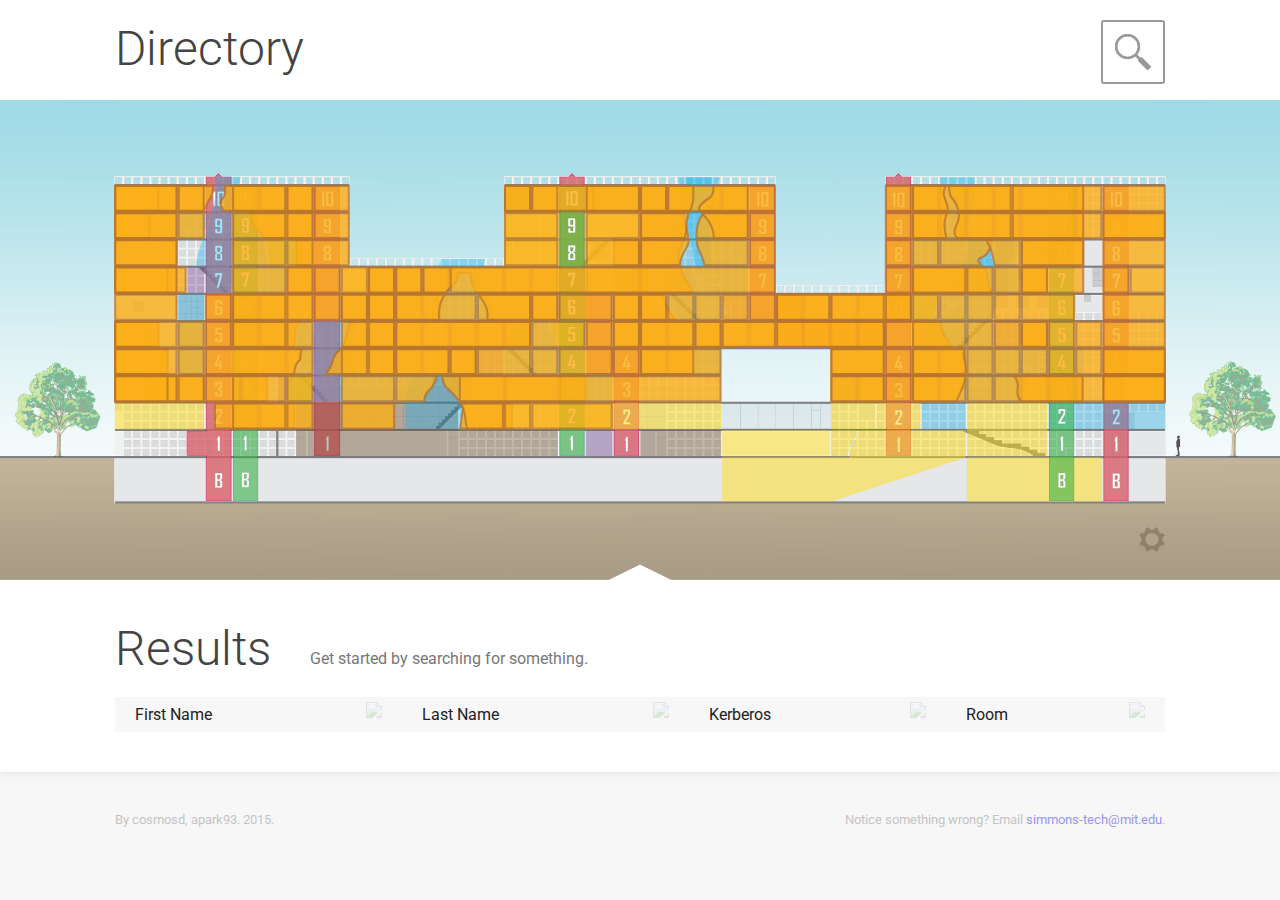
==== commit 80904d9d: "remove woursler from credits" ====
--- a/index.html
+++ b/index.html
@@ -1996,7 +1996,7 @@
 
   <div class="horizontal-region foot">
     <div class="content">
-      <div class="credits">By cosmosd, apark93, woursler. 2015.</div>
+      <div class="credits">By cosmosd, apark93. 2015.</div>
       <div class="feedback">Notice something wrong? Email <a href="mailto:simmons-tech@mit.edu">simmons-tech@mit.edu</a>.</div>
     </div>
   </div>
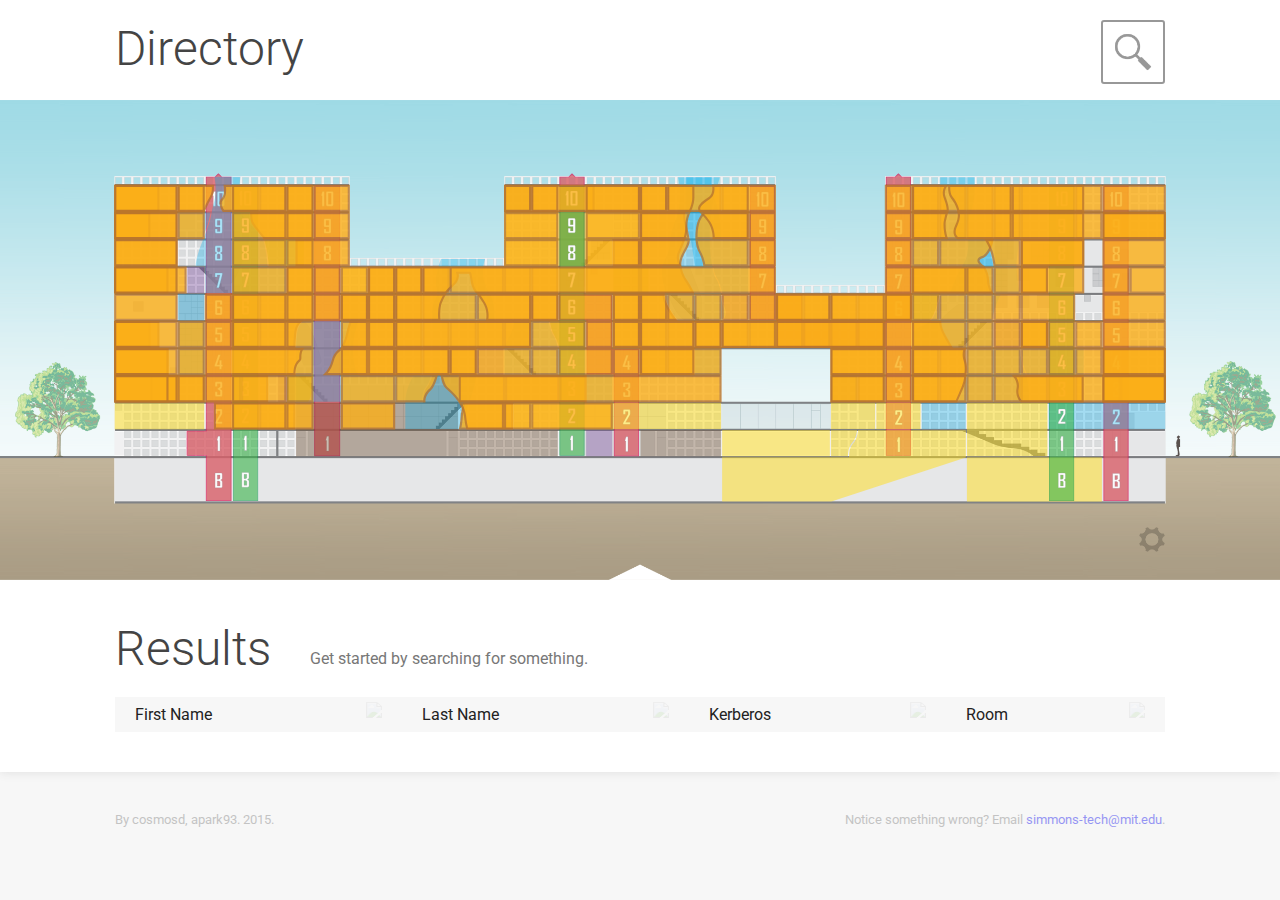
==== commit babcfb3c: "begin refactoring styling using LESS" ====
--- a/index.html
+++ b/index.html
@@ -69,9 +69,9 @@
 
   </div>
 
-  <div class="horizontal-region nav">
+  <div class="horizontal-region nav-region">
     <div class="content">
-        <div class="masthead masthead-directory noselect">Directory</div>
+        <div class="masthead">Directory</div>
         <div class="nav-box magnifying-glass">
           <img src="img/magnifying-glass-black.png" class="nav-icon">
         </div>
@@ -1957,44 +1957,42 @@
 
   </div> <!-- horizontal region -->
 
-  <div class="horizontal-region list">
+  <div class="horizontal-region results-region">
     <div class="content">
-      <div class="masthead masthead-results noselect">Results</div>
+      <div class="masthead">Results</div>
       <div class="results-explanation">Get started by searching for something.</div>
       <div class="results-download" style="display: none;">
         <a class="download-link" href="" download="">Download</a>
       </div>
-      <div class="results">
-        <table class="results-table" cellspacing="0" cellpadding="0">
-          <thead>
-            <tr>
+      <table class="results-table" cellspacing="0" cellpadding="0">
+        <thead>
+          <tr>
+            <th>
+              First Name
+              <img class="icon" src="img/sort-icon.png">
+            </th>
+            <th>
+              Last Name
+              <img class="icon" src="img/sort-icon.png">
+            </th>
               <th>
-                First Name
-                <img class="results-sort-icon" src="img/sort-icon.png">
-              </th>
+                Kerberos
+                <img class="icon" src="img/sort-icon.png">
+            </th>
               <th>
-                Last Name
-                <img class="results-sort-icon" src="img/sort-icon.png">
-              </th>
-                <th>
-                  Kerberos
-                  <img class="results-sort-icon" src="img/sort-icon.png">
-              </th>
-                <th>
-                  Room
-                  <img class="results-sort-icon" src="img/sort-icon.png">
-              </th>
-            </tr>
-          </thead>
-          <tbody>
-            <!-- results go here -->
-          </tbody>
-        </table>
-      </div>
+                Room
+                <img class="icon" src="img/sort-icon.png">
+            </th>
+          </tr>
+        </thead>
+        <tbody>
+          <!-- results go here -->
+        </tbody>
+      </table>
     </div>
   </div>
 
-  <div class="horizontal-region foot">
+  <div class="horizontal-region footer">
     <div class="content">
       <div class="credits">By cosmosd, apark93. 2015.</div>
       <div class="feedback">Notice something wrong? Email <a href="mailto:simmons-tech@mit.edu">simmons-tech@mit.edu</a>.</div>
--- a/css/directory.css
+++ b/css/directory.css
@@ -1,426 +1,67 @@
-/* GENERAL */
-
-html, body {
-  min-width: 700px;
-  margin: 0; padding: 0; border: 0;
-  background-color: #F7F7F7;
-  font-family: Roboto, sans-serif;
-  overflow-x: hidden;
-  color: #222;
-}
-
-html {
-    overflow-y: scroll; /* force to prevent inevitable jump */ 
-}
-
-a {
-  text-decoration: none;
-}
-
-.masthead {
-  position: relative;
-  font-weight: 300;
-  font-size: 48px;
-  color: #444;
-}
-
-.masthead-directory {
-  top: 20px; left: 0px;
-}
-
-.masthead-results {
-  top: 0px; left: 0px;
-}
-
-.ui-autocomplete {
-    z-index: 1005;
-}
-
-.horizontal-region {
-  display: block;
-  position: relative;
-  width: 100%;
-}
-
-.content {
-  display: block;
-  position: relative;
-  width: 82%; /* based on map-to-background ratio*/
-  margin-left: auto;
-  margin-right: auto;
-}
-
-.nav {
-  background-color: #FFFFFF;
-  height: 100px;
-  z-index: 4;
-}
-
-.main {
-  background-color: #000000;
-  z-index: 3;
-}
-
-.list {
-  background-color: #FFFFFF;
-  box-shadow: 0px 0px 10px #DDD;
-  padding: 40px 0 40px 0;
-  z-index: 2;
-}
-
-.foot {
-  padding: 40px 0 40px 0;
-}
-
-.feedback, .credits {
-  display: inline-block;
-  font-size: 0.8em;
-  color: #777;
-  opacity: 0.4;
-  transition: all 0.4s;
-}
-
-.credits  { float: left;  }
-.feedback { float: right; }
-
-.foot:hover .feedback, .foot:hover .credits {
-  opacity: 1.0;
-}
-
-/* NAV */
-
-.nav-box {
-  display: block;
-  position: absolute;
-  top: 20px;
-  height: 60px;
-  background-color: rgba(255,255,255,0);
-  border: solid 2px #000;
-  border-radius: 3px;
-  cursor: pointer;
-  opacity: 0.4;
-  transition: all 0.4s;
-}
-
-.magnifying-glass { right: 0px; }
-/* ...others here... */
-
-.nav-box:hover {
-  opacity: 0.7;
-}
-
-.nav-icon {
-  height: 40px;
-  margin: 10px;
-}
-
-/* MODAL */
-
-.modal {
-  z-index: 10001;
-}
-
-.darkness {
-  position: fixed;
-  height: 100%; width: 100%;
-  background-color: black;
-  z-index: 1000;
-  opacity: 0.5;
-}
-
-.search {
-  display: inline-block;
-  position: absolute;
-  width: 600px;
-  left: 50%;
-  margin-left: -300px;
-  z-index: 1001;
-}
-
-.search-box,
-.search-btn {
-  display: inline-block;
-  position: absolute;
-  top: 0px;
-  border-radius: 32px; 
-}
-
-.search-box {
-  left: 0px;
-  width: 558px;
-  border: solid 3px #DDD;
-  padding: 12px 18px;
-  outline: 0;
-  font-size: 21px;
-  font-weight: 300;
-}
-
-.search-btn {
-  right: 3px; top: 3px;
-  width: 120px;
-  padding: 14px;
-  background-color: #222;
-  font-size: 18px;
-  font-weight: 400;
-  color: white;
-  text-align: center;
-  cursor: pointer;
-  border: 0;
-  transition: all 0.2s;
-}
-
-.search-btn:hover {
-  background-color: #111;
-}
-
-.autocomplete-list {
-  position: absolute;
-}
-
-/* ... */
-
-.map-wrapper {
-    width: 100%;
-    display: block;
-    position: relative;
-}
-.map-wrapper:after {
-    padding-top: 37.5%; /* 8:3 ratio */
-    display: block;
-    content: '';
-}
-
-.map {
-  position: absolute;
-  top: 0; bottom: 0; right: 0; left: 0;
-  background-repeat: no-repeat;
-  background-size: 100%;
-  z-index: 10; /* to appear in front of bg elements */
-}
-
-.btn {
-  position: relative;
-  display: block;
-  width: 200px;
-  padding: 3px 13px;
-  background-color: white;
-  text-align: left;
-  color: #222;
-  border: 0;
-  cursor: pointer;
-}
-
-.btn .circ {
-  position: absolute;
-  top: 4px;
-  height: 10px; width: 10px;
-  border-radius: 20px;
-  cursor: pointer;
-}
-
-.btn.active .circ {
-  position: absolute;
-  top: 4px;
-  height: 0px; width: 0px;
-  border-radius: 10px;
-  border-width: 7px;
-}
-
-.btn .text {
-  display: inline;
-  position: relative;
-  left: 30px;
-  color: #777;
-}
-
-.btn.active .text {
-  color: #222;
-}
-
-.circ-lounges    { border: solid 2px #00AEEF; }
-.circ-kitchens   { border: solid 2px #662D91; }
-.circ-firestairs { border: solid 2px #D96069; }
-.circ-facilities { border: solid 2px #FFDE17; }
-.circ-laundry    { border: solid 2px #8DC63F; }
-.circ-elevators  { border: solid 2px #009444; }
-.circ-dining     { border: solid 2px #603913; }
-
-.controls {
-  margin-top: 15px;
-}
-
-/* RESULTS */
-
-.results {
-  z-index: 1000;
-  overflow-x: hidden;
-  padding-top: 20px;
-}
-
-.result {
-  display: block;
-  cursor: pointer;
-  background-color: white;
-  padding: 6px 12px 8px 12px;
-  font-size: 12px;
-}
-
-.result:hover {
-  background-color: #0645ad;
-  color: #FFFFFF;
-}
-
-.noselect {
-    -webkit-touch-callout: none;
-    -webkit-user-select: none;
-    -khtml-user-select: none;
-    -moz-user-select: none;
-    -ms-user-select: none;
-    user-select: none;
-    cursor: default;
-}
-
-.ui-autocomplete {
-  list-style-type: none;
-  max-width: 458px;
-  overflow: hidden;
-  padding-top: 3px;
-  padding-left: 21px;
-}
-
-.ui-autocomplete .ui-menu-item {
-  background-color: white;
-  padding: 10px;
-}
-
-.ui-autocomplete .ui-menu-item:first-child { border-radius: 5px 5px 0px 0px; }
-.ui-autocomplete .ui-menu-item:last-child  { border-radius: 0px 0px 5px 5px; }
-.ui-autocomplete .ui-menu-item:only-child  { border-radius: 5px 5px 5px 5px; }
-
-.ui-autocomplete .ui-menu-item.ui-state-focus {
-  background-color: #eee;
-}
-
-.ui-helper-hidden-accessible {
-  display: none;
-}
-
-/* SKY */
-
-.bg {
-  position: absolute;
-  top: 0px; left: 0px;
-  height: 100%; width: 100%;
-}
-
-/* svg itself is z-index: 10; */
-
-.simmons-night { z-index: 7; opacity: 0; }
-.simmons-day   { z-index: 6; opacity: 1; }
-.extras        { z-index: 6; opacity: 1; }
-
-.sky-golden    { z-index: 5; opacity: 0; }
-.sky-night     { z-index: 4; opacity: 0; }
-.sky-dusk      { z-index: 3; opacity: 0; }
-.sky-cloudy    { z-index: 2; opacity: 0; }
-.sky-clear     { z-index: 1; opacity: 1; }
-
-.gear {
-  display: block;
-  position: absolute;
-  width: 2.0%; height: 5.2%; /* approximates 8:5 ratio of map */
-  bottom: 3.2%; right: 8.0%;
-  padding: 1%;
-  cursor: pointer;
-  z-index: 500;
-}
-
-.gear-icon {
-  position: relative;
-  width: 100%;
-  opacity: 0.2;
-  transition: all 0.2s;
-}
-
-.gear:hover .gear-icon {
-  opacity: 0.7;
-}
-
-.map-preferences {
-  display: block;
-  position: absolute;
-  width: 360px;
-  left: 50%;
-  margin-left: -200px;
-  z-index: 1001;
-  padding: 20px;
-  background-color: #FFF;
-  border-radius: 3px;
-}
-
-.map-preferences-masthead {
-  font-weight: 300;
-  font-size: 24px;
-  margin-bottom: 20px;
-}
-
-.map-preferences-instructions {
-  font-weight: 300;
-  font-size: 18px;
-  color: #777;
-}
-
-.results-explanation {
-  position: absolute;
-  top: 29px; left: 195px;
-  color: #777;
-}
-
-.results-download {
-  display: inline-block;
-  position: absolute;
-  top: 29px;
-  right: 0px;
-}
-
-.download-link {
-  color: #0645ad;
-}
-
-.results-table {
-  width: 100%;
-}
-
-.results-table th {
-  position: relative;
-  text-align: left;
-  font-weight: 400;
-  color: #222;
-  cursor: n-resize;
-  background-color: #f7f7f7;
-  padding: 8px 50px 8px 20px;
-}
-
-.results-table td {
-  font-weight: 300;
-  color: #444;
-  padding: 8px 50px 8px 20px;
-  border-bottom: solid 1px #f7f7f7;
-  border-left: solid 1px #f7f7f7;
-}
-
-.results-table td:last-child {
-  border-right: solid 1px #f7f7f7;
-}
-
-.results-sort-icon {
-  position: absolute;
-  top: 5px;
-  right: 20px;
-  opacity: 0.2;
-  transition: all 0.2s;
-}
-
-.results-table th:hover .results-sort-icon {
-  opacity: 0.5;
-}+html,body{min-width:700px;margin:0;padding:0;border:0;font-family:Roboto,sans-serif;background-color:#f7f7f7;overflow-x:hidden;color:#222}
+html{overflow-y:scroll;}
+a{text-decoration:none}
+.horizontal-region{display:block;position:relative;width:100%}.horizontal-region.nav-region{background-color:#fff;z-index:4;height:100px}
+.horizontal-region.main{background-color:#000;z-index:3}
+.horizontal-region.results-region{background-color:#fff;z-index:2;box-shadow:0 0 10px #ddd;padding:40px 0 40px 0}
+.horizontal-region.footer{background-color:#f7f7f7;padding:40px 0 40px 0}
+.content{display:block;position:relative;width:82%;margin-left:auto;margin-right:auto}
+.nav-region .masthead{position:relative;top:20px;left:0;font-weight:300;font-size:48px;color:#444;-webkit-touch-callout:none;-webkit-user-select:none;-khtml-user-select:none;-moz-user-select:none;-ms-user-select:none;user-select:none;cursor:default}
+.nav-region .nav-box{display:block;position:absolute;top:20px;height:60px;background-color:rgba(255,255,255,0);border:solid 2px #000;border-radius:3px;cursor:pointer;opacity:.4;transition:all .2s}.nav-region .nav-box:hover{opacity:.7}
+.nav-region .nav-box.magnifying-glass{right:0}
+.nav-region .nav-icon{height:40px;margin:10px}
+.bg{position:absolute;top:0;left:0;height:100%;width:100%}
+.simmons-night{z-index:7;opacity:0}
+.simmons-day{z-index:6;opacity:1}
+.extras{z-index:6;opacity:1}
+.sky-golden{z-index:5;opacity:0}
+.sky-night{z-index:4;opacity:0}
+.sky-dusk{z-index:3;opacity:0}
+.sky-cloudy{z-index:2;opacity:0}
+.sky-clear{z-index:1;opacity:1}
+.gear{display:block;position:absolute;width:2%;height:5.2%;bottom:3.2%;right:8%;padding:1%;cursor:pointer;z-index:500}.gear .gear-icon{position:relative;width:100%;opacity:.2;transition:all .2s}
+.gear:hover .gear-icon{opacity:.7}
+.map-wrapper{width:100%;display:block;position:relative}
+.map-wrapper:after{padding-top:37.5%;display:block;content:''}
+.map{position:absolute;top:0;bottom:0;right:0;left:0;background-repeat:no-repeat;background-size:100%;z-index:10;}
+.modal{z-index:10001}
+.darkness{position:fixed;height:100%;width:100%;background-color:#000;z-index:1000;opacity:.5}
+.search{display:inline-block;position:absolute;width:600px;left:50%;margin-left:-300px;z-index:1001}
+.search-box,.search-btn{display:inline-block;position:absolute;top:0;border-radius:32px}
+.search-box{left:0;width:558px;border:solid 3px #ddd;padding:12px 18px;outline:0;font-size:21px;font-weight:300}
+.search-btn{right:3px;top:3px;width:120px;padding:14px;background-color:#222;font-size:18px;font-weight:400;color:#fff;text-align:center;cursor:pointer;border:0;transition:all .2s}
+.search-btn:hover{background-color:#111}
+.autocomplete-list{position:absolute}
+.ui-autocomplete{list-style-type:none;max-width:458px;overflow:hidden;padding-top:3px;padding-left:21px;z-index:1005}
+.ui-autocomplete .ui-menu-item{background-color:#fff;padding:10px}
+.ui-autocomplete .ui-menu-item:first-child{border-radius:5px 5px 0 0}
+.ui-autocomplete .ui-menu-item:last-child{border-radius:0 0 5px 5px}
+.ui-autocomplete .ui-menu-item:only-child{border-radius:5px 5px 5px 5px}
+.ui-autocomplete .ui-menu-item.ui-state-focus{background-color:#eee}
+.ui-helper-hidden-accessible{display:none}
+.map-preferences{display:block;position:absolute;width:360px;left:50%;margin-left:-200px;z-index:1001;padding:20px;background-color:#fff;border-radius:3px}
+.map-preferences-masthead{font-weight:300;font-size:24px;margin-bottom:20px}
+.map-preferences-instructions{font-weight:300;font-size:18px;color:#777}
+.btn{position:relative;display:block;width:200px;padding:3px 13px;background-color:#fff;text-align:left;color:#222;border:0;cursor:pointer}
+.btn .circ{position:absolute;top:4px;height:10px;width:10px;border-radius:20px;cursor:pointer}
+.btn.active .circ{position:absolute;top:4px;height:0;width:0;border-radius:10px;border-width:7px}
+.btn .text{display:inline;position:relative;left:30px;color:#777}
+.btn.active .text{color:#222}
+.circ-lounges{border:solid 2px #00aeef}
+.circ-kitchens{border:solid 2px #662d91}
+.circ-firestairs{border:solid 2px #d96069}
+.circ-facilities{border:solid 2px #ffde17}
+.circ-laundry{border:solid 2px #8dc63f}
+.circ-elevators{border:solid 2px #009444}
+.circ-dining{border:solid 2px #603913}
+.controls{margin-top:15px}
+.results-region .masthead{position:relative;top:0;left:0;font-weight:300;font-size:48px;color:#444;-webkit-touch-callout:none;-webkit-user-select:none;-khtml-user-select:none;-moz-user-select:none;-ms-user-select:none;user-select:none;cursor:default}
+.results-region .results-table{width:100%;z-index:1000;padding-top:20px}.results-region .results-table th{position:relative;font-weight:400;color:#222;text-align:left;cursor:n-resize;background-color:#f7f7f7;padding:8px 50px 8px 20px}.results-region .results-table th .icon{position:absolute;top:5px;right:20px;opacity:.1;transition:all .2s}
+.results-region .results-table th:hover .icon{opacity:.4}
+.results-region .results-table td{font-weight:300;color:#444;padding:8px 50px 8px 20px;border-bottom:solid 1px #f7f7f7;border-left:solid 1px #f7f7f7}.results-region .results-table td:last-child{border-right:solid 1px #f7f7f7}
+.results-region .results-explanation{position:absolute;top:29px;left:195px;color:#777}
+.results-region .results-download{display:inline-block;position:absolute;top:29px;right:0}.results-region .results-download .download-link{color:#0645ad}
+.footer .feedback,.footer .credits{display:inline-block;font-size:.8em;color:#777;opacity:.4;transition:all .4s}
+.footer .credits{float:left}
+.footer .feedback{float:right}
+.footer:hover .credits,.footer:hover .feedback{opacity:1}
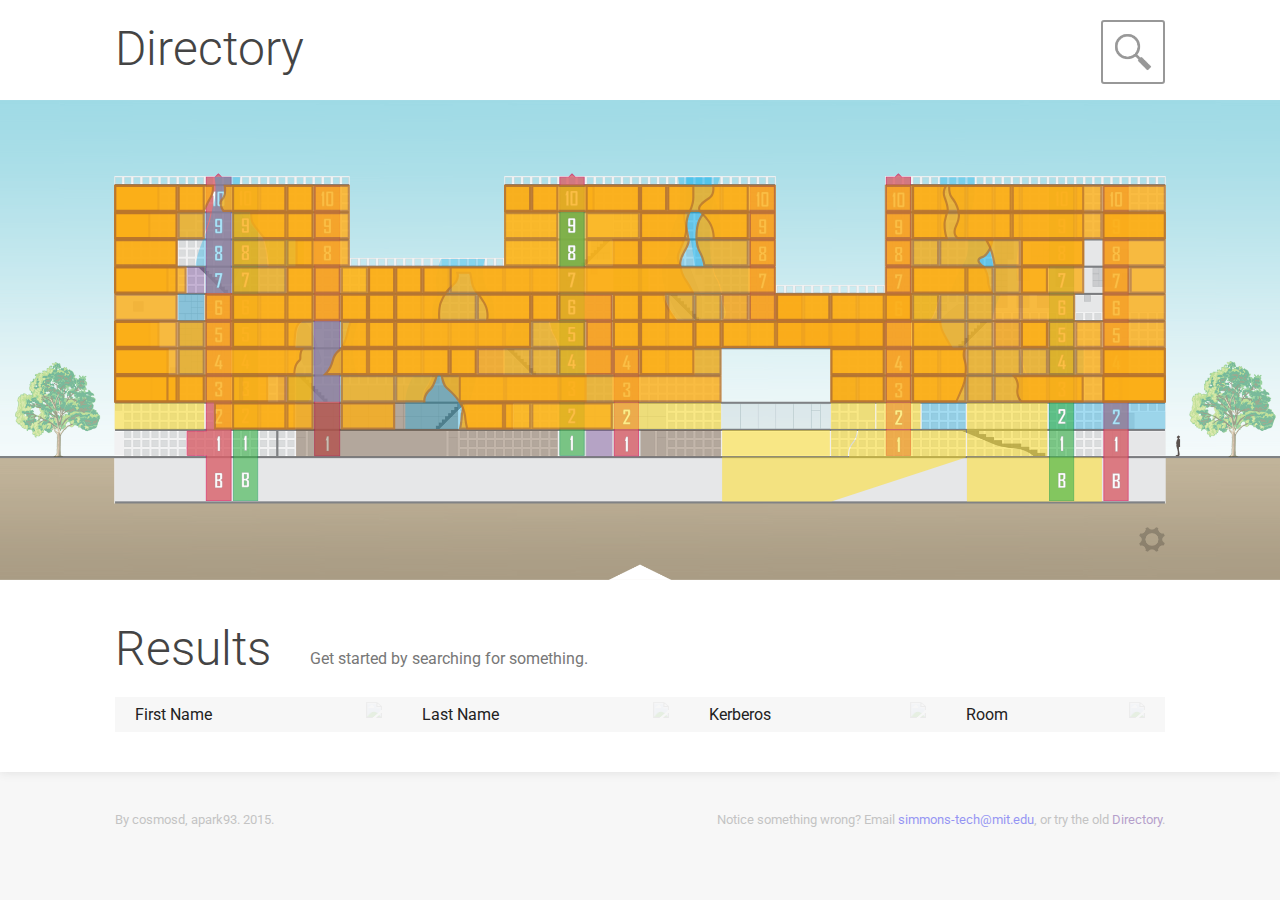
==== commit 1a713fd3: "mobile optimization, add fallback link" ====
--- a/index.html
+++ b/index.html
@@ -29,7 +29,7 @@
   <div class="modal">
 
     <div class="search" onclick="onSearchBoxClick()" style="top: -100%">
-      <input type="text" onkeydown="handleKeyDown(event)" onkeyup="userHasTyped(this.value)" class="search-box" placeholder="search by name, email, or room number">
+      <input type="search" onkeydown="handleKeyDown(event)" onkeyup="userHasTyped(this.value)" class="search-box" placeholder="search by name, email, or room number">
       <button class="search-btn">Search</button>
     </div>
 
@@ -1995,7 +1995,7 @@
   <div class="horizontal-region footer">
     <div class="content">
       <div class="credits">By cosmosd, apark93. 2015.</div>
-      <div class="feedback">Notice something wrong? Email <a href="mailto:simmons-tech@mit.edu">simmons-tech@mit.edu</a>.</div>
+      <div class="feedback">Notice something wrong? Email <a href="mailto:simmons-tech@mit.edu">simmons-tech@mit.edu</a>, or try the old <a href="">Directory</a>.</div>
     </div>
   </div>
 
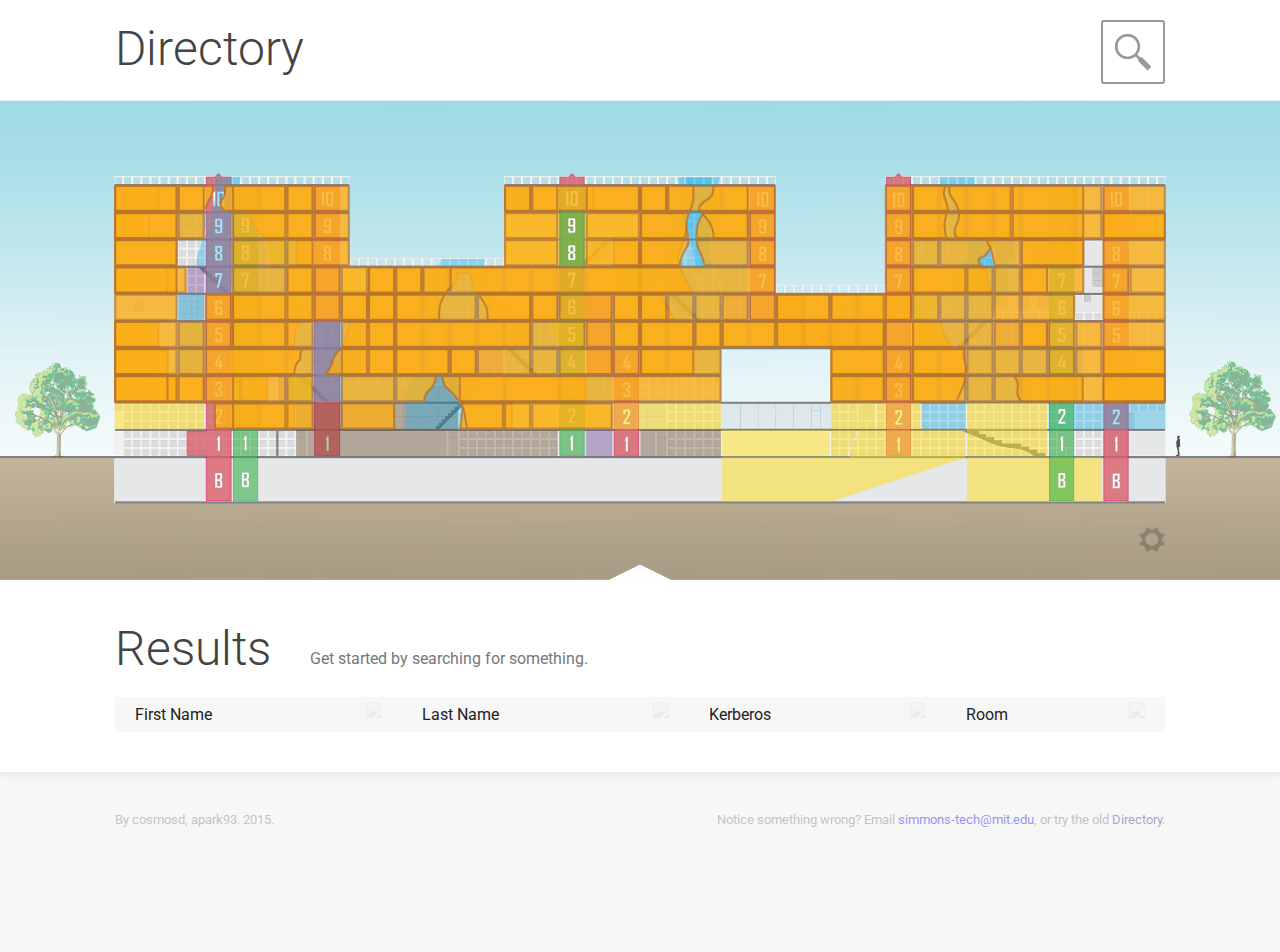
==== commit 271fb2a8: "position: fixed; for top nav, for easier subsequent searches" ====
--- a/index.html
+++ b/index.html
@@ -29,14 +29,16 @@
   <div class="modal">
 
     <div class="search" onclick="onSearchBoxClick()" style="top: -100%">
-      <input type="search" onkeydown="handleKeyDown(event)" onkeyup="userHasTyped(this.value)" class="search-box" placeholder="search by name, email, or room number">
-      <button class="search-btn">Search</button>
+      <form action=""> <!-- for iOS Safari -->
+        <input type="search" id="search" onkeydown="handleKeyDown(event)" onkeyup="userHasTyped(this.value)" class="search-box" placeholder="search for people, lounges, rooms, etc.">
+        <button class="search-btn" onclick="return false;">Search</button>
+      </form>
     </div>
 
     <div class="map-preferences" style="top: -100%">
       <div class="column">
-        <div class="map-preferences-masthead">Map Preferences</div>
-        <div class="map-preferences-instructions">Select what you'd like to see.</div>
+        <div class="masthead">Map Preferences</div>
+        <div class="instructions">Select what you'd like to see.</div>
         <div class="controls">
           <button class="btn active btn-lounges" onclick="$(this).toggleClass('active'); $('#Lounges').fadeToggle(400);">
             <div class="circ circ-lounges"></div>
@@ -68,6 +70,8 @@
     <div class="autocomplete-list"></div>
 
   </div>
+
+  <div class="horizontal-region relative-spacer"></div>
 
   <div class="horizontal-region nav-region">
     <div class="content">
--- a/css/directory.css
+++ b/css/directory.css
@@ -1,60 +1,51 @@
 html,body{min-width:700px;margin:0;padding:0;border:0;font-family:Roboto,sans-serif;background-color:#f7f7f7;overflow-x:hidden;color:#222}
 html{overflow-y:scroll;}
 a{text-decoration:none}
-.horizontal-region{display:block;position:relative;width:100%}.horizontal-region.nav-region{background-color:#fff;z-index:4;height:100px}
+.horizontal-region{display:block;position:relative;width:100%}.horizontal-region.relative-spacer{height:100px}
+.horizontal-region.nav-region{position:fixed;top:0;height:100px;background-color:#fff;border-bottom:solid 1px #eee;z-index:4}
 .horizontal-region.main{background-color:#000;z-index:3}
-.horizontal-region.results-region{background-color:#fff;z-index:2;box-shadow:0 0 10px #ddd;padding:40px 0 40px 0}
-.horizontal-region.footer{background-color:#f7f7f7;padding:40px 0 40px 0}
+.horizontal-region.results-region{background-color:#fff;box-shadow:0 0 10px #ddd;padding:40px 0 40px 0;z-index:2}
+.horizontal-region.footer{background-color:#f7f7f7;padding:40px 0 40px 0;min-height:100px}
 .content{display:block;position:relative;width:82%;margin-left:auto;margin-right:auto}
 .nav-region .masthead{position:relative;top:20px;left:0;font-weight:300;font-size:48px;color:#444;-webkit-touch-callout:none;-webkit-user-select:none;-khtml-user-select:none;-moz-user-select:none;-ms-user-select:none;user-select:none;cursor:default}
 .nav-region .nav-box{display:block;position:absolute;top:20px;height:60px;background-color:rgba(255,255,255,0);border:solid 2px #000;border-radius:3px;cursor:pointer;opacity:.4;transition:all .2s}.nav-region .nav-box:hover{opacity:.7}
 .nav-region .nav-box.magnifying-glass{right:0}
 .nav-region .nav-icon{height:40px;margin:10px}
-.bg{position:absolute;top:0;left:0;height:100%;width:100%}
-.simmons-night{z-index:7;opacity:0}
-.simmons-day{z-index:6;opacity:1}
-.extras{z-index:6;opacity:1}
-.sky-golden{z-index:5;opacity:0}
-.sky-night{z-index:4;opacity:0}
-.sky-dusk{z-index:3;opacity:0}
-.sky-cloudy{z-index:2;opacity:0}
-.sky-clear{z-index:1;opacity:1}
-.gear{display:block;position:absolute;width:2%;height:5.2%;bottom:3.2%;right:8%;padding:1%;cursor:pointer;z-index:500}.gear .gear-icon{position:relative;width:100%;opacity:.2;transition:all .2s}
-.gear:hover .gear-icon{opacity:.7}
-.map-wrapper{width:100%;display:block;position:relative}
-.map-wrapper:after{padding-top:37.5%;display:block;content:''}
-.map{position:absolute;top:0;bottom:0;right:0;left:0;background-repeat:no-repeat;background-size:100%;z-index:10;}
-.modal{z-index:10001}
+.main .map-wrapper{width:100%;display:block;position:relative}.main .map-wrapper:after{padding-top:37.5%;display:block;content:''}
+.main .map-wrapper .map{position:absolute;top:0;bottom:0;right:0;left:0;background-repeat:no-repeat;background-size:100%;z-index:10;}
+.main .bg{position:absolute;top:0;left:0;height:100%;width:100%;}.main .bg.simmons-night{z-index:7;opacity:0}
+.main .bg.simmons-day{z-index:6;opacity:1}
+.main .bg.extras{z-index:6;opacity:1}
+.main .bg.sky-golden{z-index:5;opacity:0}
+.main .bg.sky-night{z-index:4;opacity:0}
+.main .bg.sky-dusk{z-index:3;opacity:0}
+.main .bg.sky-cloudy{z-index:2;opacity:0}
+.main .bg.sky-clear{z-index:1;opacity:1}
+.main .gear{display:block;position:absolute;width:2%;height:5.2%;bottom:3.2%;right:8%;padding:1%;cursor:pointer;z-index:500}.main .gear .gear-icon{position:relative;width:100%;opacity:.2;transition:all .2s}
+.main .gear:hover .gear-icon{opacity:.7}
+.modal{z-index:10001}.modal .search{display:inline-block;position:absolute;width:600px;left:50%;margin-left:-300px;z-index:1001}
+.modal .search-box,.modal .search-btn{display:inline-block;position:absolute;top:0;border-radius:32px}
+.modal .search-box{left:0;width:600px;border:solid 3px #ddd;padding:12px 18px;outline:0;font-size:21px;font-weight:300}
+.modal .search-btn{right:3px;top:3px;width:120px;padding:14px;background-color:#222;font-size:18px;font-weight:400;color:#fff;text-align:center;cursor:pointer;border:0;transition:all .2s}.modal .search-btn:hover{background-color:#111}
 .darkness{position:fixed;height:100%;width:100%;background-color:#000;z-index:1000;opacity:.5}
-.search{display:inline-block;position:absolute;width:600px;left:50%;margin-left:-300px;z-index:1001}
-.search-box,.search-btn{display:inline-block;position:absolute;top:0;border-radius:32px}
-.search-box{left:0;width:558px;border:solid 3px #ddd;padding:12px 18px;outline:0;font-size:21px;font-weight:300}
-.search-btn{right:3px;top:3px;width:120px;padding:14px;background-color:#222;font-size:18px;font-weight:400;color:#fff;text-align:center;cursor:pointer;border:0;transition:all .2s}
-.search-btn:hover{background-color:#111}
 .autocomplete-list{position:absolute}
-.ui-autocomplete{list-style-type:none;max-width:458px;overflow:hidden;padding-top:3px;padding-left:21px;z-index:1005}
-.ui-autocomplete .ui-menu-item{background-color:#fff;padding:10px}
-.ui-autocomplete .ui-menu-item:first-child{border-radius:5px 5px 0 0}
+.ui-autocomplete{list-style-type:none;max-width:458px;overflow:hidden;padding-top:3px;padding-left:21px;z-index:1005}.ui-autocomplete .ui-menu-item{background-color:#fff;padding:10px}.ui-autocomplete .ui-menu-item:first-child{border-radius:5px 5px 0 0}
 .ui-autocomplete .ui-menu-item:last-child{border-radius:0 0 5px 5px}
 .ui-autocomplete .ui-menu-item:only-child{border-radius:5px 5px 5px 5px}
 .ui-autocomplete .ui-menu-item.ui-state-focus{background-color:#eee}
 .ui-helper-hidden-accessible{display:none}
-.map-preferences{display:block;position:absolute;width:360px;left:50%;margin-left:-200px;z-index:1001;padding:20px;background-color:#fff;border-radius:3px}
-.map-preferences-masthead{font-weight:300;font-size:24px;margin-bottom:20px}
-.map-preferences-instructions{font-weight:300;font-size:18px;color:#777}
-.btn{position:relative;display:block;width:200px;padding:3px 13px;background-color:#fff;text-align:left;color:#222;border:0;cursor:pointer}
-.btn .circ{position:absolute;top:4px;height:10px;width:10px;border-radius:20px;cursor:pointer}
-.btn.active .circ{position:absolute;top:4px;height:0;width:0;border-radius:10px;border-width:7px}
-.btn .text{display:inline;position:relative;left:30px;color:#777}
-.btn.active .text{color:#222}
-.circ-lounges{border:solid 2px #00aeef}
-.circ-kitchens{border:solid 2px #662d91}
-.circ-firestairs{border:solid 2px #d96069}
-.circ-facilities{border:solid 2px #ffde17}
-.circ-laundry{border:solid 2px #8dc63f}
-.circ-elevators{border:solid 2px #009444}
-.circ-dining{border:solid 2px #603913}
-.controls{margin-top:15px}
+.map-preferences{display:block;position:absolute;width:360px;left:50%;margin-left:-200px;z-index:1001;padding:20px;background-color:#fff;border-radius:3px}.map-preferences .masthead{font-weight:300;font-size:24px;margin-bottom:20px}
+.map-preferences .instructions{font-weight:300;font-size:18px;color:#777}
+.map-preferences .controls{margin-top:15px}.map-preferences .controls .btn{position:relative;display:block;width:200px;padding:3px 13px;background-color:#fff;text-align:left;border:0;cursor:pointer}.map-preferences .controls .btn .circ{position:absolute;top:4px;height:10px;width:10px;border-radius:20px;cursor:pointer}.map-preferences .controls .btn .circ.circ-lounges{border:solid 2px #00aeef}
+.map-preferences .controls .btn .circ.circ-kitchens{border:solid 2px #662d91}
+.map-preferences .controls .btn .circ.circ-firestairs{border:solid 2px #d96069}
+.map-preferences .controls .btn .circ.circ-facilities{border:solid 2px #ffde17}
+.map-preferences .controls .btn .circ.circ-laundry{border:solid 2px #8dc63f}
+.map-preferences .controls .btn .circ.circ-elevators{border:solid 2px #009444}
+.map-preferences .controls .btn .circ.circ-dining{border:solid 2px #603913}
+.map-preferences .controls .btn .text{display:inline;position:relative;left:30px;color:#777}
+.map-preferences .controls .btn.active .circ{height:0;width:0;border-radius:10px;border-width:7px}
+.map-preferences .controls .btn.active .text{color:#222}
 .results-region .masthead{position:relative;top:0;left:0;font-weight:300;font-size:48px;color:#444;-webkit-touch-callout:none;-webkit-user-select:none;-khtml-user-select:none;-moz-user-select:none;-ms-user-select:none;user-select:none;cursor:default}
 .results-region .results-table{width:100%;z-index:1000;padding-top:20px}.results-region .results-table th{position:relative;font-weight:400;color:#222;text-align:left;cursor:n-resize;background-color:#f7f7f7;padding:8px 50px 8px 20px}.results-region .results-table th .icon{position:absolute;top:5px;right:20px;opacity:.1;transition:all .2s}
 .results-region .results-table th:hover .icon{opacity:.4}
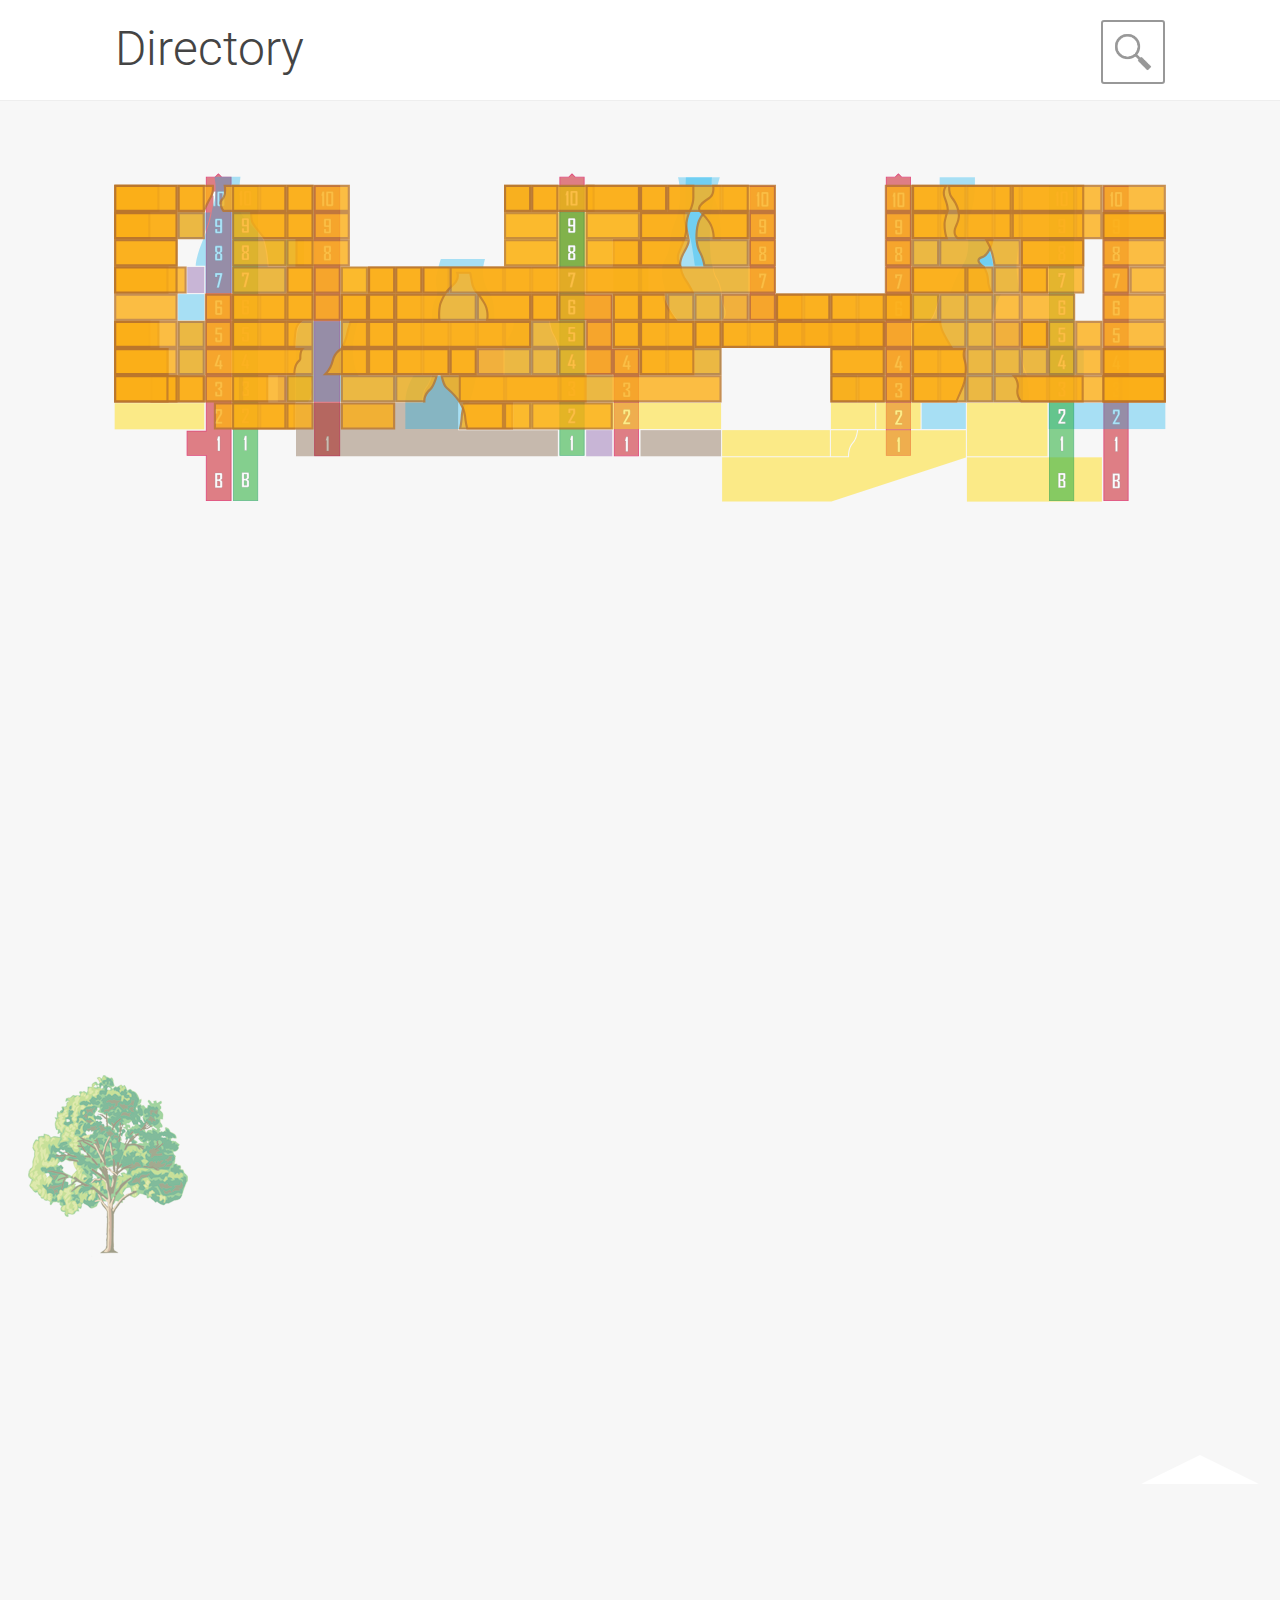
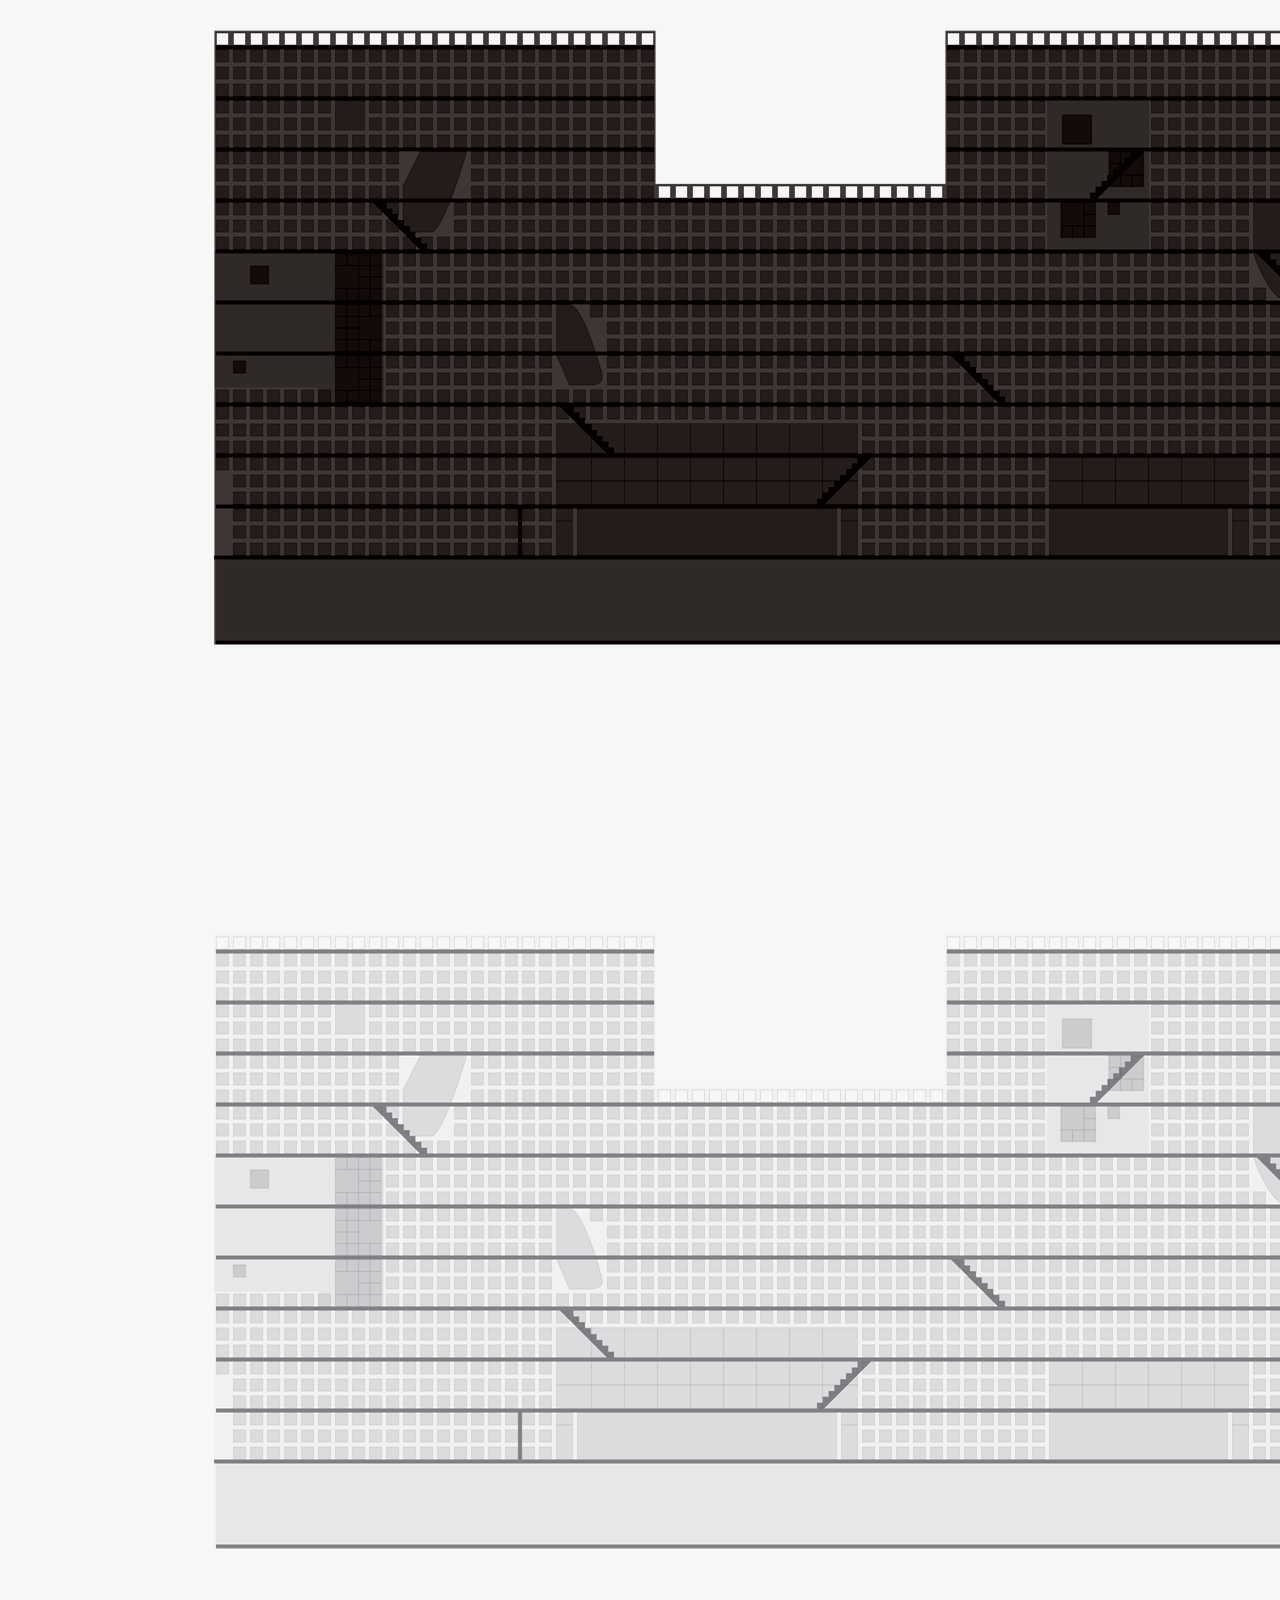
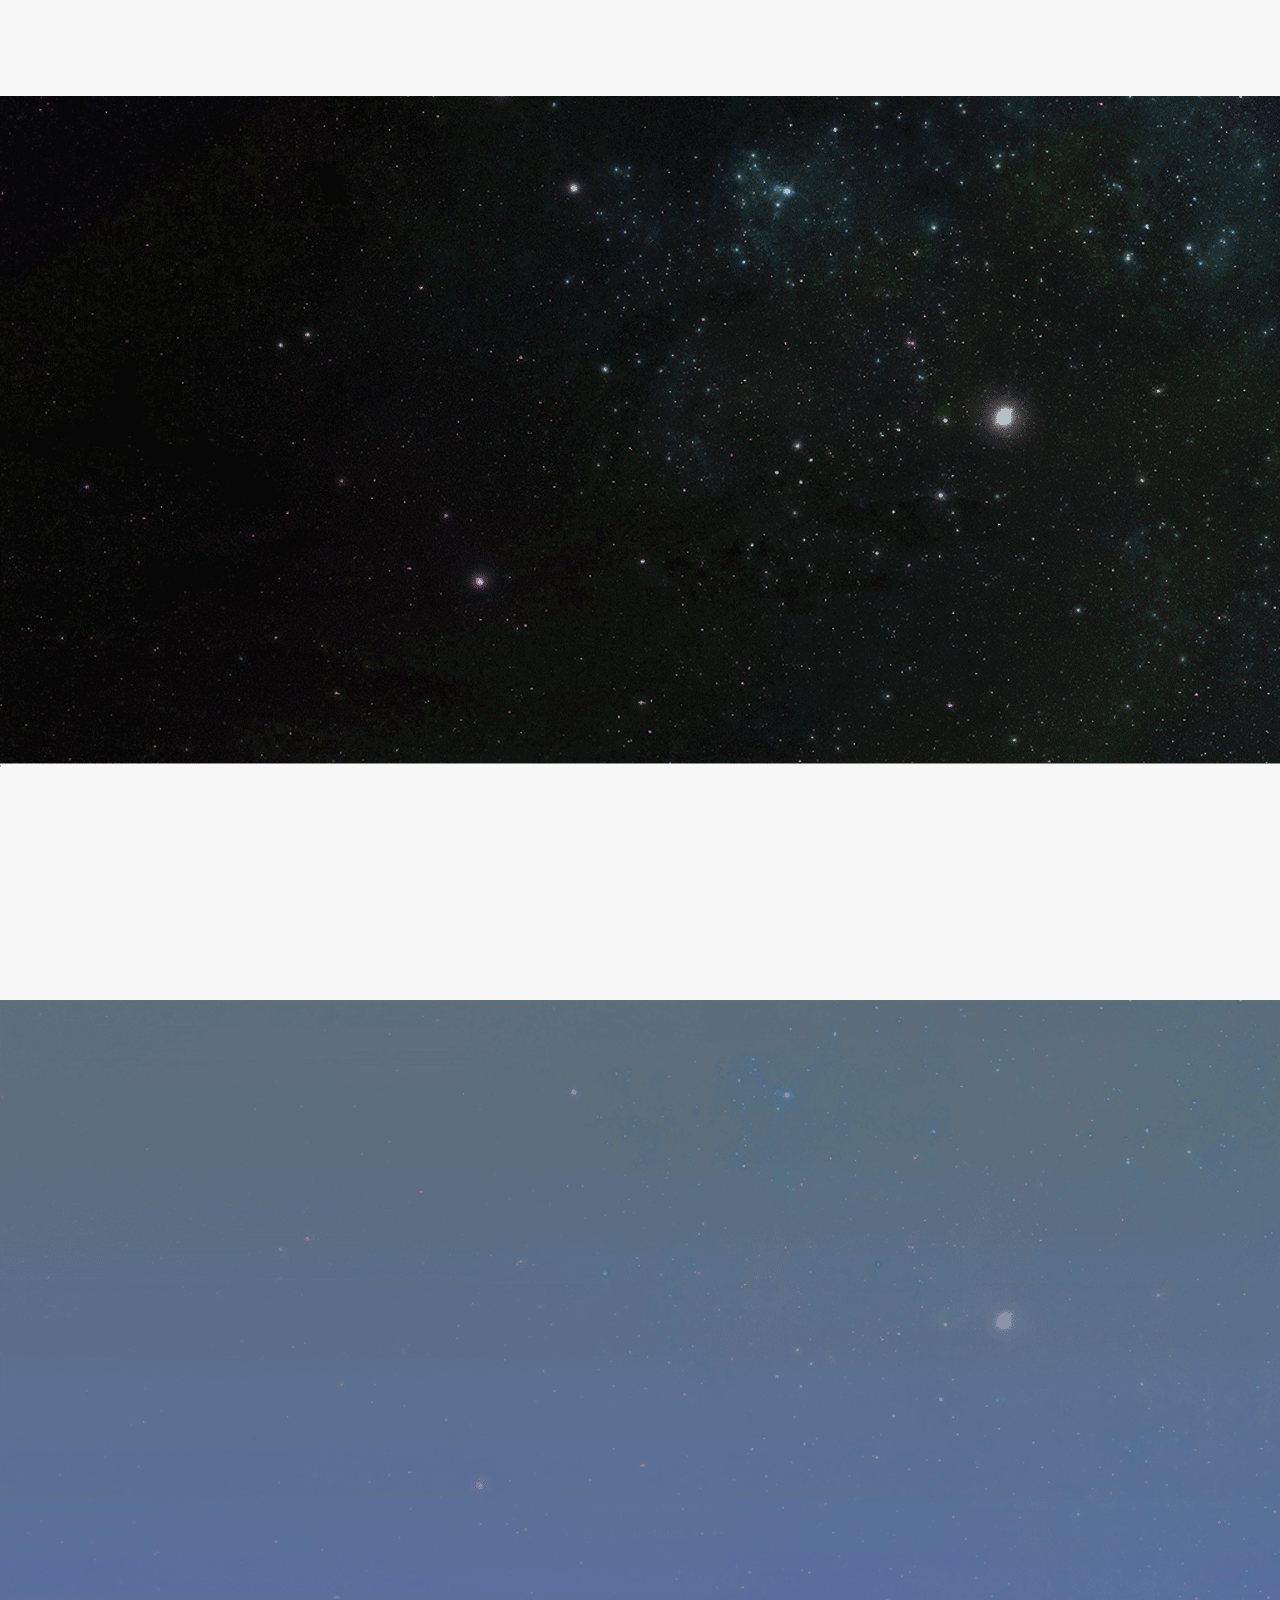
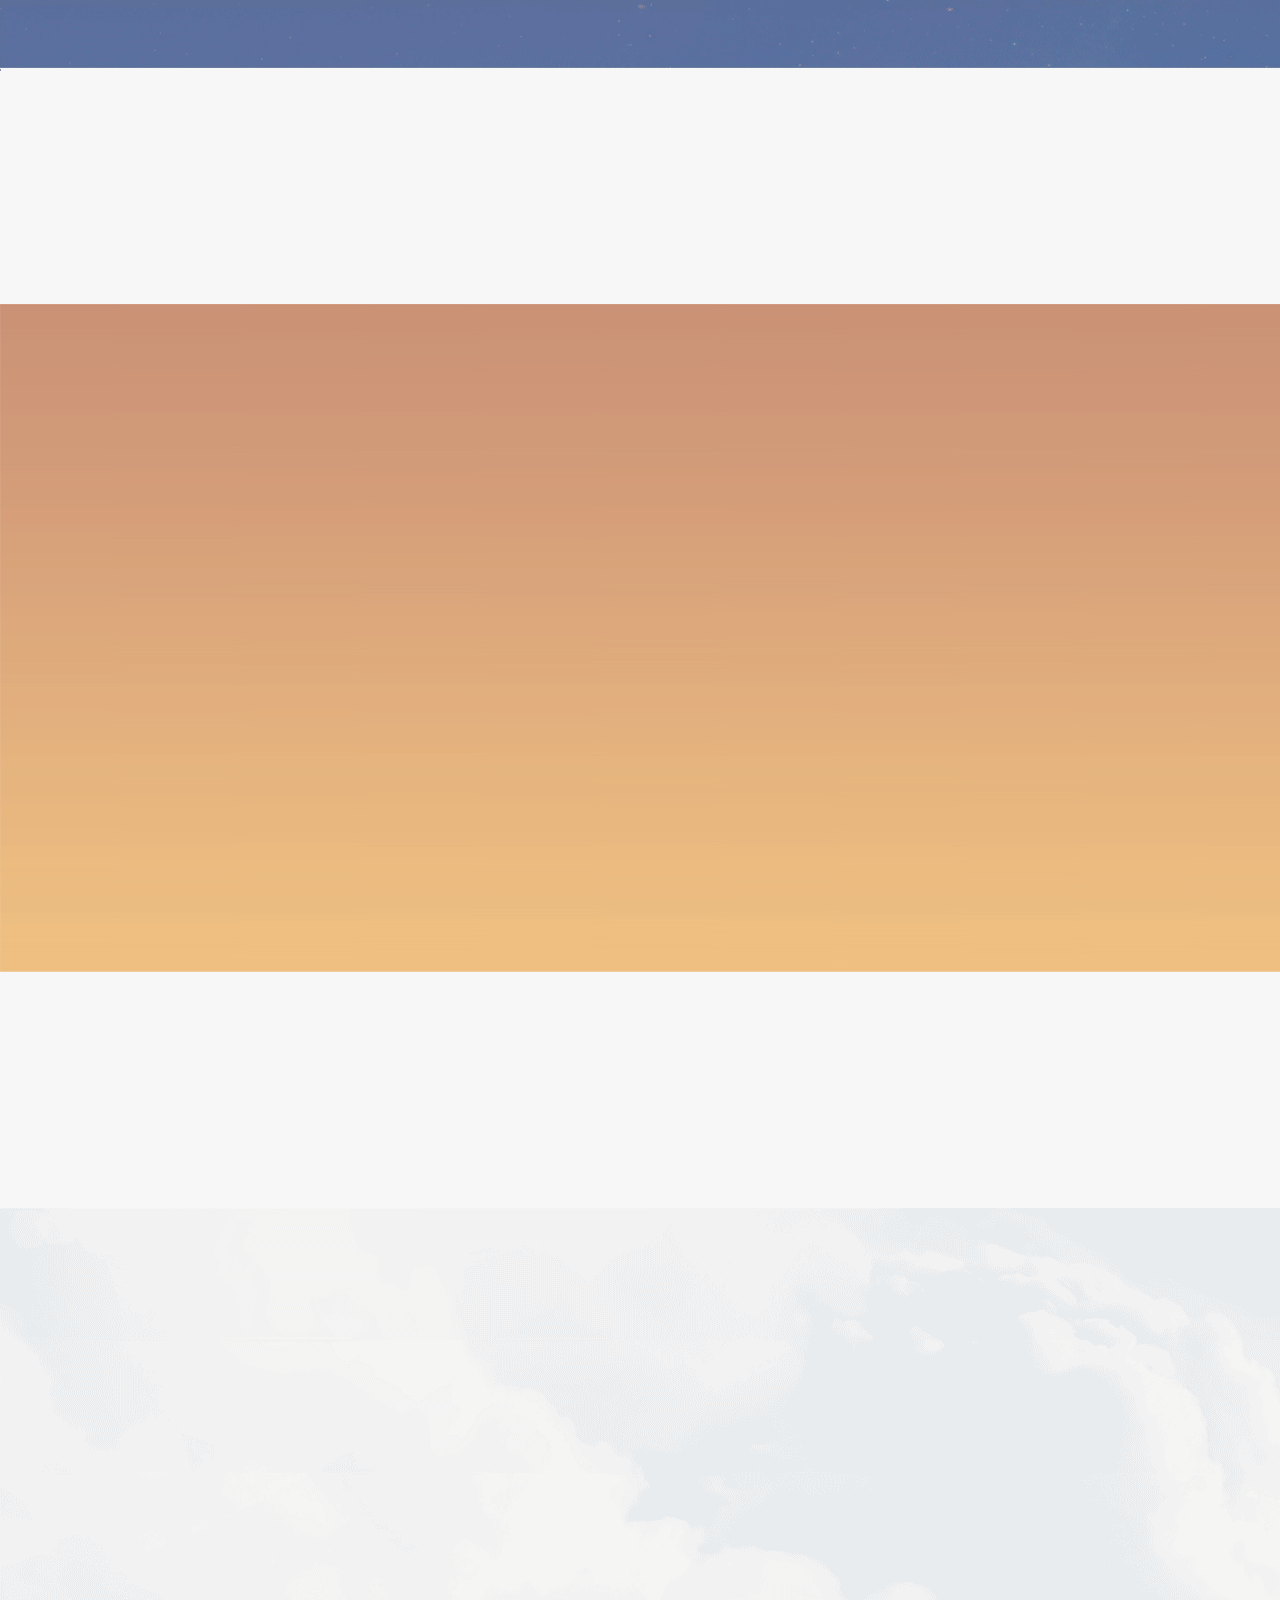
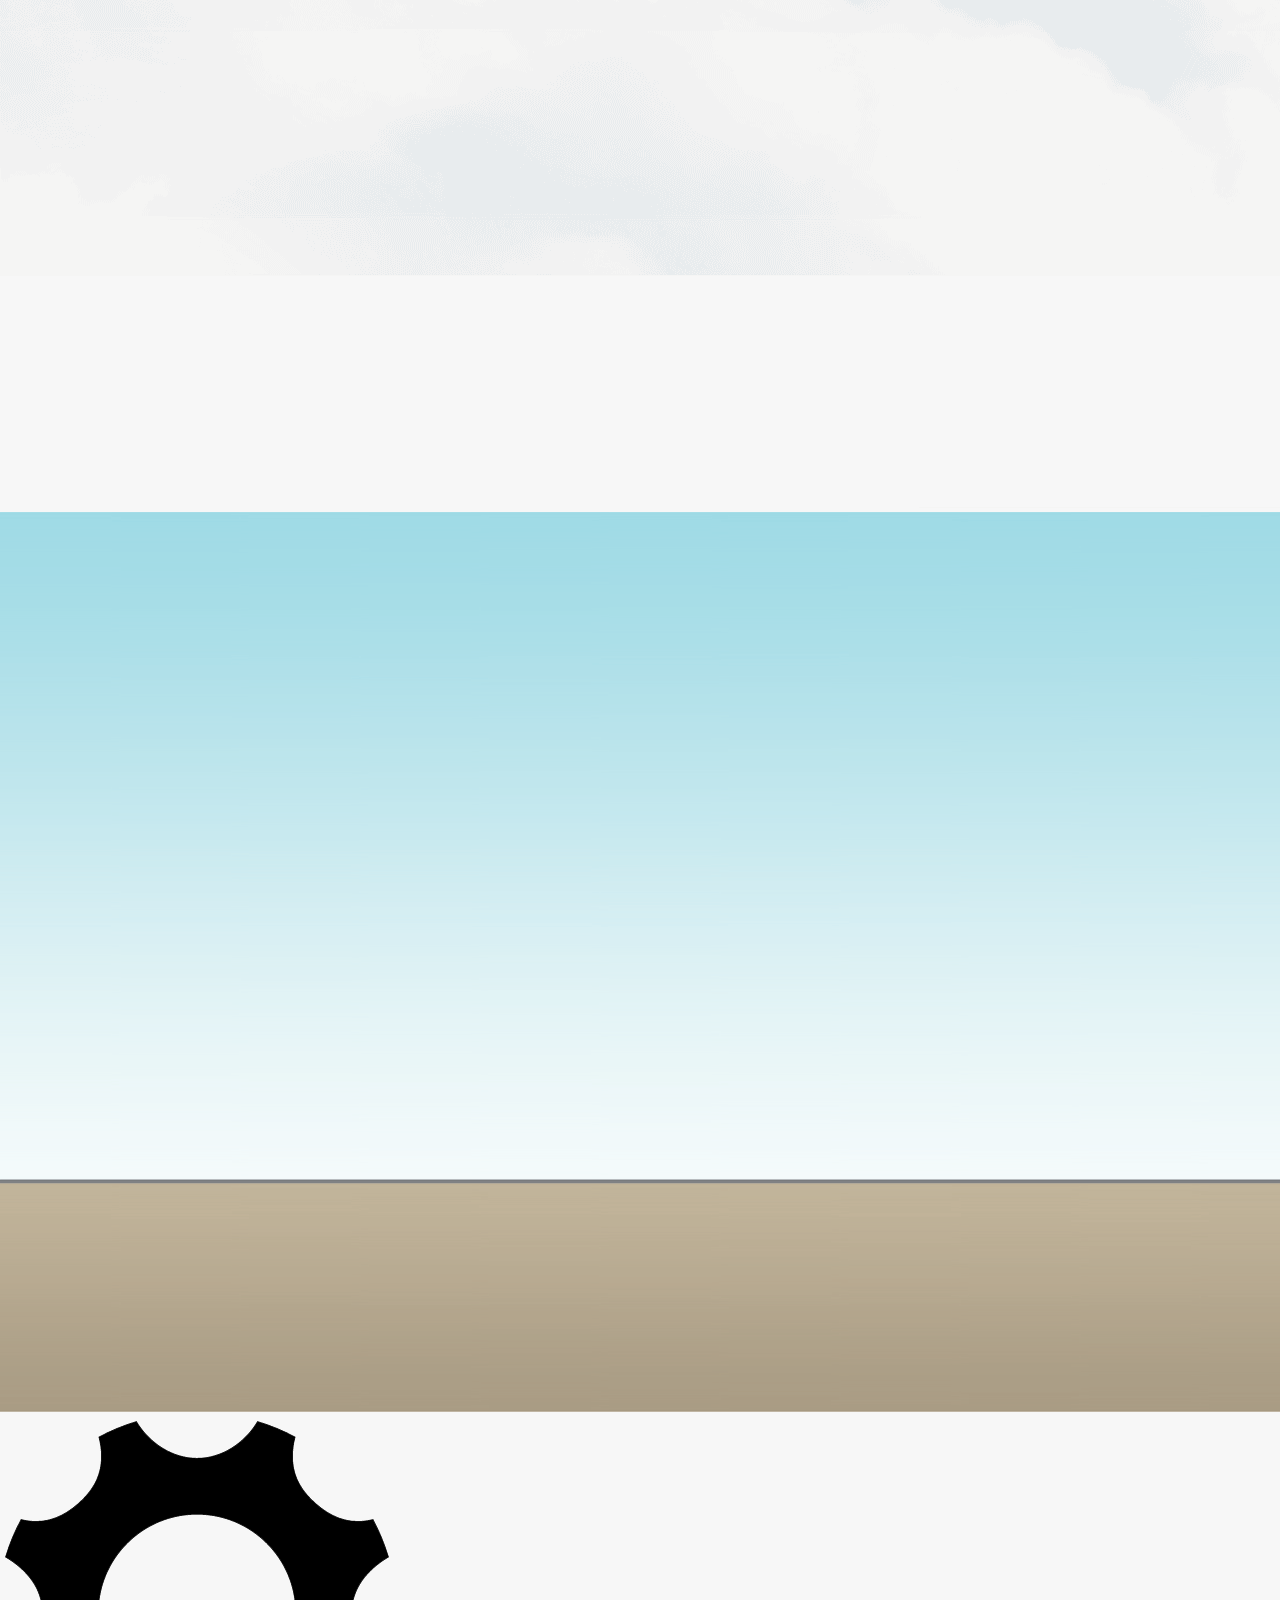
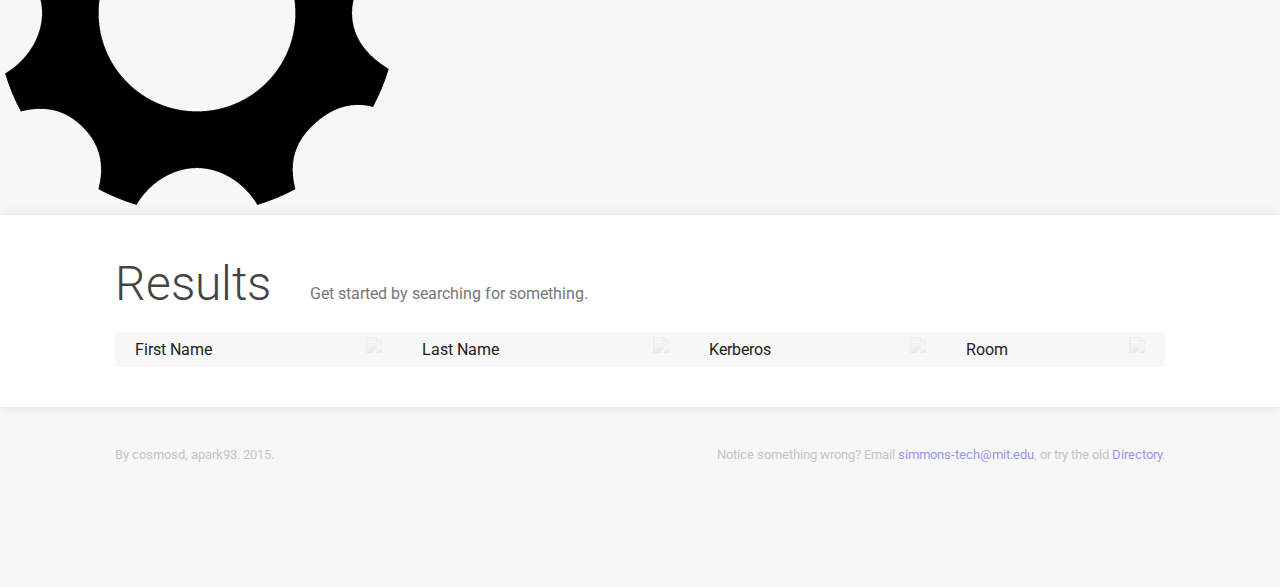
==== commit ad866301: "add link to old DB" ====
--- a/index.html
+++ b/index.html
@@ -4,7 +4,7 @@
 <head>
 
   <!-- Lato Webfont -->
-  <link href='http://fonts.googleapis.com/css?family=Roboto:500,400italic,700italic,300,700,500italic,300italic,400' rel='stylesheet' type='text/css'>
+  <link href='http://fonts.googleapis.com/css?family=Roboto:300,400,300italic,400italic' rel='stylesheet' type='text/css'>
 
   <!-- jQuery -->
   <script type="text/javascript" src="https://code.jquery.com/jquery-latest.min.js"></script>
@@ -82,7 +82,7 @@
     </div>
   </div>
 
-  <div class="horizontal-region main">
+  <div class="horizontal-region map-region">
     <div class="map-wrapper">
       <div class="map">
 
@@ -474,134 +474,6 @@
           <g id="r265" opacity="0.5">
             <rect x="1926" y="1136" fill-rule="evenodd" clip-rule="evenodd" fill="#FFDE17" width="778" height="98"/>
           </g>
-          <!-- HIDES CIRCULAR LABELS FOR SPACES, AND WASHROOMS
-          <g>
-            <circle fill-rule="evenodd" clip-rule="evenodd" fill="#6D6E71" cx="3664" cy="1374" r="24"/>
-            <g>
-              <g>
-                <path fill="#FFFFFF" d="M3657.836,1388h-4.15v-19.925h-1.625v-0.56l2.185-7.761h3.591V1388z"/>
-                <path fill="#FFFFFF" d="M3675.271,1385.419c0,1.721-0.849,2.581-2.545,2.581h-8.808c-1.673,0-2.509-0.86-2.509-2.581v-23.065
-                  c0-1.732,0.854-2.599,2.563-2.599h8.753c1.696,0,2.545,0.866,2.545,2.599V1385.419z M3671.138,1384.372v-20.989h-5.577v20.989
-                  H3671.138z"/>
-              </g>
-            </g>
-          </g>
-          <g>
-            <circle fill-rule="evenodd" clip-rule="evenodd" fill="#6D6E71" cx="3664" cy="1174" r="24"/>
-            <g>
-              <g>
-                <path fill="#FFFFFF" d="M3670.822,1185.419c0,1.721-0.849,2.581-2.545,2.581h-8.5c-1.709,0-2.563-0.86-2.563-2.581v-5.992h4.151
-                  v4.945h5.27v-8.5h-7.021c-1.672,0-2.509-0.849-2.509-2.545v-10.974c0-1.732,0.837-2.599,2.509-2.599h8.627
-                  c1.721,0,2.581,0.866,2.581,2.599V1185.419z M3666.635,1172.298v-8.915h-5.396v8.915H3666.635z"/>
-              </g>
-            </g>
-          </g>
-          <g>
-            <circle fill-rule="evenodd" clip-rule="evenodd" fill="#6D6E71" cx="3324" cy="1174" r="24"/>
-            <g>
-              <g>
-                <path fill="#FFFFFF" d="M3330.958,1185.419c0,1.721-0.849,2.581-2.545,2.581h-8.916c-1.673,0-2.509-0.86-2.509-2.581v-8.212
-                  c0-1.047,0.349-1.847,1.047-2.4c0.83-0.48,1.667-0.962,2.509-1.443c-0.807-0.47-1.612-0.938-2.418-1.408
-                  c-0.734-0.577-1.102-1.354-1.102-2.328v-7.273c0-1.732,0.854-2.599,2.563-2.599h8.789c1.672,0,2.509,0.866,2.509,2.599v7.273
-                  c0,0.987-0.361,1.763-1.083,2.328c-0.807,0.47-1.612,0.938-2.419,1.408c0.831,0.481,1.667,0.963,2.509,1.443
-                  c0.71,0.554,1.065,1.354,1.065,2.4V1185.419z M3326.753,1184.444v-7.833l-2.779-1.588l-2.798,1.588v7.833H3326.753z
-                   M3326.717,1170.078v-6.768h-5.469v6.768l2.726,1.624L3326.717,1170.078z"/>
-              </g>
-            </g>
-          </g>
-          <g>
-            <circle fill-rule="evenodd" clip-rule="evenodd" fill="#6D6E71" cx="3154" cy="1174" r="24"/>
-            <g>
-              <g>
-                <path fill="#FFFFFF" d="M3161.084,1162.462l-6.515,25.538h-4.332l6.335-24.617h-5.396v4.133h-4.079v-7.761h13.987V1162.462z"/>
-              </g>
-            </g>
-          </g>
-          <g>
-            <circle fill-rule="evenodd" clip-rule="evenodd" fill="#6D6E71" cx="3154" cy="1276" r="24"/>
-            <g>
-              <g>
-                <path fill="#FFFFFF" d="M3160.858,1287.419c0,1.721-0.849,2.581-2.545,2.581h-8.572c-1.709,0-2.563-0.86-2.563-2.581v-23.065
-                  c0-1.732,0.836-2.599,2.509-2.599h8.555c1.696,0,2.545,0.866,2.545,2.599v5.974h-4.151v-4.944h-5.306v8.5h6.984
-                  c1.696,0,2.545,0.849,2.545,2.545V1287.419z M3156.726,1286.372v-8.897h-5.396v8.897H3156.726z"/>
-              </g>
-            </g>
-          </g>
-          <g>
-            <circle fill-rule="evenodd" clip-rule="evenodd" fill="#6D6E71" cx="2746" cy="1378" r="24"/>
-            <g>
-              <g>
-                <path fill="#FFFFFF" d="M2752.804,1389.419c0,1.721-0.854,2.581-2.563,2.581h-8.465c-1.673,0-2.509-0.86-2.509-2.581v-6.516
-                  h4.151v5.469h5.234v-10.864h-9.386l0.451-13.753h12.887v3.7h-8.97l-0.271,6.425h6.876c1.708,0,2.563,0.854,2.563,2.563V1389.419
-                  z"/>
-              </g>
-            </g>
-          </g>
-          <g>
-            <circle fill-rule="evenodd" clip-rule="evenodd" fill="#6D6E71" cx="1964" cy="1174" r="24"/>
-            <g>
-              <g>
-                <path fill="#FFFFFF" d="M1971.671,1182.676h-2.148V1188h-4.024v-5.324h-9.276v-2.509l7.021-20.412h4.296
-                  c0,0.084,0,0.139,0,0.162l-6.588,19.167h4.548v-8.5h4.024v8.5h2.148V1182.676z"/>
-              </g>
-            </g>
-          </g>
-          <g>
-            <circle fill-rule="evenodd" clip-rule="evenodd" fill="#6D6E71" cx="468" cy="1174" r="24"/>
-            <g>
-              <g>
-                <path fill="#FFFFFF" d="M474.912,1185.419c0,1.721-0.849,2.581-2.545,2.581h-8.663c-1.673,0-2.509-0.86-2.509-2.581v-6.516
-                  h4.151v5.469h5.433v-7.093l-5.18-3.556v-0.884l5.18-3.502v-5.955h-5.433v5.144h-4.151v-6.173c0-1.732,0.854-2.599,2.563-2.599
-                  h8.608c1.696,0,2.545,0.866,2.545,2.599v6.642c0,1.119-0.47,1.985-1.408,2.6l-2.616,1.696l2.652,1.66
-                  c0.915,0.565,1.372,1.414,1.372,2.545V1185.419z"/>
-              </g>
-            </g>
-          </g>
-          <g>
-            <circle fill-rule="evenodd" clip-rule="evenodd" fill="#6D6E71" cx="1318" cy="664" r="24"/>
-            <g>
-              <g>
-                <path fill="#FFFFFF" d="M1324.813,657.786c0,0.891-0.307,1.877-0.921,2.96l-7.761,13.554h8.646v3.7h-13.698v-2.617l9.565-16.82
-                  v-5.216h-5.144v5.252h-4.134v-6.281c0-1.708,0.86-2.563,2.581-2.563h8.284c1.721,0,2.581,0.854,2.581,2.563V657.786z"/>
-              </g>
-            </g>
-          </g>
-          <g>
-            <circle fill-rule="evenodd" clip-rule="evenodd" fill="#6D6E71" cx="1930" cy="460" r="24"/>
-            <g>
-              <g>
-                <path fill="#FFFFFF" d="M1932.463,474h-4.15v-19.925h-1.625v-0.56l2.185-7.761h3.591V474z"/>
-              </g>
-            </g>
-          </g>
-          <g>
-            <circle fill-rule="evenodd" clip-rule="evenodd" fill="#FFFFFF" cx="2951.739" cy="1287" r="35"/>
-            <g>
-              <path fill="#939598" stroke="#FFFFFF" stroke-miterlimit="10" d="M2956.962,1263.516c0,2.996-2.433,5.429-5.429,5.429
-                c-2.998,0-5.43-2.433-5.43-5.429s2.432-5.429,5.43-5.429C2954.529,1258.087,2956.962,1260.52,2956.962,1263.516z"/>
-              <path fill="#939598" stroke="#FFFFFF" stroke-miterlimit="10" d="M2945.477,1269.56h12.527c2.205,0,4.01,1.806,4.01,4.011
-                c0,4.609,0,10.547,0,15.156c0,1.332-0.855,2.42-1.9,2.42c-1.24,0-1.9-1.361-1.9-2.42c0-2.853,0-9.022,0-11.875
-                c-0.01-0.594-0.695-0.572-0.697,0v33.673c0,1.786-1.221,3.248-2.715,3.248c-1.701,0-2.715-1.735-2.715-3.248
-                c0-5.137,0-10.1,0-15.236c-0.006-0.669-0.694-0.607-0.694,0v15.236c0,1.786-1.222,3.248-2.714,3.248
-                c-1.703,0-2.717-1.735-2.717-3.248c0-10.561,0-23.111,0-33.673c-0.004-0.588-0.701-0.581-0.696,0v11.875
-                c0,1.331-0.854,2.42-1.899,2.42c-1.24,0-1.9-1.361-1.9-2.42c0-4.609,0-10.546,0-15.156
-                C2941.465,1271.365,2943.271,1269.56,2945.477,1269.56z"/>
-            </g>
-          </g>
-          <g>
-            <circle fill-rule="evenodd" clip-rule="evenodd" fill="#FFFFFF" cx="2865" cy="1287" r="35"/>
-            <g>
-              <path fill="#939598" stroke="#FFFFFF" stroke-miterlimit="10" d="M2865.001,1258.777c2.997,0,5.429,2.432,5.429,5.43
-                s-2.432,5.429-5.429,5.429c-2.998,0-5.429-2.431-5.429-5.429S2862.003,1258.777,2865.001,1258.777z M2861.124,1270.169h3.877
-                h3.877c2.206,0,3.357,1.63,4.052,3.723l4.344,13.099c0.333,1.004,0.593,2.488-0.558,2.955c-1.191,0.482-2.235-0.226-2.762-1.674
-                l-3.057-8.411c-0.204-0.641-0.813-0.339-0.696,0l4.99,15.435h-5.145l-0.01,15.593c-0.002,1.511-0.748,2.898-2.449,2.898
-                c-1.494,0-2.242-1.278-2.242-2.898v-15.18c0-0.303-0.172-0.471-0.345-0.479c-0.174,0.008-0.346,0.176-0.346,0.479v15.18
-                c0,1.63-0.749,2.898-2.242,2.898c-1.701,0-2.393-1.401-2.393-2.914l-0.002-15.577h-5.209l4.991-15.435
-                c0.102-0.355-0.488-0.579-0.697,0l-3.056,8.411c-0.526,1.448-1.569,2.156-2.763,1.674c-1.15-0.467-0.89-1.951-0.558-2.955
-                l4.344-13.099C2857.766,1271.799,2858.919,1270.169,2861.124,1270.169L2861.124,1270.169z"/>
-            </g>
-          </g>
-        -->
         </g>
         <g id="Laundry">
           <g id="r346" opacity="0.6">
@@ -1957,9 +1829,8 @@
         <img class="gear-icon" src="img/gear-black.png">
       </div>
 
-    </div> <!-- map-wrapper -->
-
-  </div> <!-- horizontal region -->
+    </div>
+  </div>
 
   <div class="horizontal-region results-region">
     <div class="content">
@@ -1999,7 +1870,7 @@
   <div class="horizontal-region footer">
     <div class="content">
       <div class="credits">By cosmosd, apark93. 2015.</div>
-      <div class="feedback">Notice something wrong? Email <a href="mailto:simmons-tech@mit.edu">simmons-tech@mit.edu</a>, or try the old <a href="">Directory</a>.</div>
+      <div class="feedback">Notice something wrong? Email <a href="mailto:simmons-tech@mit.edu">simmons-tech@mit.edu</a>, or try the old <a href="https://simmons.mit.edu/sds/">Directory</a>.</div>
     </div>
   </div>
 
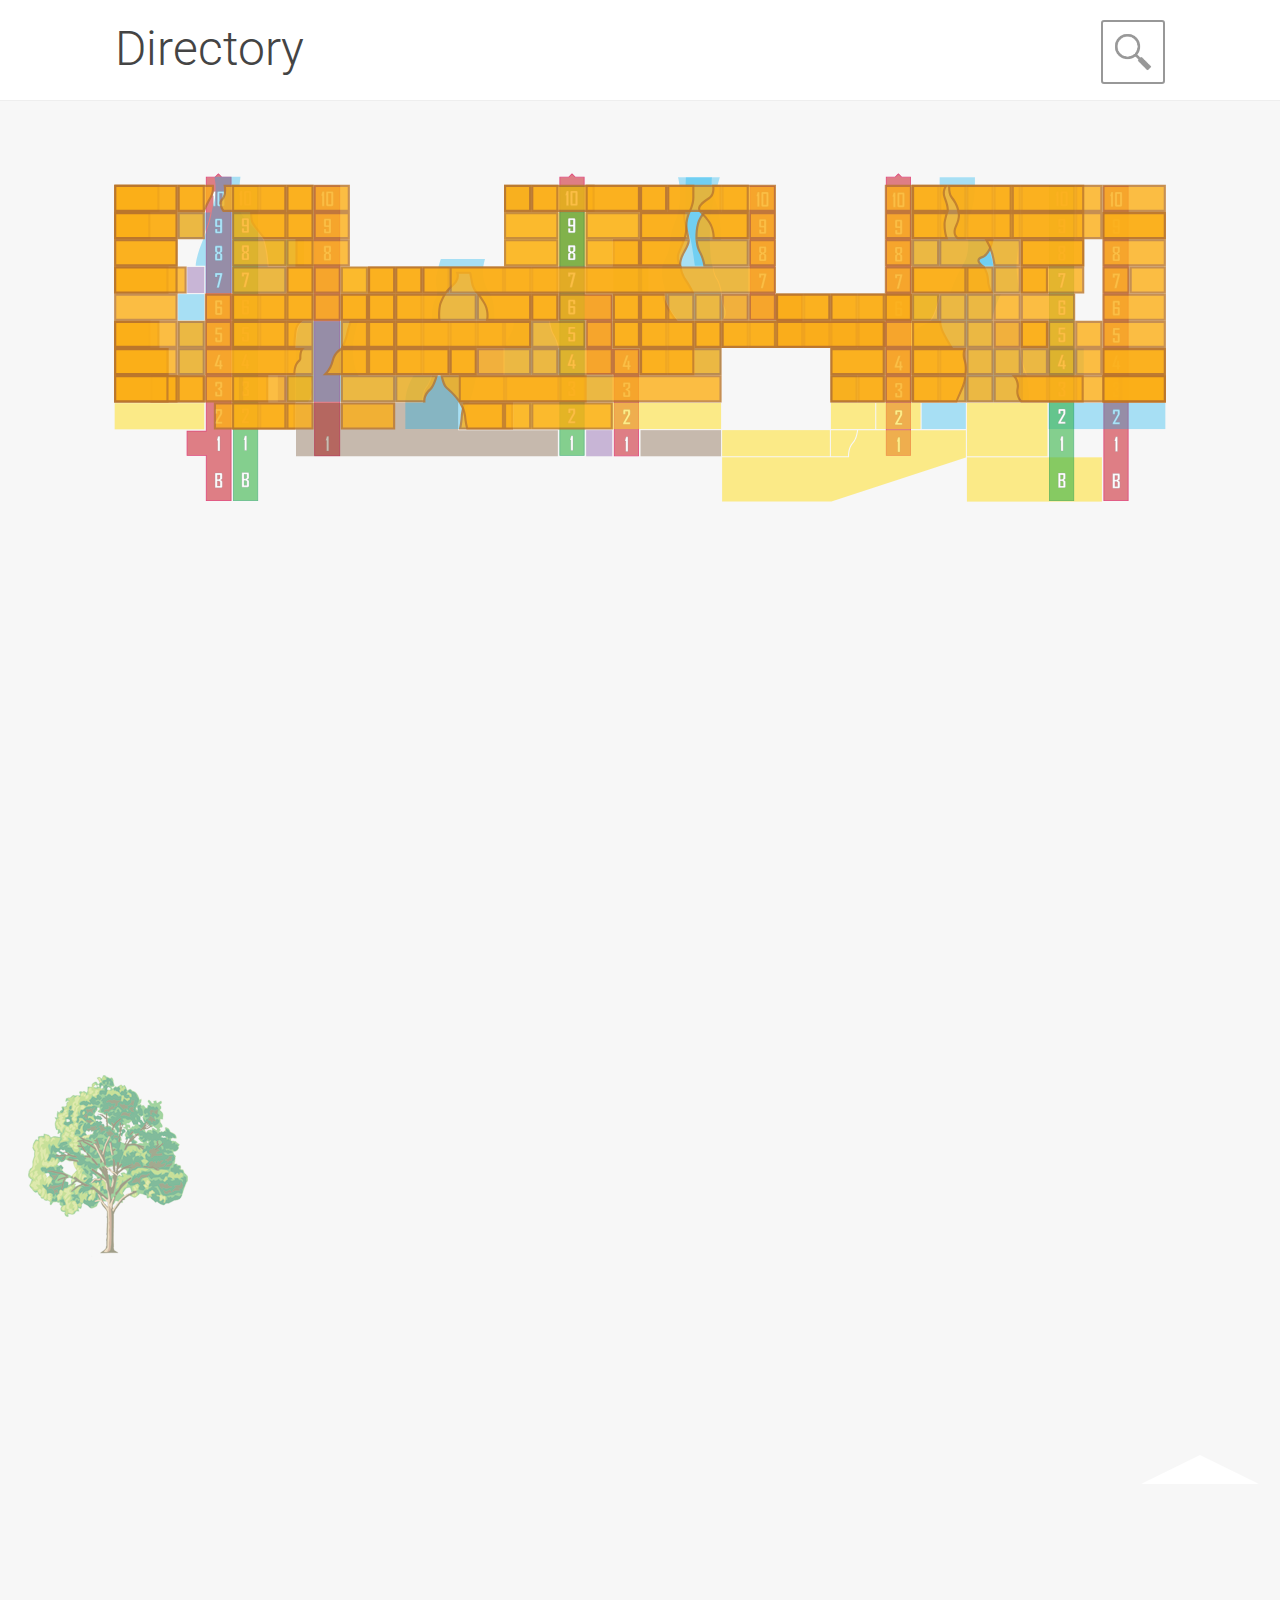
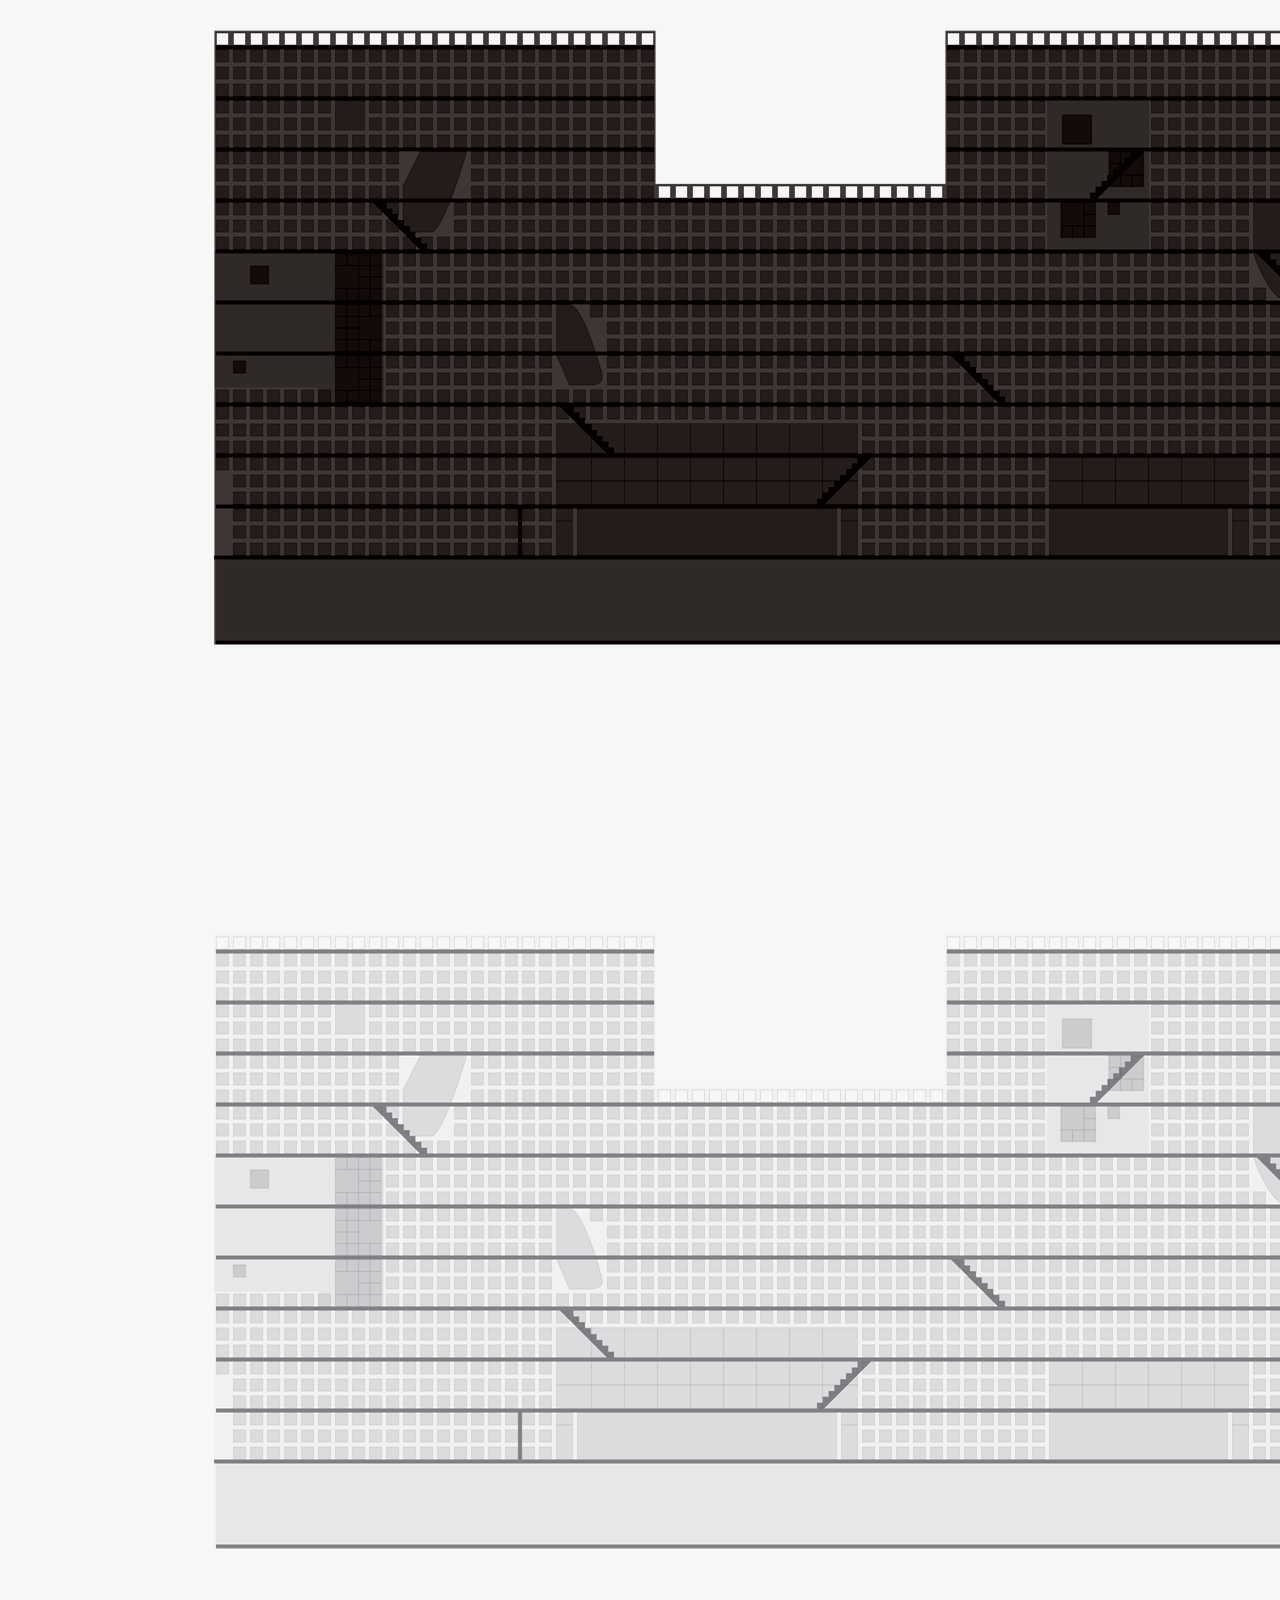
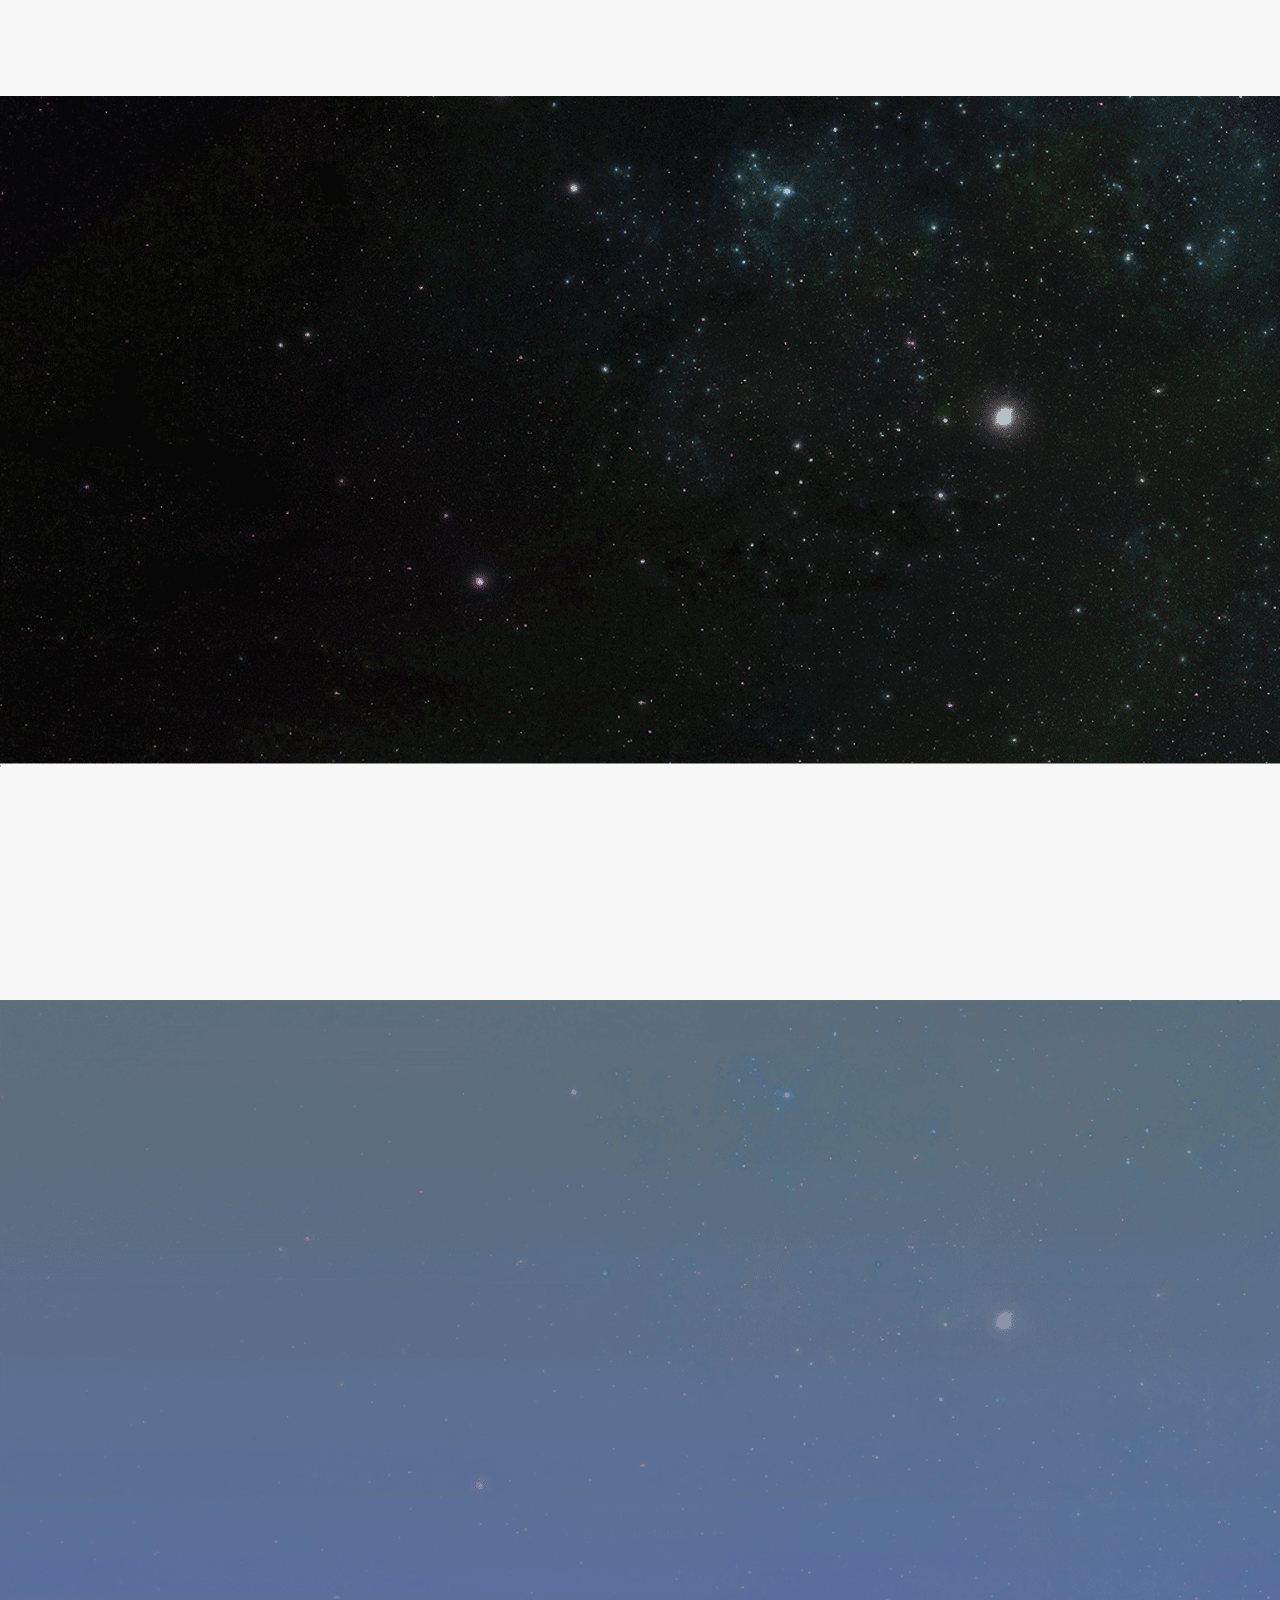
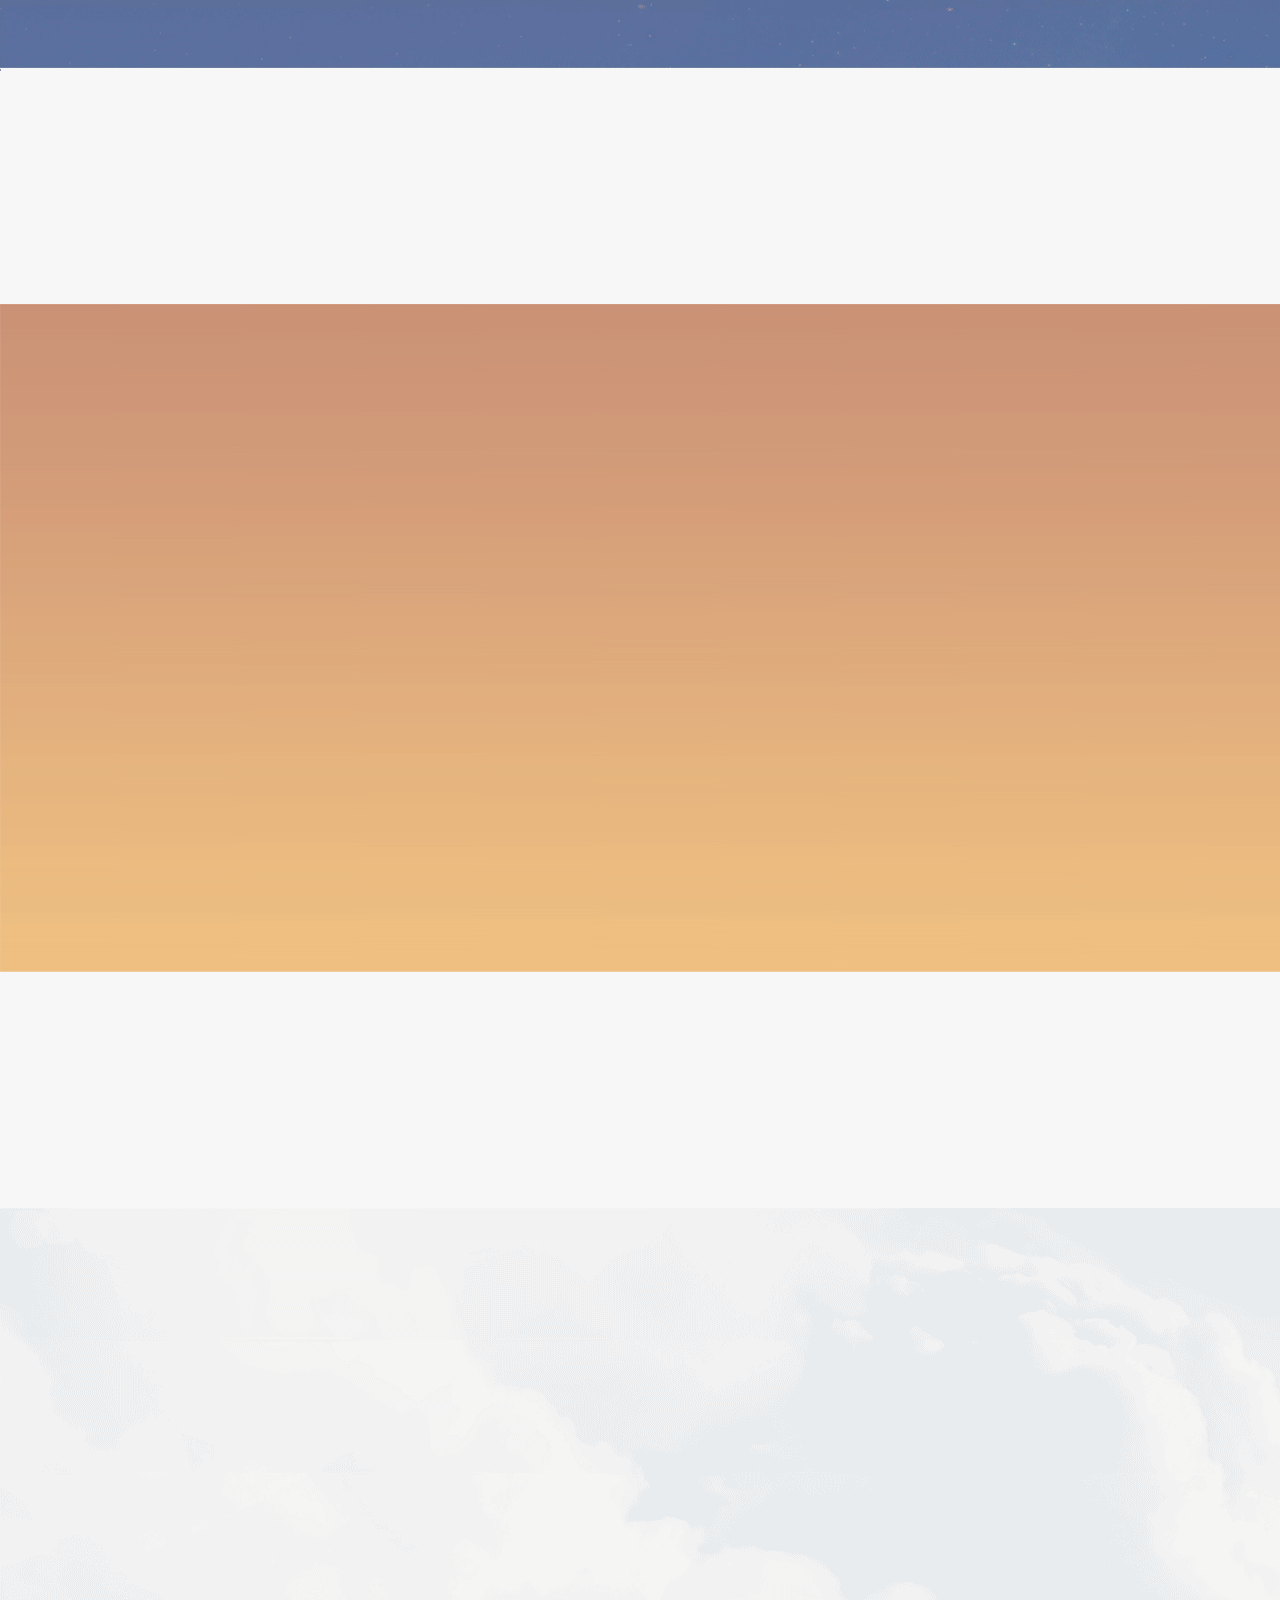
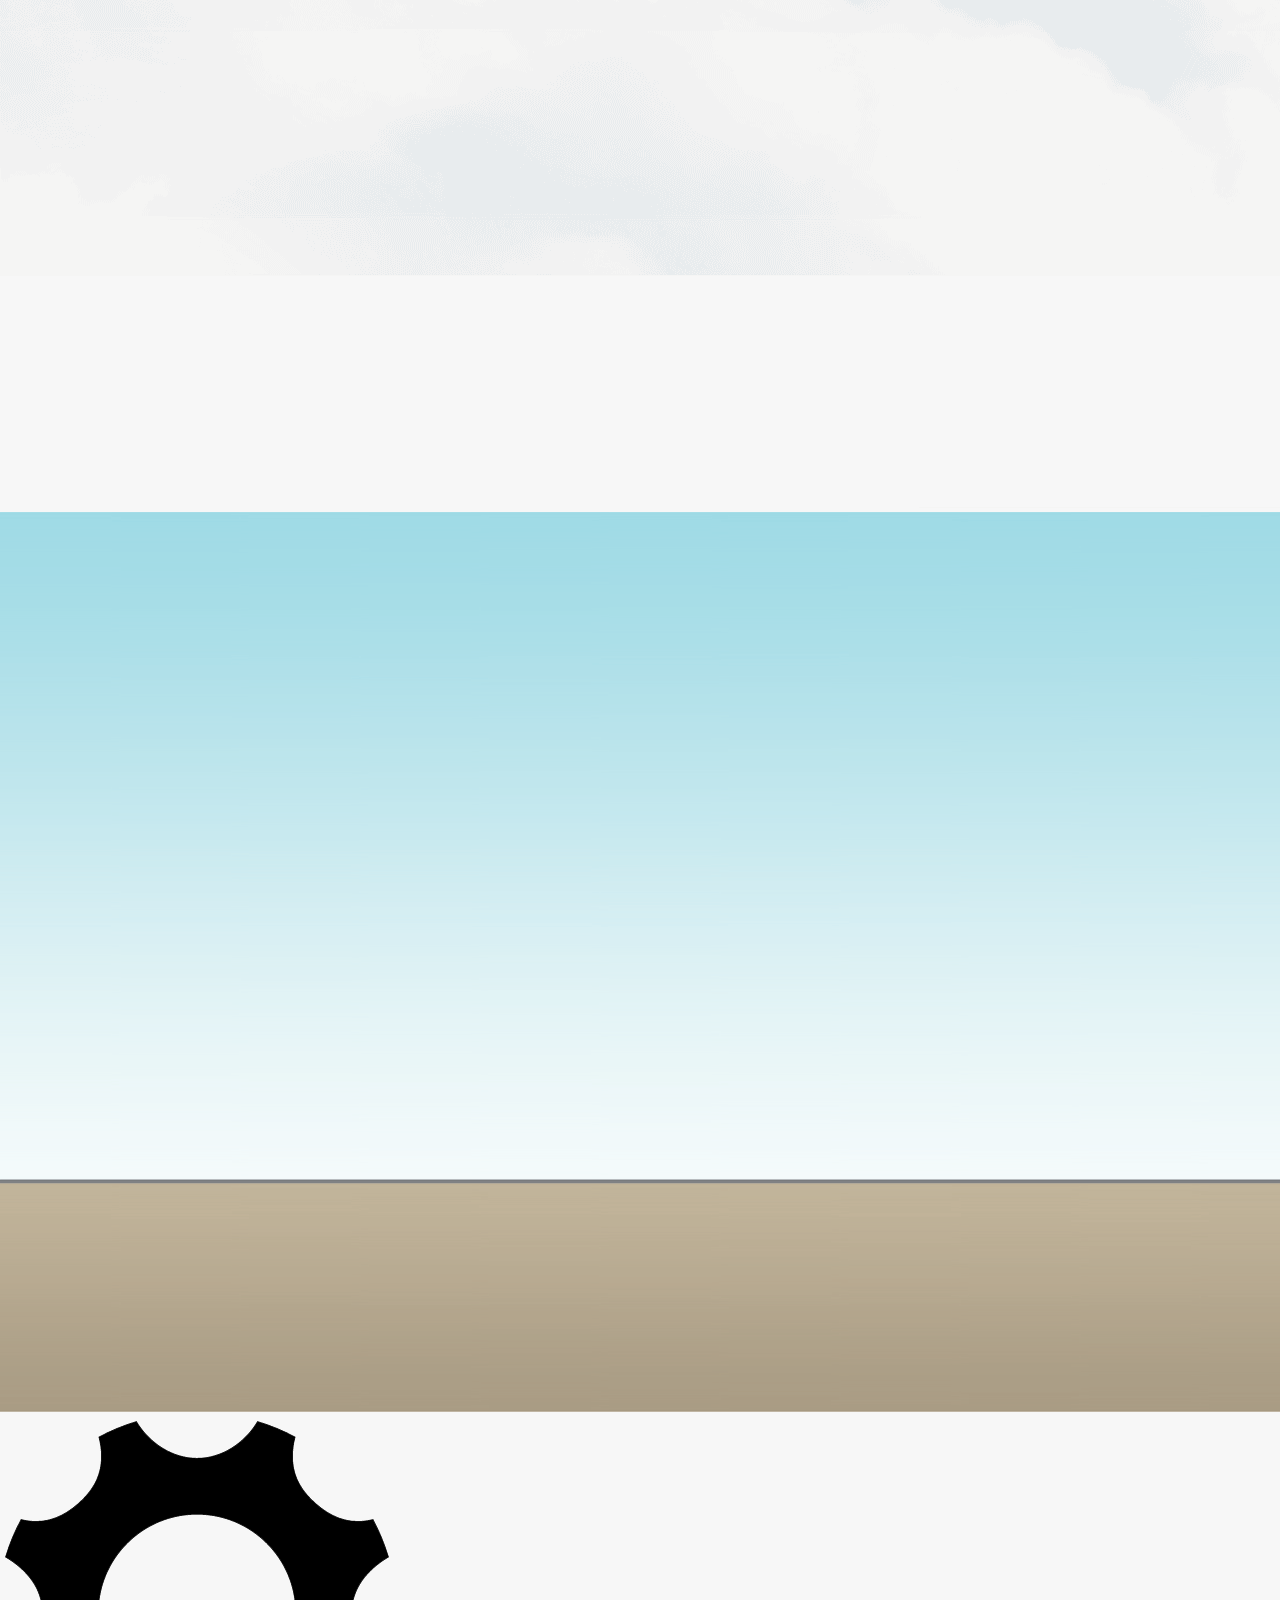
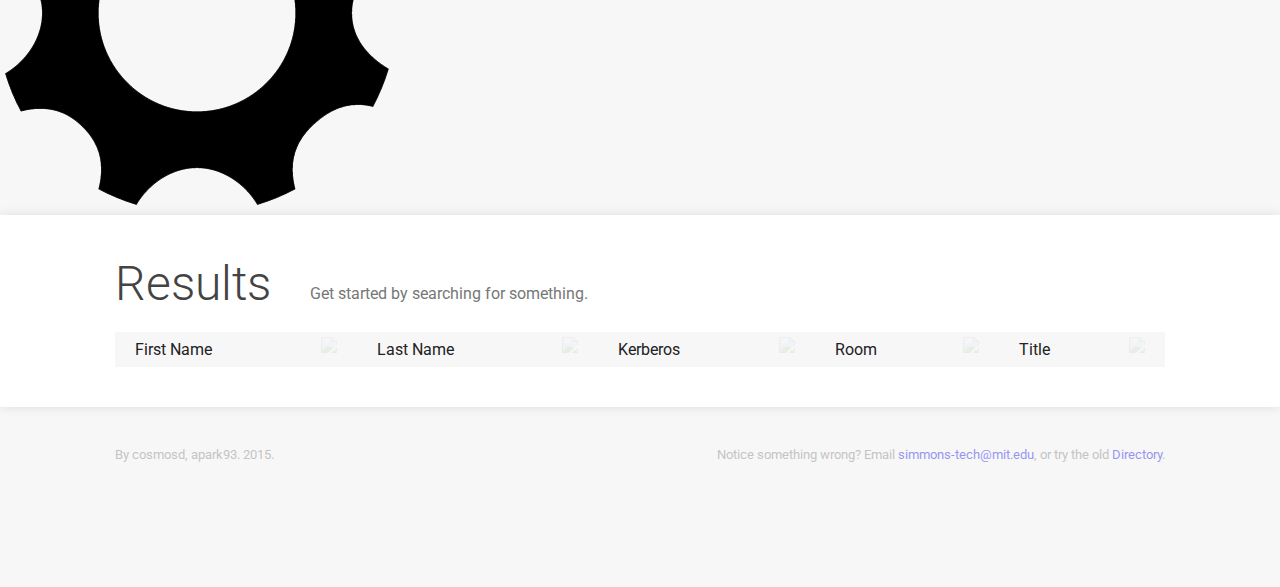
==== commit 4736ea74: "shows titles" ====
--- a/index.html
+++ b/index.html
@@ -1850,13 +1850,17 @@
               Last Name
               <img class="icon" src="img/sort-icon.png">
             </th>
-              <th>
-                Kerberos
-                <img class="icon" src="img/sort-icon.png">
+            <th>
+              Kerberos
+              <img class="icon" src="img/sort-icon.png">
             </th>
-              <th>
-                Room
-                <img class="icon" src="img/sort-icon.png">
+            <th>
+              Room
+              <img class="icon" src="img/sort-icon.png">
+            </th>
+            <th>
+              Title
+              <img class="icon" src="img/sort-icon.png">
             </th>
           </tr>
         </thead>
